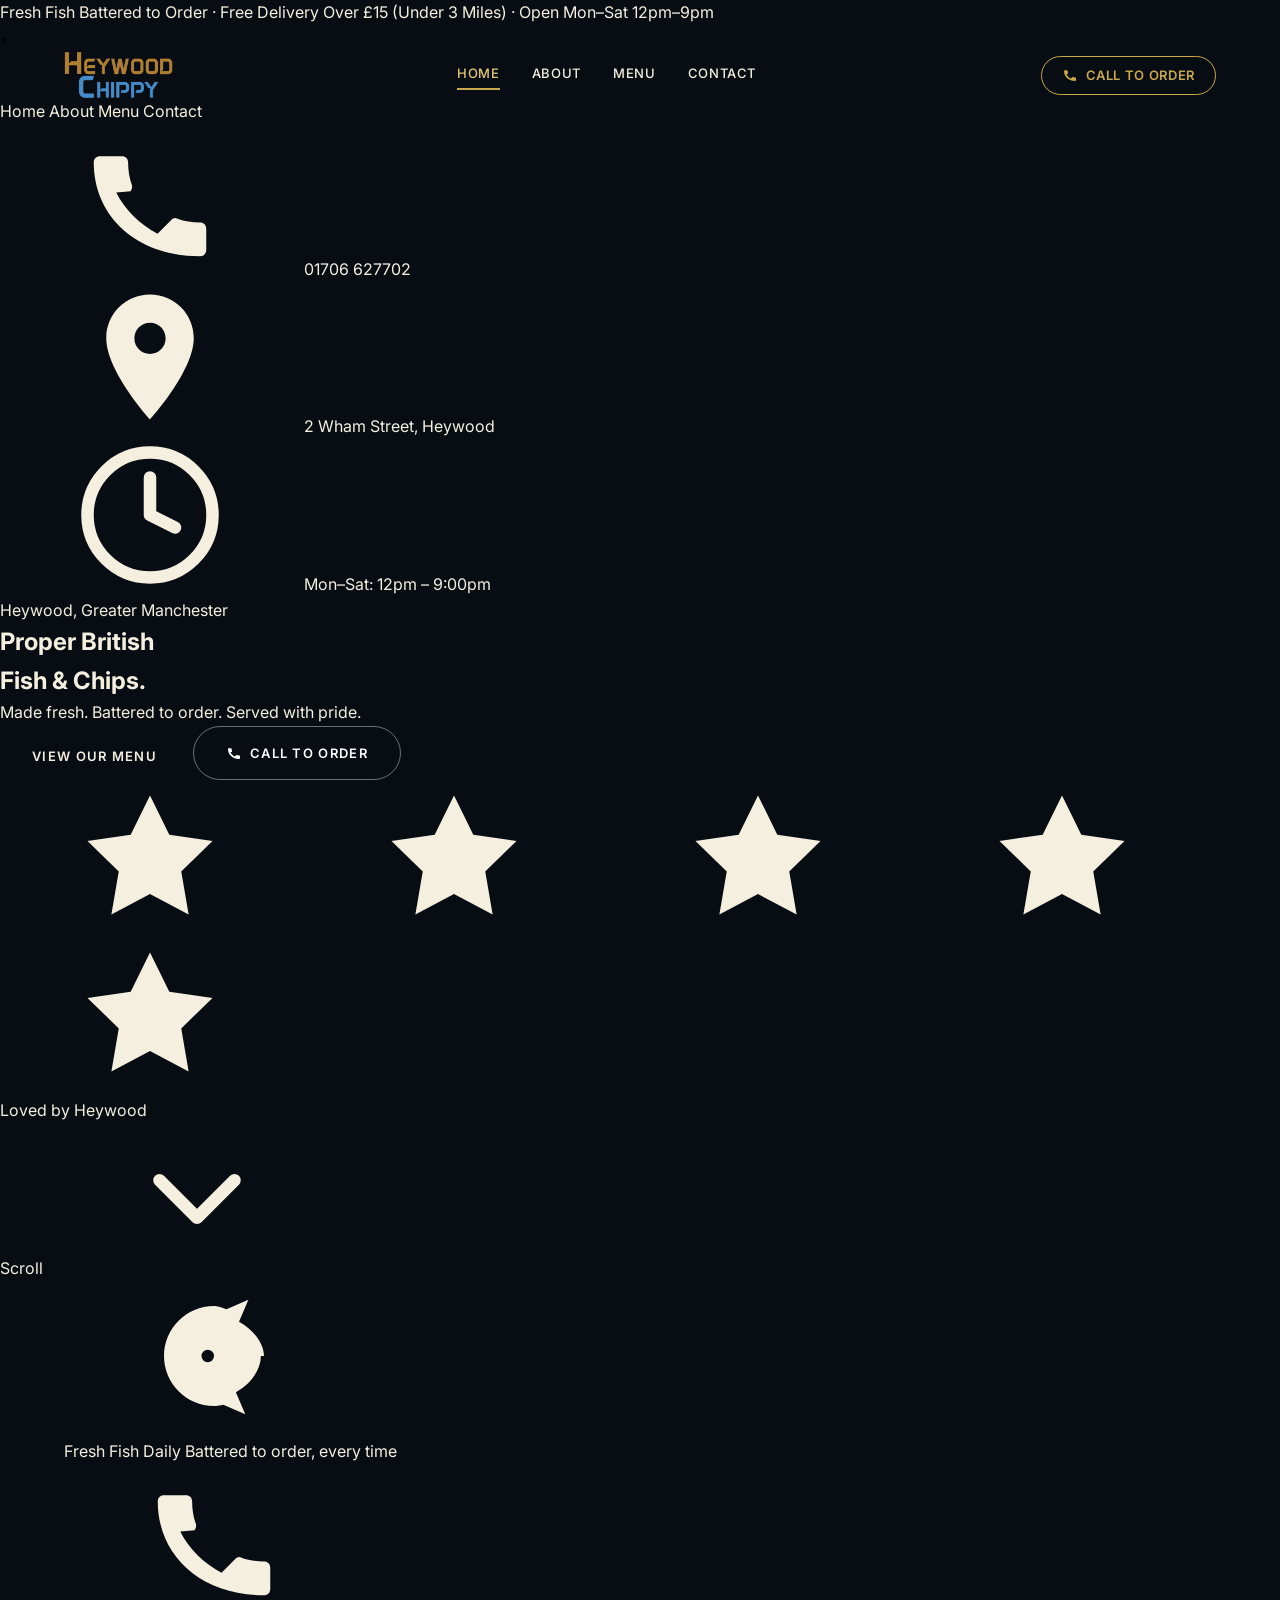
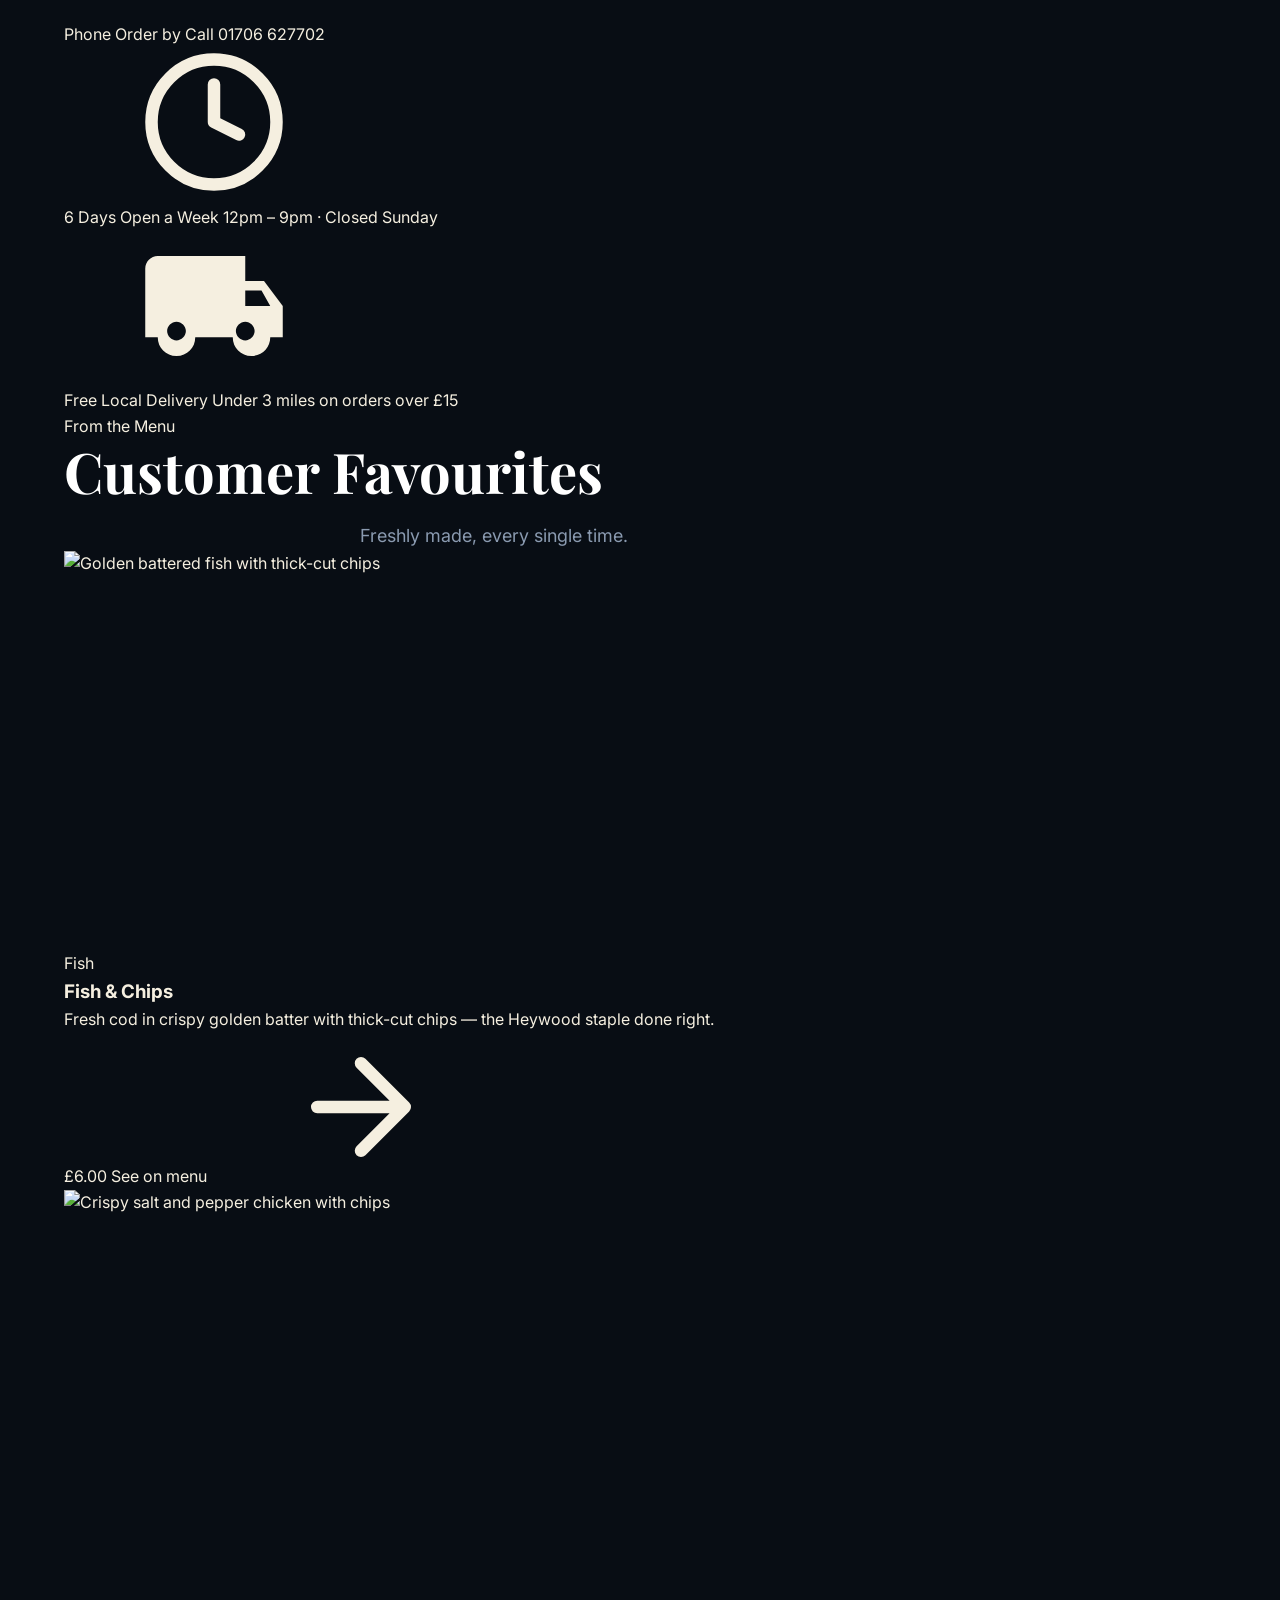
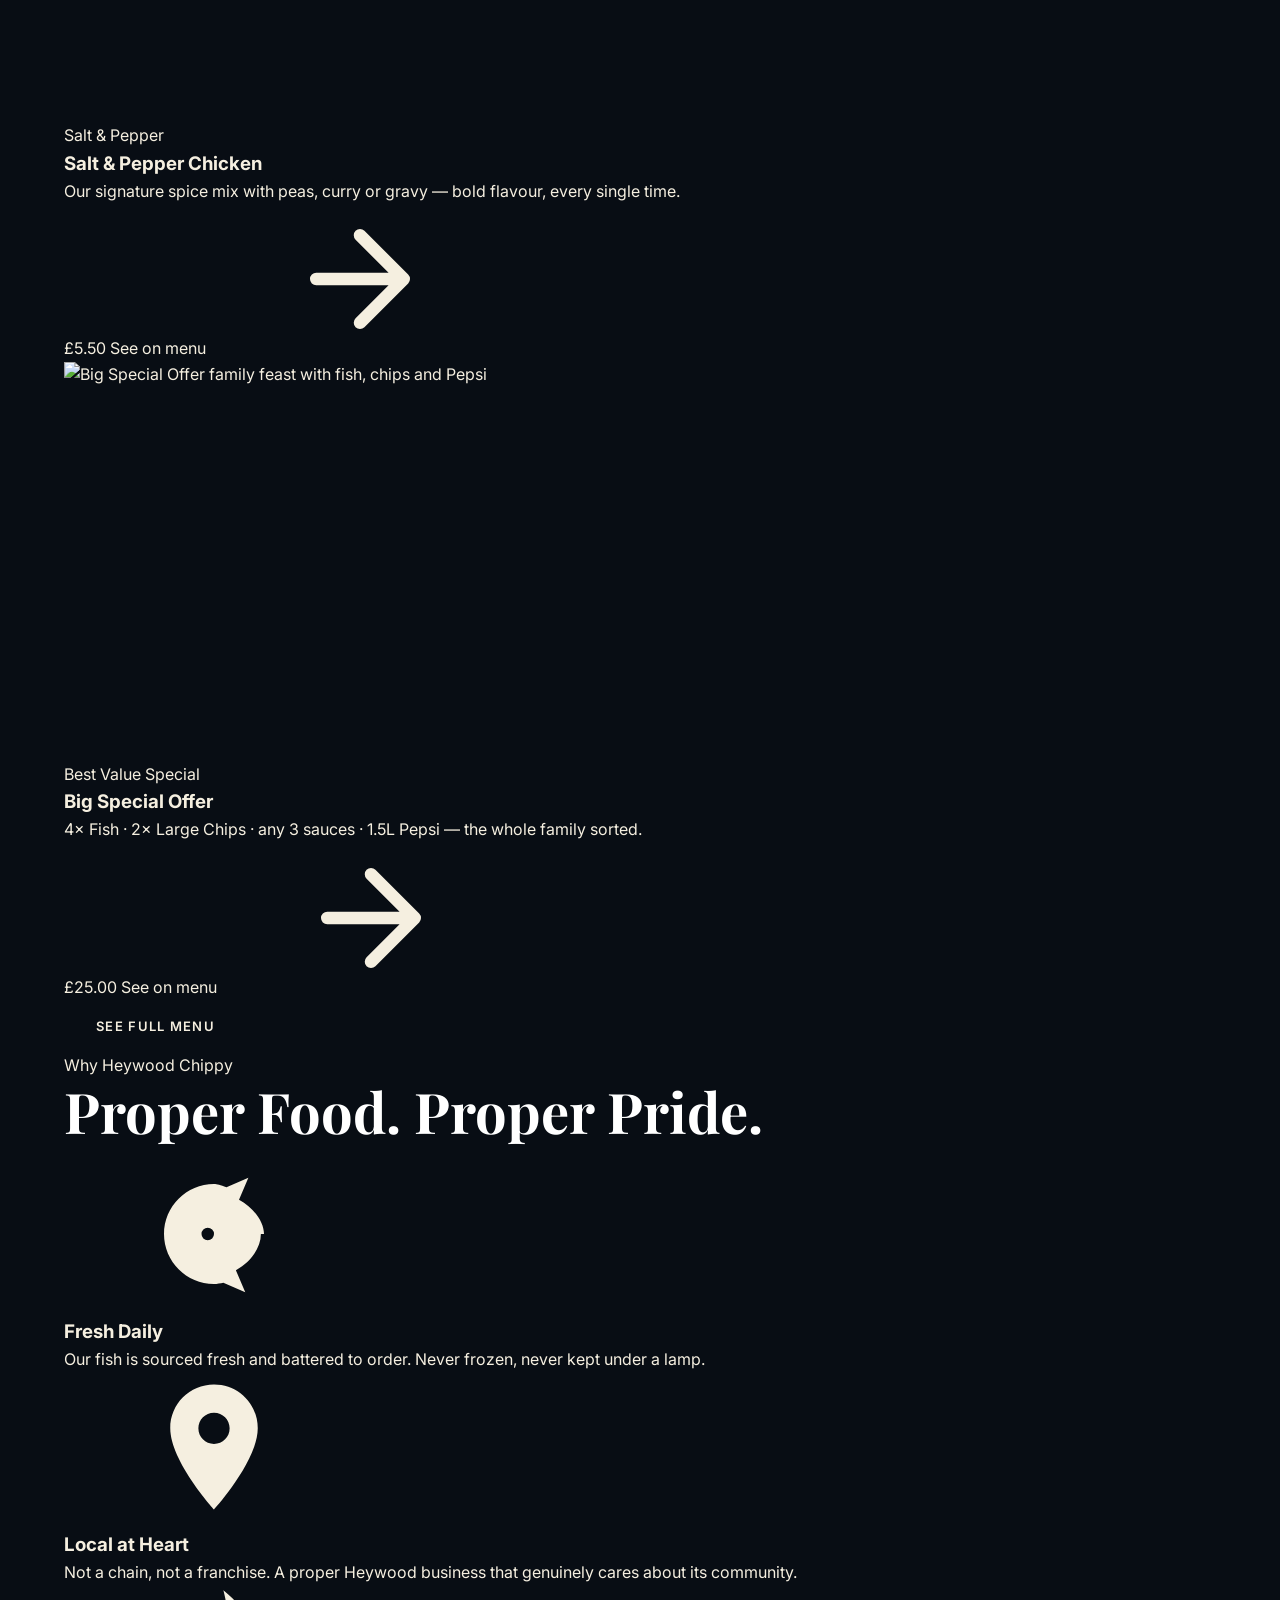
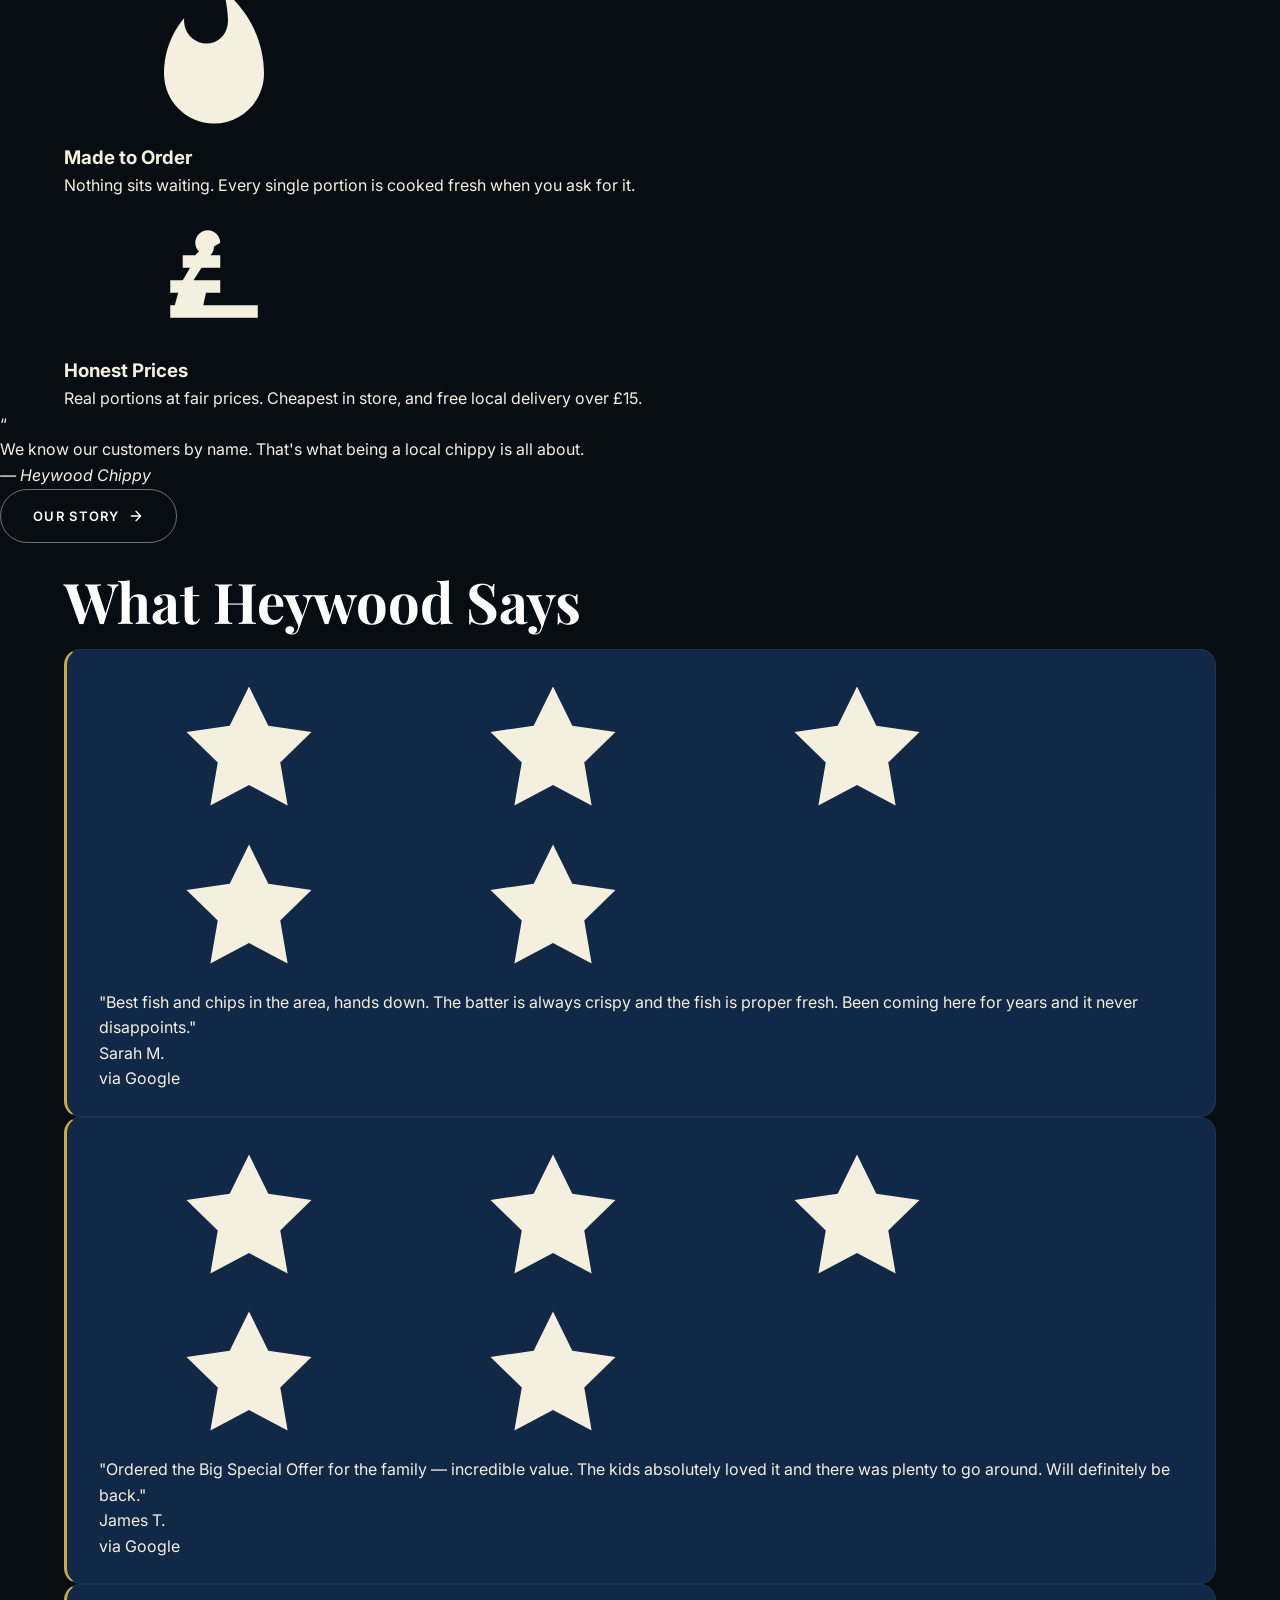
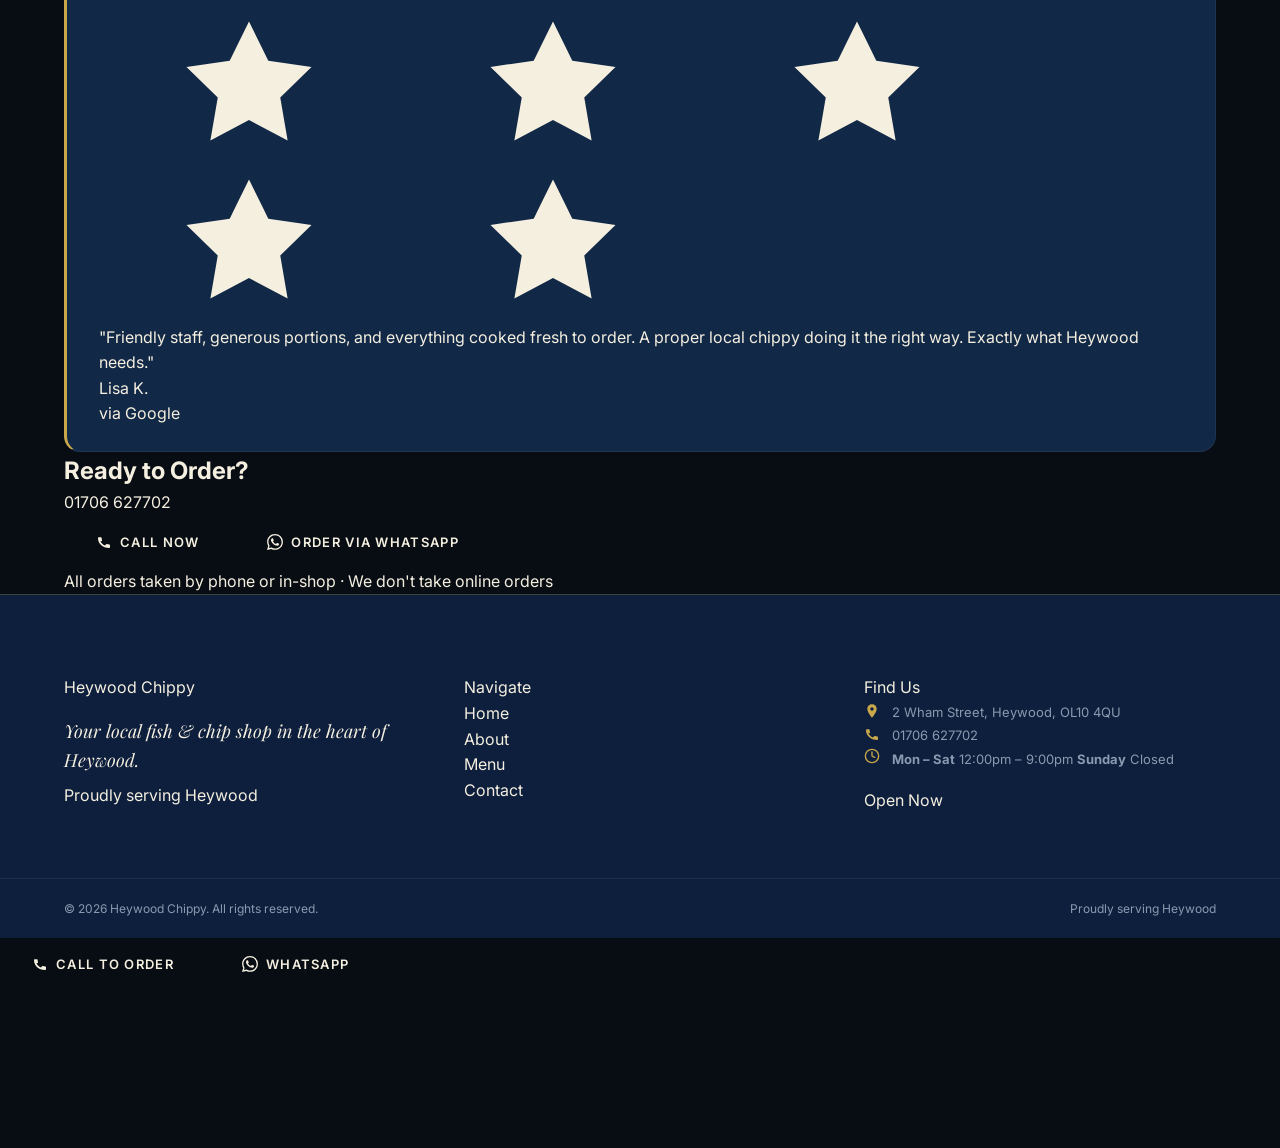
==== index.html @ 065b057d "Update fmt.Println message from 'Hello World' to 'Goodbye World'" ====
<!DOCTYPE html>
<html lang="en">
<head>
  <meta charset="UTF-8">
  <meta name="viewport" content="width=device-width, initial-scale=1.0">
  <title>Heywood Chippy – Fresh Fish &amp; Chips, Heywood</title>
  <meta name="description" content="Proper British fish &amp; chips. Fresh daily, battered to order. 2 Wham Street, Heywood. Call 01706 627702. Open Mon–Sat 12pm–9pm.">
  <link rel="icon" type="image/png" href="images/Adobe Express - file.png">
  <meta name="theme-color" content="#0d1f3c">

  <!-- Fonts -->
  <link rel="preconnect" href="https://fonts.googleapis.com">
  <link rel="preconnect" href="https://fonts.gstatic.com" crossorigin>
  <link href="https://fonts.googleapis.com/css2?family=Inter:wght@300;400;500;600&family=Playfair+Display:ital,wght@0,400;0,700;1,400;1,700&display=swap" rel="stylesheet">

  <!-- CSS -->
  <link rel="stylesheet" href="css/design-system.css">
  <link rel="stylesheet" href="css/global.css">
  <link rel="stylesheet" href="css/home.css">

  <!-- Open Graph -->
  <meta property="og:type"        content="website">
  <meta property="og:site_name"   content="Heywood Chippy">
  <meta property="og:title"       content="Heywood Chippy – Fresh Fish &amp; Chips, Heywood">
  <meta property="og:description" content="Proper British fish &amp; chips. Fresh daily, battered to order. 2 Wham Street, Heywood.">
  <meta property="og:image"       content="https://heywoodchippy.co.uk/images/og-image.jpg">
  <meta property="og:image:width" content="1200">
  <meta property="og:image:height" content="630">
  <meta property="og:url"         content="https://heywoodchippy.co.uk">

  <!-- Twitter Card -->
  <meta name="twitter:card"  content="summary_large_image">
  <meta name="twitter:image" content="https://heywoodchippy.co.uk/images/og-image.jpg">

  <!-- Schema.org -->
  <script type="application/ld+json">
  {
    "@context": "https://schema.org",
    "@type": "FastFoodRestaurant",
    "name": "Heywood Chippy",
    "image": "https://heywoodchippy.co.uk/images/og-image.jpg",
    "address": {
      "@type": "PostalAddress",
      "streetAddress": "2 Wham Street",
      "addressLocality": "Heywood",
      "addressRegion": "Greater Manchester",
      "postalCode": "OL10 4QU",
      "addressCountry": "GB"
    },
    "geo": {
      "@type": "GeoCoordinates",
      "latitude": 53.5908,
      "longitude": -2.2185
    },
    "telephone": "+441706627702",
    "openingHoursSpecification": [{
      "@type": "OpeningHoursSpecification",
      "dayOfWeek": ["Monday","Tuesday","Wednesday","Thursday","Friday","Saturday"],
      "opens": "12:00",
      "closes": "21:00"
    }],
    "servesCuisine": ["British","Fish and Chips"],
    "priceRange": "£",
    "url": "https://heywoodchippy.co.uk",
    "currenciesAccepted": "GBP",
    "paymentAccepted": "Cash"
  }
  </script>
</head>
<body class="has-hero">

<!-- ── SVG Sprite ──────────────────────────────────────────────── -->
<svg aria-hidden="true" style="display:none" xmlns="http://www.w3.org/2000/svg">
  <defs>
    <symbol id="icon-fish" viewBox="0 0 24 24">
      <path fill="currentColor" d="M20 12c0-1.9-1.6-4.2-4-5.5l1.5-3.5-3.5 1.5C13 4.2 12.5 4 12 4 7.6 4 4 7.6 4 12s3.6 8 8 8c.5 0 1-.1 1.5-.2l3.5 1.5-1.5-3.5c2.4-1.3 4-3.6 4-5.8zm-9 1a1 1 0 110-2 1 1 0 010 2z"/>
    </symbol>
    <symbol id="icon-phone" viewBox="0 0 24 24">
      <path fill="currentColor" d="M6.6 10.8c1.4 2.8 3.8 5.1 6.6 6.6l2.2-2.2c.3-.3.7-.4 1-.2 1.1.4 2.3.6 3.6.6.6 0 1 .4 1 1V20c0 .6-.4 1-1 1C9.6 21 3 14.4 3 6c0-.6.4-1 1-1h3.5c.6 0 1 .4 1 1 0 1.3.2 2.5.6 3.6.1.3 0 .7-.2 1L6.6 10.8z"/>
    </symbol>
    <symbol id="icon-clock" viewBox="0 0 24 24">
      <circle cx="12" cy="12" r="10" fill="none" stroke="currentColor" stroke-width="2"/>
      <polyline points="12 6 12 12 16 14" fill="none" stroke="currentColor" stroke-width="2" stroke-linecap="round" stroke-linejoin="round"/>
    </symbol>
    <symbol id="icon-van" viewBox="0 0 24 24">
      <path fill="currentColor" d="M20 8h-3V4H3C1.9 4 1 4.9 1 6v11h2c0 1.7 1.3 3 3 3s3-1.3 3-3h6c0 1.7 1.3 3 3 3s3-1.3 3-3h2v-5l-3-4zm-14 9.5c-.8 0-1.5-.7-1.5-1.5S5.2 14.5 6 14.5s1.5.7 1.5 1.5S6.8 17.5 6 17.5zm11 0c-.8 0-1.5-.7-1.5-1.5s.7-1.5 1.5-1.5 1.5.7 1.5 1.5-.7 1.5-1.5 1.5zM17 12V9.5h2.6L21 12H17z"/>
    </symbol>
    <symbol id="icon-pin" viewBox="0 0 24 24">
      <path fill="currentColor" d="M12 2C8.1 2 5 5.1 5 9c0 5.3 7 13 7 13s7-7.7 7-13c0-3.9-3.1-7-7-7zm0 9.5c-1.4 0-2.5-1.1-2.5-2.5S10.6 6.5 12 6.5s2.5 1.1 2.5 2.5S13.4 11.5 12 11.5z"/>
    </symbol>
    <symbol id="icon-star" viewBox="0 0 24 24">
      <path fill="currentColor" d="M12 2l3.09 6.26L22 9.27l-5 4.87 1.18 6.88L12 17.77l-6.18 3.25L7 14.14 2 9.27l6.91-1.01L12 2z"/>
    </symbol>
    <symbol id="icon-flame" viewBox="0 0 24 24">
      <path fill="currentColor" d="M13.5.67s.74 2.65.74 4.8c0 2.06-1.35 3.73-3.41 3.73-2.07 0-3.63-1.67-3.63-3.73l.03-.36C5.21 7.51 4 10.62 4 14c0 4.42 3.58 8 8 8s8-3.58 8-8C20 8.61 17.41 3.8 13.5.67z"/>
    </symbol>
    <symbol id="icon-arrow" viewBox="0 0 24 24">
      <path fill="none" stroke="currentColor" stroke-width="2" stroke-linecap="round" stroke-linejoin="round" d="M5 12h14M12 5l7 7-7 7"/>
    </symbol>
    <symbol id="icon-chevron-down" viewBox="0 0 24 24">
      <path fill="none" stroke="currentColor" stroke-width="2" stroke-linecap="round" stroke-linejoin="round" d="M6 9l6 6 6-6"/>
    </symbol>
    <symbol id="icon-whatsapp" viewBox="0 0 24 24">
      <path fill="currentColor" d="M17.472 14.382c-.297-.149-1.758-.867-2.03-.967-.273-.099-.471-.148-.67.15-.197.297-.767.966-.94 1.164-.173.199-.347.223-.644.075-.297-.15-1.255-.463-2.39-1.475-.883-.788-1.48-1.761-1.653-2.059-.173-.297-.018-.458.13-.606.134-.133.298-.347.446-.52.149-.174.198-.298.298-.497.099-.198.05-.371-.025-.52-.075-.149-.669-1.612-.916-2.207-.242-.579-.487-.5-.669-.51-.173-.008-.371-.01-.57-.01-.198 0-.52.074-.792.372-.272.297-1.04 1.016-1.04 2.479 0 1.462 1.065 2.875 1.213 3.074.149.198 2.096 3.2 5.077 4.487.709.306 1.262.489 1.694.625.712.227 1.36.195 1.871.118.571-.085 1.758-.719 2.006-1.413.248-.694.248-1.289.173-1.413-.074-.124-.272-.198-.57-.347m-5.421 7.403h-.004a9.87 9.87 0 01-5.031-1.378l-.361-.214-3.741.982.998-3.648-.235-.374a9.86 9.86 0 01-1.51-5.26c.001-5.45 4.436-9.884 9.888-9.884 2.64 0 5.122 1.03 6.988 2.898a9.825 9.825 0 012.893 6.994c-.003 5.45-4.437 9.884-9.885 9.884m8.413-18.297A11.815 11.815 0 0012.05 0C5.495 0 .16 5.335.157 11.892c0 2.096.547 4.142 1.588 5.945L.057 24l6.305-1.654a11.882 11.882 0 005.683 1.448h.005c6.554 0 11.89-5.335 11.893-11.893a11.821 11.821 0 00-3.48-8.413z"/>
    </symbol>
    <symbol id="icon-family" viewBox="0 0 24 24">
      <path fill="currentColor" d="M16 11c1.66 0 2.99-1.34 2.99-3S17.66 5 16 5c-1.66 0-3 1.34-3 3s1.34 3 3 3zm-8 0c1.66 0 2.99-1.34 2.99-3S9.66 5 8 5C6.34 5 5 6.34 5 8s1.34 3 3 3zm0 2c-2.33 0-7 1.17-7 3.5V19h14v-2.5c0-2.33-4.67-3.5-7-3.5zm8 0c-.29 0-.62.02-.97.05 1.16.84 1.97 1.97 1.97 3.45V19h6v-2.5c0-2.33-4.67-3.5-7-3.5z"/>
    </symbol>
    <symbol id="icon-pound" viewBox="0 0 24 24">
      <path fill="currentColor" d="M13 7c0-1.1-.9-2-2-2s-2 .9-2 2c0 .55.22 1.04.58 1.41L9 9H7v2h1.17L7 13H5v2h1.28L5.72 17H5v2h14v-2h-8.72l.44-2H13v-2h-4.28L10 11h3V9h-1.58c.36-.37.58-.86.58-1.4z"/>
    </symbol>
    <symbol id="icon-check" viewBox="0 0 24 24">
      <polyline points="20 6 9 17 4 12" fill="none" stroke="currentColor" stroke-width="2.5" stroke-linecap="round" stroke-linejoin="round"/>
    </symbol>
    <symbol id="icon-quote" viewBox="0 0 24 24">
      <path fill="currentColor" d="M6.5 10c-.223 0-.437.034-.65.065.069-.232.14-.468.254-.68.114-.308.292-.575.469-.844.148-.291.409-.488.601-.737.201-.242.475-.403.692-.604.213-.21.492-.315.714-.463.232-.133.434-.28.65-.35.208-.086.39-.16.539-.222.302-.123.474-.197.474-.197L9.758 4.03c0 0-.218.052-.597.144C8.97 4.222 8.737 4.278 8.472 4.375c-.271.05-.56.187-.882.312C7.264 4.81 6.93 4.931 6.67 5.14c-.315.2-.67.437-.918.7-.273.2-.462.52-.707.736-.272.257-.516.56-.67.91-.22.276-.35.583-.507.89-.09.325-.265.61-.312.965-.038.24-.045.49-.058.734-.026.306-.018.621.052.915.075.298.19.574.327.845.136.27.3.518.5.74.197.22.424.413.67.582.241.167.507.312.787.416.289.11.576.206.882.245.305.039.618.03.918-.003.302-.023.594-.095.877-.192.289-.1.545-.265.8-.414.247-.152.494-.313.697-.524.205-.208.395-.434.545-.689.15-.25.288-.505.388-.78.097-.27.17-.547.195-.831.03-.3.028-.599-.01-.889-.03-.296-.105-.582-.18-.86a4.985 4.985 0 00-.336-.827 4.4 4.4 0 00-.543-.736 4.38 4.38 0 00-.737-.605 4.44 4.44 0 00-.88-.432 4.557 4.557 0 00-.999-.2A4.517 4.517 0 006.5 10zm11 0c-.223 0-.437.034-.65.065.069-.232.14-.468.254-.68.114-.308.292-.575.469-.844.148-.291.409-.488.601-.737.201-.242.475-.403.692-.604.213-.21.492-.315.714-.463.232-.133.434-.28.65-.35.208-.086.39-.16.539-.222.302-.123.474-.197.474-.197L20.758 4.03c0 0-.218.052-.597.144-.191.048-.424.104-.689.201-.271.05-.56.187-.882.312-.326.121-.66.242-.92.451-.315.2-.67.437-.918.7-.273.2-.462.52-.707.736-.272.257-.516.56-.67.91-.22.276-.35.583-.507.89-.09.325-.265.61-.312.965-.038.24-.045.49-.058.734-.026.306-.018.621.052.915.075.298.19.574.327.845.136.27.3.518.5.74.197.22.424.413.67.582.241.167.507.312.787.416.289.11.576.206.882.245.305.039.618.03.918-.003.302-.023.594-.095.877-.192.289-.1.545-.265.8-.414.247-.152.494-.313.697-.524.205-.208.395-.434.545-.689.15-.25.288-.505.388-.78.097-.27.17-.547.195-.831.03-.3.028-.599-.01-.889-.03-.296-.105-.582-.18-.86a4.985 4.985 0 00-.336-.827 4.4 4.4 0 00-.543-.736 4.38 4.38 0 00-.737-.605 4.44 4.44 0 00-.88-.432 4.557 4.557 0 00-.999-.2A4.517 4.517 0 0017.5 10z"/>
    </symbol>
    <symbol id="icon-search" viewBox="0 0 24 24">
      <circle cx="11" cy="11" r="8" fill="none" stroke="currentColor" stroke-width="2"/>
      <line x1="21" y1="21" x2="16.65" y2="16.65" stroke="currentColor" stroke-width="2" stroke-linecap="round"/>
    </symbol>
  </defs>
</svg>

<!-- ── Scroll Progress ──────────────────────────────────────────── -->
<div id="scroll-progress" aria-hidden="true"></div>

<!-- ── Announcement Bar ─────────────────────────────────────────── -->
<div id="anno-bar" role="banner" aria-label="Site announcement">
  <div class="anno-inner">
    <span class="anno-text">
      <span>Fresh Fish Battered to Order</span>
      <span class="anno-sep" aria-hidden="true">·</span>
      <span>Free Delivery Over £15 (Under 3 Miles)</span>
      <span class="anno-sep" aria-hidden="true">·</span>
      <span>Open Mon–Sat 12pm–9pm</span>
    </span>
  </div>
  <button id="anno-dismiss" aria-label="Dismiss announcement">×</button>
</div>

<!-- ── Navigation ───────────────────────────────────────────────── -->
<header id="navbar">
  <div class="nav-inner">

    <a class="nav-logo" href="index.html" aria-label="Heywood Chippy – Home">
      <img src="images/Picture3-removebg-preview.png" alt="Heywood Chippy" width="120" height="46">
    </a>

    <nav class="nav-links" aria-label="Main navigation">
      <a href="index.html"   class="nav-link active">Home</a>
      <a href="about.html"   class="nav-link">About</a>
      <a href="menu.html"    class="nav-link">Menu</a>
      <a href="contact.html" class="nav-link">Contact</a>
    </nav>

    <div class="nav-right">
      <a href="tel:01706627702" class="nav-cta">
        <svg class="icon" aria-hidden="true"><use href="#icon-phone"/></svg>
        Call to Order
      </a>
      <button class="hamburger" id="hamburger" aria-label="Open menu" aria-expanded="false" aria-controls="mobile-menu">
        <span class="hamburger__line"></span>
        <span class="hamburger__line"></span>
        <span class="hamburger__line"></span>
      </button>
    </div>

  </div>
</header>

<!-- ── Mobile Menu ───────────────────────────────────────────────── -->
<nav id="mobile-menu" aria-label="Mobile navigation" aria-hidden="true">
  <a href="index.html"   class="mobile-nav-link active">Home</a>
  <a href="about.html"   class="mobile-nav-link">About</a>
  <a href="menu.html"    class="mobile-nav-link">Menu</a>
  <a href="contact.html" class="mobile-nav-link">Contact</a>
  <div class="mobile-menu-footer">
    <div class="mobile-menu-info">
      <svg class="icon" aria-hidden="true"><use href="#icon-phone"/></svg>
      <a href="tel:01706627702">01706 627702</a>
    </div>
    <div class="mobile-menu-info">
      <svg class="icon" aria-hidden="true"><use href="#icon-pin"/></svg>
      2 Wham Street, Heywood
    </div>
    <div class="mobile-menu-info">
      <svg class="icon" aria-hidden="true"><use href="#icon-clock"/></svg>
      Mon–Sat: 12pm – 9:00pm
    </div>
  </div>
</nav>
<div id="mobile-overlay" aria-hidden="true"></div>

<main>

  <!-- ── Section 1: Hero ────────────────────────────────────────── -->
  <section class="hero" aria-label="Hero">
    <div class="hero-bg" aria-hidden="true"></div>
    <div class="hero-overlay" aria-hidden="true"></div>

    <div class="hero-content">
      <p class="hero-eyebrow">Heywood, Greater Manchester</p>

      <h1>Proper British<br>Fish &amp; Chips.</h1>

      <p class="hero-sub">Made fresh. Battered to order. Served with pride.</p>

      <div class="hero-cta-group">
        <a href="menu.html" class="btn btn-gold btn-lg">
          View Our Menu
        </a>
        <a href="tel:01706627702" class="btn btn-outline btn-lg">
          <svg class="icon" aria-hidden="true"><use href="#icon-phone"/></svg>
          Call to Order
        </a>
      </div>

      <div class="hero-rating">
        <div class="hero-stars" aria-label="5 stars">
          <svg class="icon" aria-hidden="true"><use href="#icon-star"/></svg>
          <svg class="icon" aria-hidden="true"><use href="#icon-star"/></svg>
          <svg class="icon" aria-hidden="true"><use href="#icon-star"/></svg>
          <svg class="icon" aria-hidden="true"><use href="#icon-star"/></svg>
          <svg class="icon" aria-hidden="true"><use href="#icon-star"/></svg>
        </div>
        <span class="hero-rating-label">Loved by Heywood</span>
      </div>
    </div>

    <div class="scroll-indicator" aria-hidden="true">
      <span>Scroll</span>
      <svg class="icon"><use href="#icon-chevron-down"/></svg>
    </div>
  </section>

  <!-- ── Section 2: Stats Bar ───────────────────────────────────── -->
  <section class="stats-bar" aria-label="At a glance">
    <div class="container">
      <div class="stats-grid">

        <div class="stat-item" data-reveal>
          <div class="stat-icon-wrap" aria-hidden="true">
            <svg class="icon"><use href="#icon-fish"/></svg>
          </div>
          <span class="stat-value">Fresh</span>
          <span class="stat-label">Fish Daily</span>
          <span class="stat-sub">Battered to order, every time</span>
        </div>

        <div class="stat-item" data-reveal data-reveal-delay="100">
          <div class="stat-icon-wrap" aria-hidden="true">
            <svg class="icon"><use href="#icon-phone"/></svg>
          </div>
          <span class="stat-value">Phone</span>
          <span class="stat-label">Order by Call</span>
          <span class="stat-sub">01706 627702</span>
        </div>

        <div class="stat-item" data-reveal data-reveal-delay="200">
          <div class="stat-icon-wrap" aria-hidden="true">
            <svg class="icon"><use href="#icon-clock"/></svg>
          </div>
          <span class="stat-value">6 Days</span>
          <span class="stat-label">Open a Week</span>
          <span class="stat-sub">12pm – 9pm · Closed Sunday</span>
        </div>

        <div class="stat-item" data-reveal data-reveal-delay="300">
          <div class="stat-icon-wrap" aria-hidden="true">
            <svg class="icon"><use href="#icon-van"/></svg>
          </div>
          <span class="stat-value">Free</span>
          <span class="stat-label">Local Delivery</span>
          <span class="stat-sub">Under 3 miles on orders over £15</span>
        </div>

      </div>
    </div>
  </section>

  <!-- ── Section 3: Customer Favourites ────────────────────────── -->
  <section class="favourites-section">
    <div class="container">
      <div class="section-head">
        <p class="eyebrow" data-reveal>From the Menu</p>
        <h2 class="section-title" data-reveal data-reveal-delay="100">Customer Favourites</h2>
        <p class="section-sub" data-reveal data-reveal-delay="200">Freshly made, every single time.</p>
      </div>

      <div class="favourites-grid">

        <!-- Card 1: Fish & Chips -->
        <article class="feat-card" data-reveal>
          <div class="feat-img">
            <img src="images/meelan-bawjee-A_tPBct4tz8-unsplash.jpg"
                 alt="Golden battered fish with thick-cut chips"
                 loading="lazy"
                 width="600" height="400">
            <div class="feat-img-overlay" aria-hidden="true"></div>
            <span class="feat-cat">Fish</span>
          </div>
          <div class="feat-body">
            <h3>Fish &amp; Chips</h3>
            <p class="feat-desc">Fresh cod in crispy golden batter with thick-cut chips — the Heywood staple done right.</p>
            <div class="feat-footer">
              <span class="feat-price">£6.00</span>
              <a href="menu.html#cat-fish" class="feat-link">
                See on menu
                <svg class="icon" aria-hidden="true"><use href="#icon-arrow"/></svg>
              </a>
            </div>
          </div>
        </article>

        <!-- Card 2: Salt & Pepper -->
        <article class="feat-card" data-reveal data-reveal-delay="100">
          <div class="feat-img">
            <img src="https://images.unsplash.com/photo-1599487488170-d11ec9c172f0?w=800&q=80&auto=format&fit=crop"
                 alt="Crispy salt and pepper chicken with chips"
                 loading="lazy"
                 width="800" height="533">
            <div class="feat-img-overlay" aria-hidden="true"></div>
            <span class="feat-cat">Salt &amp; Pepper</span>
          </div>
          <div class="feat-body">
            <h3>Salt &amp; Pepper Chicken</h3>
            <p class="feat-desc">Our signature spice mix with peas, curry or gravy — bold flavour, every single time.</p>
            <div class="feat-footer">
              <span class="feat-price">£5.50</span>
              <a href="menu.html#cat-saltpepper" class="feat-link">
                See on menu
                <svg class="icon" aria-hidden="true"><use href="#icon-arrow"/></svg>
              </a>
            </div>
          </div>
        </article>

        <!-- Card 3: Big Special Offer -->
        <article class="feat-card" data-reveal data-reveal-delay="200">
          <div class="feat-img">
            <img src="images/family.jpg"
                 alt="Big Special Offer family feast with fish, chips and Pepsi"
                 loading="lazy"
                 width="600" height="400">
            <div class="feat-img-overlay" aria-hidden="true"></div>
            <span class="feat-badge">Best Value</span>
            <span class="feat-cat">Special</span>
          </div>
          <div class="feat-body">
            <h3>Big Special Offer</h3>
            <p class="feat-desc">4× Fish · 2× Large Chips · any 3 sauces · 1.5L Pepsi — the whole family sorted.</p>
            <div class="feat-footer">
              <span class="feat-price">£25.00</span>
              <a href="menu.html#cat-special" class="feat-link">
                See on menu
                <svg class="icon" aria-hidden="true"><use href="#icon-arrow"/></svg>
              </a>
            </div>
          </div>
        </article>

      </div>

      <div class="favourites-cta" data-reveal>
        <a href="menu.html" class="btn btn-gold btn-lg">See Full Menu</a>
      </div>
    </div>
  </section>

  <!-- ── Section 4: Why Us ──────────────────────────────────────── -->
  <section class="why-section grain" aria-labelledby="why-heading">
    <div class="container">
      <div class="section-head centered">
        <p class="eyebrow" data-reveal>Why Heywood Chippy</p>
        <h2 class="section-title" id="why-heading" data-reveal data-reveal-delay="100">Proper Food. Proper Pride.</h2>
      </div>

      <div class="why-grid">

        <div class="why-card" data-reveal>
          <div class="why-icon" aria-hidden="true">
            <svg class="icon"><use href="#icon-fish"/></svg>
          </div>
          <h3>Fresh Daily</h3>
          <p>Our fish is sourced fresh and battered to order. Never frozen, never kept under a lamp.</p>
        </div>

        <div class="why-card" data-reveal data-reveal-delay="100">
          <div class="why-icon" aria-hidden="true">
            <svg class="icon"><use href="#icon-pin"/></svg>
          </div>
          <h3>Local at Heart</h3>
          <p>Not a chain, not a franchise. A proper Heywood business that genuinely cares about its community.</p>
        </div>

        <div class="why-card" data-reveal data-reveal-delay="200">
          <div class="why-icon" aria-hidden="true">
            <svg class="icon"><use href="#icon-flame"/></svg>
          </div>
          <h3>Made to Order</h3>
          <p>Nothing sits waiting. Every single portion is cooked fresh when you ask for it.</p>
        </div>

        <div class="why-card" data-reveal data-reveal-delay="300">
          <div class="why-icon" aria-hidden="true">
            <svg class="icon"><use href="#icon-pound"/></svg>
          </div>
          <h3>Honest Prices</h3>
          <p>Real portions at fair prices. Cheapest in store, and free local delivery over £15.</p>
        </div>

      </div>
    </div>
  </section>

  <!-- ── Section 5: About Teaser ───────────────────────────────── -->
  <section class="about-teaser" aria-label="About Heywood Chippy">
    <div class="about-teaser-bg" aria-hidden="true"></div>
    <div class="about-teaser-overlay" aria-hidden="true"></div>

    <div class="about-teaser-content">
      <span class="quote-mark" aria-hidden="true">&ldquo;</span>

      <blockquote data-reveal>
        We know our customers by name. That's what being a local chippy is all about.
      </blockquote>

      <cite data-reveal data-reveal-delay="100">— Heywood Chippy</cite>

      <div data-reveal data-reveal-delay="200">
        <a href="about.html" class="btn btn-outline btn-lg">
          Our Story
          <svg class="icon" aria-hidden="true"><use href="#icon-arrow"/></svg>
        </a>
      </div>
    </div>
  </section>

  <!-- ── Section 6: Reviews ────────────────────────────────────── -->
  <section class="reviews-section" aria-labelledby="reviews-heading">
    <div class="container">
      <div class="section-head centered">
        <p class="eyebrow" data-reveal>Google Reviews</p>
        <h2 class="section-title" id="reviews-heading" data-reveal data-reveal-delay="100">What Heywood Says</h2>
      </div>

      <div class="reviews-grid">

        <!-- REPLACE WITH REAL REVIEW -->
        <article class="review-card" data-reveal>
          <div class="review-stars" aria-label="5 out of 5 stars">
            <svg class="icon" aria-hidden="true"><use href="#icon-star"/></svg>
            <svg class="icon" aria-hidden="true"><use href="#icon-star"/></svg>
            <svg class="icon" aria-hidden="true"><use href="#icon-star"/></svg>
            <svg class="icon" aria-hidden="true"><use href="#icon-star"/></svg>
            <svg class="icon" aria-hidden="true"><use href="#icon-star"/></svg>
          </div>
          <p class="review-text">"Best fish and chips in the area, hands down. The batter is always crispy and the fish is proper fresh. Been coming here for years and it never disappoints."</p>
          <p class="review-author">Sarah M.</p>
          <p class="review-source">via Google</p>
        </article>

        <!-- REPLACE WITH REAL REVIEW -->
        <article class="review-card" data-reveal data-reveal-delay="100">
          <div class="review-stars" aria-label="5 out of 5 stars">
            <svg class="icon" aria-hidden="true"><use href="#icon-star"/></svg>
            <svg class="icon" aria-hidden="true"><use href="#icon-star"/></svg>
            <svg class="icon" aria-hidden="true"><use href="#icon-star"/></svg>
            <svg class="icon" aria-hidden="true"><use href="#icon-star"/></svg>
            <svg class="icon" aria-hidden="true"><use href="#icon-star"/></svg>
          </div>
          <p class="review-text">"Ordered the Big Special Offer for the family — incredible value. The kids absolutely loved it and there was plenty to go around. Will definitely be back."</p>
          <p class="review-author">James T.</p>
          <p class="review-source">via Google</p>
        </article>

        <!-- REPLACE WITH REAL REVIEW -->
        <article class="review-card" data-reveal data-reveal-delay="200">
          <div class="review-stars" aria-label="5 out of 5 stars">
            <svg class="icon" aria-hidden="true"><use href="#icon-star"/></svg>
            <svg class="icon" aria-hidden="true"><use href="#icon-star"/></svg>
            <svg class="icon" aria-hidden="true"><use href="#icon-star"/></svg>
            <svg class="icon" aria-hidden="true"><use href="#icon-star"/></svg>
            <svg class="icon" aria-hidden="true"><use href="#icon-star"/></svg>
          </div>
          <p class="review-text">"Friendly staff, generous portions, and everything cooked fresh to order. A proper local chippy doing it the right way. Exactly what Heywood needs."</p>
          <p class="review-author">Lisa K.</p>
          <p class="review-source">via Google</p>
        </article>

      </div>
    </div>
  </section>

  <!-- ── Section 7: Order CTA ───────────────────────────────────── -->
  <section class="order-cta-section" aria-labelledby="cta-heading">
    <div class="container">
      <h2 id="cta-heading" data-reveal>Ready to Order?</h2>

      <a href="tel:01706627702" class="order-cta-phone" data-reveal data-reveal-delay="100">
        01706 627702
      </a>

      <div class="order-cta-buttons" data-reveal data-reveal-delay="200">
        <a href="tel:01706627702" class="btn btn-gold btn-lg">
          <svg class="icon" aria-hidden="true"><use href="#icon-phone"/></svg>
          Call Now
        </a>
        <a href="https://wa.me/441706627702?text=Hi%2C%20I%27d%20like%20to%20place%20an%20order"
           class="btn btn-whatsapp btn-lg"
           target="_blank" rel="noopener noreferrer">
          <svg class="icon" aria-hidden="true"><use href="#icon-whatsapp"/></svg>
          Order via WhatsApp
        </a>
      </div>

      <p class="order-cta-note" data-reveal data-reveal-delay="300">
        All orders taken by phone or in-shop · We don't take online orders
      </p>
    </div>
  </section>

</main>

<!-- ── Footer ───────────────────────────────────────────────────── -->
<footer class="site-footer">
  <div class="container">
    <div class="footer-grid">

      <!-- Left: Brand -->
      <div>
        <span class="footer-logo">Heywood Chippy</span>
        <p class="footer-tagline">Your local fish &amp; chip shop in the heart of Heywood.</p>
        <p class="footer-locale">Proudly serving Heywood</p>
      </div>

      <!-- Centre: Nav -->
      <div>
        <p class="footer-col-heading">Navigate</p>
        <ul class="footer-nav-list">
          <li><a href="index.html"   class="footer-nav-link">Home</a></li>
          <li><a href="about.html"   class="footer-nav-link">About</a></li>
          <li><a href="menu.html"    class="footer-nav-link">Menu</a></li>
          <li><a href="contact.html" class="footer-nav-link">Contact</a></li>
        </ul>
      </div>

      <!-- Right: Contact + Hours -->
      <div>
        <p class="footer-col-heading">Find Us</p>

        <div class="footer-info-row">
          <svg class="icon" aria-hidden="true"><use href="#icon-pin"/></svg>
          <span>2 Wham Street, Heywood, OL10 4QU</span>
        </div>

        <div class="footer-info-row">
          <svg class="icon" aria-hidden="true"><use href="#icon-phone"/></svg>
          <a href="tel:01706627702">01706 627702</a>
        </div>

        <div class="footer-info-row">
          <svg class="icon" aria-hidden="true"><use href="#icon-clock"/></svg>
          <div class="footer-hours-list">
            <span><strong>Mon – Sat</strong> 12:00pm – 9:00pm</span>
            <span><strong>Sunday</strong> Closed</span>
          </div>
        </div>

        <div style="margin-top: 1rem;">
          <span data-open-badge aria-live="polite">
            <span data-dot></span>
            <span data-text>Open Now</span>
          </span>
        </div>
      </div>

    </div>
  </div>

  <div class="footer-bottom">
    <div class="container" style="display:flex;justify-content:space-between;align-items:center;flex-wrap:wrap;gap:0.5rem;">
      <span class="footer-copy">&copy; 2026 Heywood Chippy. All rights reserved.</span>
      <span class="footer-since">Proudly serving Heywood</span>
    </div>
  </div>
</footer>

<!-- ── Sticky Mobile CTA Bar ─────────────────────────────────────── -->
<div id="mobile-cta-bar" aria-label="Quick contact">
  <a href="tel:01706627702" class="btn btn-gold">
    <svg class="icon" aria-hidden="true"><use href="#icon-phone"/></svg>
    Call to Order
  </a>
  <a href="https://wa.me/441706627702?text=Hi%2C%20I%27d%20like%20to%20place%20an%20order"
     class="btn btn-whatsapp"
     target="_blank" rel="noopener noreferrer">
    <svg class="icon" aria-hidden="true"><use href="#icon-whatsapp"/></svg>
    WhatsApp
  </a>
</div>

<!-- ── Back to Top ───────────────────────────────────────────────── -->
<button id="back-to-top" aria-label="Back to top">
  <svg class="icon" aria-hidden="true"><use href="#icon-chevron-down" style="transform:rotate(180deg)"/></svg>
</button>

<!-- ── Scripts ───────────────────────────────────────────────────── -->
<script src="js/config.js" defer></script>
<script src="js/global.js" defer></script>
</body>
</html>
---- css/design-system.css ----
/*
  HEYWOOD CHIPPY — DESIGN SYSTEM
  Token layer: colours, type scale, spacing, motion, elevation.
  Nothing here produces visible output — only custom properties and keyframes.
*/

:root {

  /* ── COLOUR PALETTE ─────────────────────────────── */
  --color-black:       #080d14;
  --color-navy:        #0d1f3c;
  --color-navy-mid:    #112847;
  --color-gold:        #c9a84c;
  --color-gold-light:  #e8c97a;
  --color-cream:       #f5efe0;
  --color-white:       #ffffff;
  --color-muted:       #8a9ab0;
  --color-success:     #22c55e;
  --color-error:       #ef4444;

  --color-gold-10:     rgba(201, 168, 76, 0.10);
  --color-gold-15:     rgba(201, 168, 76, 0.15);
  --color-gold-25:     rgba(201, 168, 76, 0.25);
  --color-gold-35:     rgba(201, 168, 76, 0.35);
  --color-gold-50:     rgba(201, 168, 76, 0.50);
  --color-white-06:    rgba(255, 255, 255, 0.06);
  --color-white-10:    rgba(255, 255, 255, 0.10);
  --color-white-20:    rgba(255, 255, 255, 0.20);
  --color-black-50:    rgba(8,  13, 20,  0.50);
  --color-black-90:    rgba(8,  13, 20,  0.90);
  --color-black-96:    rgba(8,  13, 20,  0.96);
  --color-black-97:    rgba(8,  13, 20,  0.97);
  --color-black-98:    rgba(8,  13, 20,  0.98);

  /* ── TYPOGRAPHY ─────────────────────────────────── */
  --font-display: 'Playfair Display', Georgia, 'Times New Roman', serif;
  --font-body:    'Inter', -apple-system, BlinkMacSystemFont, 'Segoe UI', sans-serif;

  --text-xs:   0.75rem;     /* 12px */
  --text-sm:   0.8125rem;   /* 13px */
  --text-base: 1rem;        /* 16px */
  --text-lg:   1.125rem;    /* 18px */
  --text-xl:   1.25rem;     /* 20px */
  --text-2xl:  1.5rem;      /* 24px */
  --text-3xl:  clamp(1.75rem, 3.5vw, 2.25rem);
  --text-4xl:  clamp(2.25rem, 5vw,   3.5rem);
  --text-5xl:  clamp(3rem,   7vw,    5rem);
  --text-6xl:  clamp(3.5rem, 9vw,    6.5rem);

  --leading-tight:  1.15;
  --leading-snug:   1.3;
  --leading-normal: 1.6;
  --leading-relaxed:1.75;

  --tracking-tight:  -0.025em;
  --tracking-normal:  0em;
  --tracking-wide:    0.05em;
  --tracking-wider:   0.1em;
  --tracking-widest:  0.2em;

  --weight-light:    300;
  --weight-regular:  400;
  --weight-medium:   500;
  --weight-semibold: 600;
  --weight-bold:     700;

  /* ── SPACING (8-point grid) ──────────────────────── */
  --sp-1:  0.25rem;   /* 4px  */
  --sp-2:  0.5rem;    /* 8px  */
  --sp-3:  0.75rem;   /* 12px */
  --sp-4:  1rem;      /* 16px */
  --sp-5:  1.25rem;   /* 20px */
  --sp-6:  1.5rem;    /* 24px */
  --sp-8:  2rem;      /* 32px */
  --sp-10: 2.5rem;    /* 40px */
  --sp-12: 3rem;      /* 48px */
  --sp-16: 4rem;      /* 64px */
  --sp-20: 5rem;      /* 80px */
  --sp-24: 6rem;      /* 96px */
  --sp-32: 8rem;      /* 128px*/
  --sp-40: 10rem;     /* 160px*/

  /* ── BORDER RADIUS ───────────────────────────────── */
  --radius-xs:  3px;
  --radius-sm:  6px;
  --radius-md:  10px;
  --radius-lg:  16px;
  --radius-xl:  24px;
  --radius-2xl: 32px;
  --radius-full: 9999px;

  /* ── SHADOWS ─────────────────────────────────────── */
  --shadow-xs:        0 1px 3px rgba(0,0,0,0.25);
  --shadow-sm:        0 2px 8px rgba(0,0,0,0.35);
  --shadow-md:        0 4px 20px rgba(0,0,0,0.45);
  --shadow-lg:        0 8px 40px rgba(0,0,0,0.55);
  --shadow-xl:        0 16px 64px rgba(0,0,0,0.65);
  --shadow-gold:      0 0 0 1.5px var(--color-gold), 0 16px 48px rgba(201,168,76,0.20);
  --shadow-gold-glow: 0 8px 32px rgba(201,168,76,0.35);
  --shadow-inset-gold:inset 0 0 0 1px var(--color-gold-25);

  /* ── MOTION ──────────────────────────────────────── */
  --dur-instant: 80ms;
  --dur-fast:    150ms;
  --dur-base:    250ms;
  --dur-slow:    350ms;
  --dur-slower:  500ms;
  --dur-slowest: 800ms;

  --ease-out:     cubic-bezier(0.16, 1, 0.3, 1);
  --ease-in:      cubic-bezier(0.4, 0, 1, 1);
  --ease-in-out:  cubic-bezier(0.4, 0, 0.2, 1);
  --ease-spring:  cubic-bezier(0.34, 1.56, 0.64, 1);
  --ease-precise: cubic-bezier(0.25, 0.46, 0.45, 0.94);

  /* ── LAYOUT ──────────────────────────────────────── */
  --max-width:     1200px;
  --max-width-sm:  640px;
  --max-width-md:  768px;
  --max-width-lg:  1024px;
  --max-width-xl:  1280px;

  --nav-height:    72px;
  --bar-height:    40px;
  --nav-total:     calc(var(--nav-height) + var(--bar-height));
  --scroll-offset: var(--nav-total);

  /* ── Z-INDEX ─────────────────────────────────────── */
  --z-below:    -1;
  --z-base:      0;
  --z-raised:   10;
  --z-float:    20;
  --z-dropdown: 100;
  --z-sticky:   200;
  --z-nav:      300;
  --z-overlay:  400;
  --z-modal:    500;
  --z-toast:    600;
  --z-progress: 700;
}

/* ── ANIMATION KEYFRAMES ─────────────────────────────── */

@keyframes fadeUp {
  from { opacity: 0; transform: translateY(28px); }
  to   { opacity: 1; transform: translateY(0); }
}

@keyframes fadeIn {
  from { opacity: 0; }
  to   { opacity: 1; }
}

@keyframes slideDown {
  from { opacity: 0; transform: translateY(-12px); }
  to   { opacity: 1; transform: translateY(0); }
}

@keyframes scaleIn {
  from { opacity: 0; transform: scale(0.94); }
  to   { opacity: 1; transform: scale(1); }
}

@keyframes wordReveal {
  from { opacity: 0; transform: translateY(20px); filter: blur(4px); }
  to   { opacity: 1; transform: translateY(0);   filter: blur(0); }
}

@keyframes bubbleOpen {
  from { opacity: 0; transform: scale(0.82) translateY(-10px); }
  to   { opacity: 1; transform: scale(1)    translateY(0); }
}

@keyframes bubbleClose {
  from { opacity: 1; transform: scale(1)    translateY(0); }
  to   { opacity: 0; transform: scale(0.82) translateY(-10px); }
}

@keyframes ripple {
  from { transform: scale(0); opacity: 0.6; }
  to   { transform: scale(4); opacity: 0; }
}

@keyframes chevronBounce {
  0%, 100% { transform: translateY(0); }
  50%       { transform: translateY(6px); }
}

@keyframes shimmer {
  0%   { background-position: -200% center; }
  100% { background-position:  200% center; }
}

@keyframes progressPulse {
  0%, 100% { opacity: 1; }
  50%       { opacity: 0.7; }
}

@keyframes openBadgePulse {
  0%, 100% { box-shadow: 0 0 0 0 rgba(34, 197, 94, 0.5); }
  50%       { box-shadow: 0 0 0 6px rgba(34, 197, 94, 0); }
}

@keyframes grainShift {
  0%  { transform: translate(0, 0); }
  10% { transform: translate(-2%, -3%); }
  20% { transform: translate(3%, 1%); }
  30% { transform: translate(-1%, 2%); }
  40% { transform: translate(2%, -1%); }
  50% { transform: translate(-3%, 3%); }
  60% { transform: translate(1%, -2%); }
  70% { transform: translate(-2%, 1%); }
  80% { transform: translate(3%, -3%); }
  90% { transform: translate(-1%, 2%); }
  100%{ transform: translate(0, 0); }
}

@keyframes lineGrow {
  from { transform: scaleY(0); }
  to   { transform: scaleY(1); }
}

/* ════════════════════════════════════════════════════════════
   MAXIMALIST LAYER — glassmorphism, aurora mesh, 3D, brand tokens
════════════════════════════════════════════════════════════ */

:root {

  /* ── FISH & CHIPS WARM PALETTE ───────────────────── */
  --color-amber:    #e8a33d;
  --color-batter:   #d98b2b;
  --color-vinegar:  #6b4a2b;
  --color-pea:      #7fae3a;
  --color-pea-soft: #a8cc63;

  --amber-15: rgba(232, 163, 61, 0.15);
  --amber-25: rgba(232, 163, 61, 0.25);
  --amber-40: rgba(232, 163, 61, 0.40);

  /* ── AURORA MESH STOPS ───────────────────────────── */
  --aurora-navy:   rgba(13, 31, 60, 0.95);
  --aurora-gold:   rgba(201, 168, 76, 0.40);
  --aurora-amber:  rgba(232, 163, 61, 0.30);
  --aurora-deep:   rgba(8, 13, 20, 0.95);
  --aurora-pea:    rgba(127, 174, 58, 0.14);

  /* ── GLASSMORPHISM ───────────────────────────────── */
  --glass-bg:        rgba(17, 40, 71, 0.42);
  --glass-bg-soft:   rgba(245, 239, 224, 0.045);
  --glass-bg-strong: rgba(8, 13, 20, 0.62);
  --glass-border:    rgba(201, 168, 76, 0.28);
  --glass-border-soft: rgba(255, 255, 255, 0.10);
  --glass-blur:      18px;
  --glass-blur-lg:   28px;
  --glass-shadow:    0 8px 40px rgba(0,0,0,0.45), inset 0 1px 0 rgba(255,255,255,0.08);
  --glass-glow:      0 0 0 1px rgba(201,168,76,0.30), 0 20px 60px rgba(201,168,76,0.20), inset 0 1px 0 rgba(255,255,255,0.10);

  /* ── 3D ──────────────────────────────────────────── */
  --perspective: 1200px;
  --tilt-max:    10deg;

  /* ── DELIVERY BRAND TOKENS ───────────────────────── */
  --brand-justeat:       #ff8000;
  --brand-justeat-glow:  rgba(255, 128, 0, 0.45);
  --brand-deliveroo:     #00ccbc;
  --brand-deliveroo-glow:rgba(0, 204, 188, 0.45);
  --brand-ubereats:      #06c167;
  --brand-ubereats-glow: rgba(6, 193, 103, 0.45);
  --brand-orderyoyo:     #1f9d8a;
  --brand-orderyoyo-glow:rgba(31, 157, 138, 0.48);
}

/* ── AURORA / MESH KEYFRAMES ─────────────────────────── */

@keyframes auroraDrift {
  0%   { background-position: 0% 50%,   100% 50%,  50% 0%,   50% 100%; }
  25%  { background-position: 40% 20%,  60% 80%,   20% 60%,  80% 40%; }
  50%  { background-position: 100% 50%, 0% 50%,    50% 100%, 50% 0%; }
  75%  { background-position: 60% 80%,  40% 20%,   80% 40%,  20% 60%; }
  100% { background-position: 0% 50%,   100% 50%,  50% 0%,   50% 100%; }
}

@keyframes auroraSpin {
  from { transform: rotate(0deg)   scale(1.4); }
  to   { transform: rotate(360deg) scale(1.4); }
}

@keyframes floatY {
  0%, 100% { transform: translateY(0); }
  50%       { transform: translateY(-14px); }
}

@keyframes floatY-sm {
  0%, 100% { transform: translateY(0); }
  50%       { transform: translateY(-7px); }
}

@keyframes glowPulse {
  0%, 100% { box-shadow: 0 0 0 1px var(--color-gold-25), 0 16px 50px rgba(201,168,76,0.15); }
  50%       { box-shadow: 0 0 0 1px var(--color-gold-50), 0 24px 70px rgba(201,168,76,0.32); }
}

@keyframes sheen {
  0%   { transform: translateX(-140%) skewX(-18deg); }
  60%, 100% { transform: translateX(260%) skewX(-18deg); }
}

@keyframes ctaRing {
  0%   { transform: scale(0.9); opacity: 0.7; }
  100% { transform: scale(1.8); opacity: 0; }
}

@keyframes shimmerText {
  0%   { background-position: -200% center; }
  100% { background-position:  200% center; }
}

@keyframes badgePing {
  0%   { transform: scale(1);   opacity: 0.8; }
  70%, 100% { transform: scale(2.4); opacity: 0; }
}
---- css/global.css ----
/*
  HEYWOOD CHIPPY — GLOBAL COMPONENT STYLES
  Requires design-system.css loaded first.
*/

@import url('https://fonts.googleapis.com/css2?family=Inter:wght@300;400;500;600;700&family=Playfair+Display:ital,wght@0,400;0,600;0,700;1,400;1,600&display=swap');
@import url('design-system.css');

/* ── RESET & BASE ──────────────────────────────────────── */

*, *::before, *::after {
  box-sizing: border-box;
  margin: 0;
  padding: 0;
}

html {
  scroll-behavior: smooth;
  scroll-padding-top: var(--scroll-offset);
  font-size: 16px;
  -webkit-text-size-adjust: 100%;
  text-size-adjust: 100%;
}

body {
  font-family: var(--font-body);
  font-size: var(--text-base);
  font-weight: var(--weight-regular);
  line-height: var(--leading-normal);
  color: var(--color-cream);
  background-color: var(--color-black);
  overflow-x: hidden;
  -webkit-font-smoothing: antialiased;
  -moz-osx-font-smoothing: grayscale;
}

img, video {
  display: block;
  max-width: 100%;
}

a {
  color: inherit;
  text-decoration: none;
}

button {
  font-family: inherit;
  cursor: pointer;
  border: none;
  background: none;
  padding: 0;
}

ul, ol {
  list-style: none;
}

/* ── SCROLL PROGRESS BAR ───────────────────────────────── */

.scroll-progress {
  position: fixed;
  top: 0;
  left: 0;
  width: 0%;
  height: 2px;
  background: linear-gradient(90deg, var(--color-gold), var(--color-gold-light));
  z-index: var(--z-progress);
  transition: width 50ms linear;
  will-change: width;
}

/* ── SVG SPRITE (hidden) ───────────────────────────────── */

.svg-sprite {
  position: absolute;
  width: 0;
  height: 0;
  overflow: hidden;
}

/* ── UTILITY ───────────────────────────────────────────── */

.container {
  width: 100%;
  max-width: var(--max-width);
  margin-inline: auto;
  padding-inline: var(--sp-6);
}

.sr-only {
  position: absolute;
  width: 1px;
  height: 1px;
  padding: 0;
  margin: -1px;
  overflow: hidden;
  clip: rect(0,0,0,0);
  white-space: nowrap;
  border: 0;
}

.text-gold    { color: var(--color-gold); }
.text-muted   { color: var(--color-muted); }
.text-cream   { color: var(--color-cream); }

.font-display { font-family: var(--font-display); }
.font-body    { font-family: var(--font-body); }

/* ── PHONE LINK ────────────────────────────────────────── */

.phone-link {
  color: inherit;
  text-decoration: none;
  cursor: pointer;
  transition: color var(--dur-base) var(--ease-out);
}
.phone-link:hover {
  color: var(--color-gold-light);
}

/* ── REVEAL ANIMATIONS ─────────────────────────────────── */

[data-reveal] {
  opacity: 0;
  transform: translateY(32px);
  transition: opacity var(--dur-slower) var(--ease-out),
              transform var(--dur-slower) var(--ease-out);
}

[data-reveal].is-revealed {
  opacity: 1;
  transform: translateY(0);
}

[data-reveal-delay="1"] { transition-delay: 80ms;  }
[data-reveal-delay="2"] { transition-delay: 160ms; }
[data-reveal-delay="3"] { transition-delay: 240ms; }
[data-reveal-delay="4"] { transition-delay: 320ms; }
[data-reveal-delay="5"] { transition-delay: 400ms; }
[data-reveal-delay="6"] { transition-delay: 480ms; }

/* ── ANNOUNCEMENT BAR ──────────────────────────────────── */

.announcement-bar {
  position: fixed;
  top: 0;
  left: 0;
  right: 0;
  height: var(--bar-height);
  background-color: var(--color-navy);
  border-bottom: 1px solid var(--color-gold-15);
  display: flex;
  align-items: center;
  justify-content: center;
  overflow: hidden;
  z-index: calc(var(--z-nav) + 1);
}

.announcement-bar.is-hidden {
  display: none;
}

.announcement-bar__text {
  font-family: var(--font-body);
  font-size: var(--text-xs);
  font-weight: var(--weight-medium);
  color: var(--color-gold);
  letter-spacing: var(--tracking-wide);
  text-transform: uppercase;
  white-space: nowrap;
  overflow: hidden;
  text-overflow: ellipsis;
  padding-inline: var(--sp-10);
}

@media (max-width: 600px) {
  .announcement-bar__text {
    font-size: 0.65rem;
    letter-spacing: 0.04em;
  }
}

.announcement-bar__dismiss {
  position: absolute;
  right: var(--sp-4);
  top: 50%;
  transform: translateY(-50%);
  display: flex;
  align-items: center;
  justify-content: center;
  width: 24px;
  height: 24px;
  color: var(--color-muted);
  transition: color var(--dur-fast) var(--ease-out);
  cursor: pointer;
}

.announcement-bar__dismiss:hover {
  color: var(--color-gold);
}

/* ── NAVIGATION ────────────────────────────────────────── */

.site-nav {
  position: fixed;
  top: 0;
  left: 0;
  right: 0;
  height: var(--nav-height);
  display: flex;
  align-items: center;
  z-index: var(--z-nav);
  transition: background-color var(--dur-slow) var(--ease-out),
              backdrop-filter var(--dur-slow) var(--ease-out),
              box-shadow var(--dur-slow) var(--ease-out),
              top var(--dur-base) var(--ease-out);
}

.site-nav.is-scrolled {
  background-color: var(--color-black-96);
  backdrop-filter: blur(16px);
  -webkit-backdrop-filter: blur(16px);
  box-shadow: 0 1px 0 rgba(201,168,76,0.12), var(--shadow-md);
}

.site-nav.bar-visible {
  top: var(--bar-height);
}

.site-nav.bar-hidden {
  top: 0;
}

.nav-inner {
  display: flex;
  align-items: center;
  justify-content: space-between;
  width: 100%;
  max-width: var(--max-width);
  margin-inline: auto;
  padding-inline: var(--sp-6);
}

.nav-logo {
  display: flex;
  align-items: center;
  transition: transform var(--dur-base) var(--ease-out),
              opacity var(--dur-base) var(--ease-out);
  flex-shrink: 0;
}

.nav-logo:hover {
  transform: scale(1.04);
}

.nav-logo img {
  height: 48px;
  width: auto;
  object-fit: contain;
}

.nav-links {
  display: flex;
  align-items: center;
  gap: var(--sp-8);
}

.nav-links a {
  position: relative;
  font-family: var(--font-body);
  font-size: var(--text-sm);
  font-weight: var(--weight-medium);
  color: var(--color-cream);
  letter-spacing: var(--tracking-wide);
  text-transform: uppercase;
  transition: color var(--dur-base) var(--ease-out);
  padding-bottom: var(--sp-1);
}

.nav-links a::after {
  content: '';
  position: absolute;
  bottom: -2px;
  left: 0;
  width: 100%;
  height: 1.5px;
  background-color: var(--color-gold);
  transform: scaleX(0);
  transform-origin: left;
  transition: transform var(--dur-base) var(--ease-out);
}

.nav-links a:hover {
  color: var(--color-gold-light);
}

.nav-links a:hover::after,
.nav-links a.active::after {
  transform: scaleX(1);
}

.nav-links a.active {
  color: var(--color-gold-light);
}

.nav-cta {
  display: flex;
  align-items: center;
  gap: var(--sp-2);
  padding: var(--sp-2) var(--sp-5);
  border: 1.5px solid var(--color-gold);
  border-radius: var(--radius-full);
  font-family: var(--font-body);
  font-size: var(--text-sm);
  font-weight: var(--weight-semibold);
  color: var(--color-gold);
  letter-spacing: var(--tracking-wide);
  text-transform: uppercase;
  transition: background-color var(--dur-base) var(--ease-out),
              color var(--dur-base) var(--ease-out),
              box-shadow var(--dur-base) var(--ease-out),
              transform var(--dur-base) var(--ease-out);
  white-space: nowrap;
}

.nav-cta svg {
  width: 16px;
  height: 16px;
  flex-shrink: 0;
}

.nav-cta:hover {
  background-color: var(--color-gold);
  color: var(--color-black);
  box-shadow: var(--shadow-gold-glow);
  transform: translateY(-1px);
}

/* Hamburger + mobile bubble */

.hamburger {
  display: none;
  flex-direction: column;
  gap: 5px;
  cursor: pointer;
  padding: var(--sp-2);
  position: relative;
  z-index: 2;
}

.hamburger span {
  display: block;
  width: 22px;
  height: 1.5px;
  background-color: var(--color-cream);
  border-radius: var(--radius-full);
  transition: transform 250ms var(--ease-out),
              opacity 150ms var(--ease-out),
              background-color var(--dur-base) var(--ease-out);
}

.hamburger.is-open span:nth-child(1) {
  transform: translateY(6.5px) rotate(45deg);
  background-color: var(--color-gold);
}
.hamburger.is-open span:nth-child(2) {
  opacity: 0;
}
.hamburger.is-open span:nth-child(3) {
  transform: translateY(-6.5px) rotate(-45deg);
  background-color: var(--color-gold);
}

.nav-mobile-wrap {
  position: relative;
  display: none;
}

.mobile-nav-bubble {
  position: absolute;
  top: calc(100% + var(--sp-2));
  right: 0;
  background: var(--color-black-97);
  border: 1px solid var(--color-gold-25);
  border-radius: var(--radius-lg);
  padding: var(--sp-2);
  min-width: 180px;
  backdrop-filter: blur(16px);
  -webkit-backdrop-filter: blur(16px);
  box-shadow: 0 16px 48px rgba(0,0,0,0.5), 0 0 0 1px var(--color-gold-10);
  transform-origin: top right;
  display: none;
  z-index: var(--z-dropdown);
}

.mobile-nav-bubble.is-open {
  display: block;
  animation: bubbleOpen 220ms var(--ease-out) forwards;
}

.mobile-nav-bubble.is-closing {
  animation: bubbleClose 160ms var(--ease-in) forwards;
}

.mobile-nav-bubble a {
  display: block;
  padding: var(--sp-3) var(--sp-4);
  border-radius: var(--radius-md);
  color: var(--color-cream);
  font-family: var(--font-body);
  font-size: var(--text-base);
  font-weight: var(--weight-medium);
  text-decoration: none;
  text-transform: none;
  letter-spacing: normal;
  transition: background var(--dur-fast) var(--ease-out),
              color var(--dur-fast) var(--ease-out);
}

.mobile-nav-bubble a + a {
  border-top: 1px solid var(--color-white-06);
}

.mobile-nav-bubble a:hover,
.mobile-nav-bubble a.active {
  background: rgba(201, 168, 76, 0.12);
  color: var(--color-gold-light);
}

@media (max-width: 767px) {
  .nav-links,
  .nav-cta {
    display: none;
  }
  .hamburger,
  .nav-mobile-wrap {
    display: flex;
  }
}

/* ── BUTTONS ───────────────────────────────────────────── */

.btn {
  position: relative;
  display: inline-flex;
  align-items: center;
  justify-content: center;
  gap: var(--sp-2);
  padding: var(--sp-4) var(--sp-8);
  border-radius: var(--radius-full);
  font-family: var(--font-body);
  font-size: var(--text-sm);
  font-weight: var(--weight-semibold);
  letter-spacing: var(--tracking-wider);
  text-transform: uppercase;
  cursor: pointer;
  overflow: hidden;
  transition: transform var(--dur-base) var(--ease-out),
              box-shadow var(--dur-base) var(--ease-out),
              background-color var(--dur-base) var(--ease-out),
              color var(--dur-base) var(--ease-out),
              border-color var(--dur-base) var(--ease-out);
  user-select: none;
  white-space: nowrap;
}

.btn:hover {
  transform: translateY(-2px);
}

.btn:active {
  transform: translateY(0);
}

.btn svg {
  width: 16px;
  height: 16px;
  flex-shrink: 0;
}

/* Ripple */
.btn::after {
  content: '';
  position: absolute;
  width: 100%;
  height: 100%;
  background: radial-gradient(circle, rgba(255,255,255,0.3) 0%, transparent 70%);
  transform: scale(0);
  opacity: 0;
  border-radius: inherit;
  pointer-events: none;
}

.btn.is-rippling::after {
  animation: ripple 500ms var(--ease-out) forwards;
}

.btn-primary {
  background-color: var(--color-gold);
  color: var(--color-black);
  border: 1.5px solid var(--color-gold);
}

.btn-primary:hover {
  background-color: var(--color-gold-light);
  border-color: var(--color-gold-light);
  box-shadow: var(--shadow-gold-glow);
}

.btn-outline {
  background-color: transparent;
  color: var(--color-white);
  border: 1.5px solid rgba(255,255,255,0.4);
}

.btn-outline:hover {
  border-color: var(--color-white);
  box-shadow: 0 8px 32px rgba(255,255,255,0.1);
}

.btn-outline-gold {
  background-color: transparent;
  color: var(--color-gold);
  border: 1.5px solid var(--color-gold);
}

.btn-outline-gold:hover {
  background-color: var(--color-gold-10);
  box-shadow: var(--shadow-gold-glow);
}

.btn-ghost {
  background: transparent;
  color: var(--color-cream);
  border: 1.5px solid var(--color-white-20);
}

.btn-ghost:hover {
  border-color: var(--color-gold-25);
  color: var(--color-gold-light);
}

/* Magnetic button wrapper (hero CTA) */
.btn-magnetic {
  display: inline-block;
  transition: transform 200ms var(--ease-out);
  will-change: transform;
}

/* ── PAGE SLIM HERO ─────────────────────────────────────── */

.page-hero {
  position: relative;
  display: flex;
  align-items: center;
  justify-content: center;
  text-align: center;
  overflow: hidden;
}

.page-hero__bg {
  position: absolute;
  inset: 0;
  background-size: cover;
  background-position: center;
  will-change: transform;
}

.page-hero__overlay {
  position: absolute;
  inset: 0;
  background: linear-gradient(160deg, rgba(8,13,20,0.55) 0%, rgba(8,13,20,0.92) 100%);
}

.page-hero__content {
  position: relative;
  z-index: 2;
  padding: var(--sp-12) var(--sp-6);
  max-width: 720px;
  margin-inline: auto;
}

.page-hero__eyebrow {
  display: inline-block;
  font-family: var(--font-body);
  font-size: var(--text-xs);
  font-weight: var(--weight-medium);
  letter-spacing: var(--tracking-widest);
  text-transform: uppercase;
  color: var(--color-gold);
  margin-bottom: var(--sp-4);
}

.page-hero__title {
  font-family: var(--font-display);
  font-size: var(--text-4xl);
  font-weight: 700;
  line-height: var(--leading-tight);
  color: var(--color-white);
  margin-bottom: var(--sp-4);
}

.page-hero__sub {
  font-family: var(--font-body);
  font-size: var(--text-lg);
  color: var(--color-muted);
  margin-bottom: var(--sp-8);
}

/* ── SECTION HEADER ────────────────────────────────────── */

.section-header {
  text-align: center;
  margin-bottom: var(--sp-16);
}

.section-eyebrow {
  display: inline-block;
  font-family: var(--font-body);
  font-size: var(--text-xs);
  font-weight: var(--weight-medium);
  letter-spacing: var(--tracking-widest);
  text-transform: uppercase;
  color: var(--color-gold);
  margin-bottom: var(--sp-4);
}

.section-title {
  font-family: var(--font-display);
  font-size: var(--text-4xl);
  font-weight: 700;
  line-height: var(--leading-tight);
  color: var(--color-white);
  margin-bottom: var(--sp-4);
}

.section-title--left {
  text-align: left;
}

.section-sub {
  font-family: var(--font-body);
  font-size: var(--text-lg);
  color: var(--color-muted);
  max-width: 560px;
  margin-inline: auto;
  line-height: var(--leading-relaxed);
}

/* ── GOLD DIVIDER ──────────────────────────────────────── */

.gold-line {
  width: 48px;
  height: 1.5px;
  background: var(--color-gold);
  display: block;
  margin-bottom: var(--sp-6);
}

.gold-line--center {
  margin-inline: auto;
}

/* ── CARD ──────────────────────────────────────────────── */

.card {
  background-color: var(--color-navy-mid);
  border: 1px solid var(--color-white-06);
  border-radius: var(--radius-lg);
  overflow: hidden;
  transition: transform var(--dur-slow) var(--ease-out),
              box-shadow var(--dur-slow) var(--ease-out),
              border-color var(--dur-slow) var(--ease-out);
}

.card:hover {
  transform: translateY(-10px);
  box-shadow: var(--shadow-gold);
  border-color: var(--color-gold-25);
}

.card__image-wrap {
  height: 220px;
  overflow: hidden;
  flex-shrink: 0;
}

.card__image-wrap img {
  width: 100%;
  height: 100%;
  object-fit: cover;
  transition: transform var(--dur-slow) var(--ease-out);
}

.card:hover .card__image-wrap img {
  transform: scale(1.06);
}

.card__body {
  padding: var(--sp-6);
}

/* ── REVIEW CARD ───────────────────────────────────────── */

.review-card {
  background-color: var(--color-navy-mid);
  border: 1px solid var(--color-white-06);
  border-left: 3px solid var(--color-gold);
  border-radius: var(--radius-lg);
  padding: var(--sp-6) var(--sp-8);
  transition: transform var(--dur-slow) var(--ease-out),
              box-shadow var(--dur-slow) var(--ease-out);
}

.review-card:hover {
  transform: translateY(-6px);
  box-shadow: var(--shadow-gold);
}

/* ── STAR RATING ───────────────────────────────────────── */

.stars {
  display: flex;
  gap: var(--sp-1);
  margin-bottom: var(--sp-3);
}

.stars svg {
  width: 16px;
  height: 16px;
  fill: var(--color-gold);
  color: var(--color-gold);
}

/* ── LIVE BADGE ────────────────────────────────────────── */

.live-badge {
  display: inline-flex;
  align-items: center;
  gap: var(--sp-2);
  padding: var(--sp-1) var(--sp-3);
  border-radius: var(--radius-full);
  font-family: var(--font-body);
  font-size: var(--text-xs);
  font-weight: var(--weight-semibold);
  letter-spacing: var(--tracking-wide);
  text-transform: uppercase;
}

.live-badge--open {
  background-color: rgba(34,197,94,0.15);
  color: var(--color-success);
  border: 1px solid rgba(34,197,94,0.3);
}

.live-badge--open .badge-dot {
  width: 7px;
  height: 7px;
  border-radius: var(--radius-full);
  background-color: var(--color-success);
  animation: openBadgePulse 2s ease infinite;
}

.live-badge--closed {
  background-color: rgba(239,68,68,0.15);
  color: var(--color-error);
  border: 1px solid rgba(239,68,68,0.3);
}

.live-badge--closed .badge-dot {
  width: 7px;
  height: 7px;
  border-radius: var(--radius-full);
  background-color: var(--color-error);
}

/* ── DELIVERY SERVICE BUTTON ───────────────────────────── */

.service-btn {
  display: flex;
  flex-direction: column;
  align-items: center;
  justify-content: center;
  padding: var(--sp-8) var(--sp-10);
  background: var(--color-navy-mid);
  border: 1.5px solid var(--color-gold-25);
  border-radius: var(--radius-xl);
  transition: transform var(--dur-slow) var(--ease-out),
              box-shadow var(--dur-slow) var(--ease-out),
              border-color var(--dur-slow) var(--ease-out);
  text-align: center;
  cursor: pointer;
}

.service-btn:hover {
  transform: translateY(-8px);
  box-shadow: var(--shadow-gold);
  border-color: var(--color-gold);
}

.service-label {
  font-family: var(--font-body);
  font-size: var(--text-xl);
  font-weight: var(--weight-bold);
  color: var(--color-gold);
  display: block;
  margin-bottom: var(--sp-2);
}

.service-sub {
  font-family: var(--font-body);
  font-size: var(--text-sm);
  color: var(--color-muted);
  display: block;
}

/* ── FOOTER ────────────────────────────────────────────── */

.site-footer {
  background-color: var(--color-navy);
  border-top: 1px solid var(--color-gold-25);
  padding: var(--sp-20) 0 0;
}

.footer-grid {
  display: grid;
  grid-template-columns: 1fr 1fr 1fr;
  gap: var(--sp-12);
  margin-bottom: var(--sp-16);
}

@media (max-width: 767px) {
  .footer-grid {
    grid-template-columns: 1fr;
    gap: var(--sp-10);
  }
}

.footer-logo {
  display: block;
  margin-bottom: var(--sp-4);
}

.footer-logo img {
  height: 52px;
  width: auto;
  object-fit: contain;
}

.footer-tagline {
  font-family: var(--font-display);
  font-size: var(--text-lg);
  font-style: italic;
  color: var(--color-cream);
  margin-bottom: var(--sp-2);
}

.footer-sub {
  font-family: var(--font-body);
  font-size: var(--text-sm);
  color: var(--color-muted);
}

.footer-col-title {
  font-family: var(--font-body);
  font-size: var(--text-xs);
  font-weight: var(--weight-semibold);
  letter-spacing: var(--tracking-widest);
  text-transform: uppercase;
  color: var(--color-gold);
  margin-bottom: var(--sp-5);
}

.footer-nav {
  display: flex;
  flex-direction: column;
  gap: var(--sp-3);
}

.footer-nav a {
  font-family: var(--font-body);
  font-size: var(--text-base);
  color: var(--color-muted);
  transition: color var(--dur-base) var(--ease-out);
}

.footer-nav a:hover {
  color: var(--color-gold);
}

.footer-info {
  display: flex;
  flex-direction: column;
  gap: var(--sp-4);
}

.footer-info-row {
  display: flex;
  align-items: flex-start;
  gap: var(--sp-3);
}

.footer-info-row svg {
  width: 16px;
  height: 16px;
  flex-shrink: 0;
  color: var(--color-gold);
  margin-top: 2px;
}

.footer-info-row span,
.footer-info-row a {
  font-family: var(--font-body);
  font-size: var(--text-sm);
  color: var(--color-muted);
  line-height: var(--leading-relaxed);
  transition: color var(--dur-base) var(--ease-out);
}

.footer-info-row a:hover {
  color: var(--color-gold);
}

.footer-hours {
  display: flex;
  flex-direction: column;
  gap: var(--sp-1);
}

.footer-bottom {
  border-top: 1px solid var(--color-white-06);
  padding: var(--sp-5) 0;
  display: flex;
  align-items: center;
  justify-content: space-between;
  gap: var(--sp-4);
  flex-wrap: wrap;
}

.footer-bottom span {
  font-family: var(--font-body);
  font-size: var(--text-xs);
  color: var(--color-muted);
}

/* ── MOBILE CTA BAR ────────────────────────────────────── */

.mobile-cta-bar {
  display: none;
  position: fixed;
  bottom: 0;
  left: 0;
  right: 0;
  z-index: var(--z-overlay);
  padding: var(--sp-3) var(--sp-4);
  padding-bottom: calc(var(--sp-3) + env(safe-area-inset-bottom, 0px));
  background: linear-gradient(0deg, var(--color-black) 60%, transparent);
}

.mobile-cta-btn {
  display: flex;
  align-items: center;
  justify-content: center;
  gap: var(--sp-3);
  width: 100%;
  padding: var(--sp-4) var(--sp-6);
  background-color: var(--color-gold);
  color: var(--color-black);
  border-radius: var(--radius-full);
  font-family: var(--font-body);
  font-size: var(--text-base);
  font-weight: var(--weight-bold);
  letter-spacing: var(--tracking-wide);
  text-transform: uppercase;
  box-shadow: 0 4px 24px rgba(201,168,76,0.45);
  transition: background-color var(--dur-base) var(--ease-out),
              box-shadow var(--dur-base) var(--ease-out);
}

.mobile-cta-btn svg {
  width: 20px;
  height: 20px;
  flex-shrink: 0;
}

.mobile-cta-btn:hover {
  background-color: var(--color-gold-light);
  box-shadow: 0 6px 32px rgba(201,168,76,0.6);
}

@media (max-width: 767px) {
  .mobile-cta-bar {
    display: block;
  }
  body {
    padding-bottom: 80px;
  }
}

/* ── GRAIN OVERLAY ─────────────────────────────────────── */

.grain-overlay {
  position: relative;
}

.grain-overlay::before {
  content: '';
  position: absolute;
  inset: 0;
  background-image: url("data:image/svg+xml,%3Csvg viewBox='0 0 256 256' xmlns='http://www.w3.org/2000/svg'%3E%3Cfilter id='noise'%3E%3CfeTurbulence type='fractalNoise' baseFrequency='0.9' numOctaves='4' stitchTiles='stitch'/%3E%3C/filter%3E%3Crect width='100%25' height='100%25' filter='url(%23noise)' opacity='0.08'/%3E%3C/svg%3E");
  background-repeat: repeat;
  background-size: 128px 128px;
  pointer-events: none;
  z-index: 1;
  opacity: 0.4;
  animation: grainShift 8s steps(1) infinite;
}

/* ── SECTION PROGRESS INDICATOR ────────────────────────── */

.section-progress {
  position: absolute;
  left: 0;
  top: 0;
  bottom: 0;
  width: 2px;
  background: var(--color-gold-25);
  overflow: hidden;
}

.section-progress__fill {
  position: absolute;
  top: 0;
  left: 0;
  right: 0;
  height: 0%;
  background: var(--color-gold);
  transition: height 100ms linear;
}

/* ── FORMS ─────────────────────────────────────────────── */

.form-group {
  display: flex;
  flex-direction: column;
  gap: var(--sp-2);
}

.form-label {
  font-family: var(--font-body);
  font-size: var(--text-sm);
  font-weight: var(--weight-medium);
  color: var(--color-cream);
  letter-spacing: var(--tracking-wide);
  text-transform: uppercase;
}

.form-input,
.form-textarea {
  width: 100%;
  padding: var(--sp-4) var(--sp-5);
  background-color: var(--color-navy-mid);
  border: 1.5px solid rgba(255,255,255,0.1);
  border-radius: var(--radius-md);
  font-family: var(--font-body);
  font-size: var(--text-base);
  color: var(--color-cream);
  outline: none;
  transition: border-color var(--dur-base) var(--ease-out),
              box-shadow var(--dur-base) var(--ease-out);
  -webkit-appearance: none;
}

.form-input::placeholder,
.form-textarea::placeholder {
  color: var(--color-muted);
}

.form-input:focus,
.form-textarea:focus {
  border-color: var(--color-gold);
  box-shadow: 0 0 0 3px var(--color-gold-15);
}

.form-textarea {
  resize: vertical;
  min-height: 140px;
  line-height: var(--leading-relaxed);
}

/* ── PULL QUOTE ────────────────────────────────────────── */

.pull-quote {
  text-align: center;
  max-width: 820px;
  margin-inline: auto;
}

.pull-quote__mark {
  font-family: var(--font-display);
  font-size: 5rem;
  line-height: 0.8;
  color: var(--color-gold);
  margin-bottom: var(--sp-4);
  display: block;
}

.pull-quote__text {
  font-family: var(--font-display);
  font-size: clamp(1.5rem, 3vw, 2.25rem);
  font-style: italic;
  line-height: var(--leading-snug);
  color: var(--color-cream);
  margin-bottom: var(--sp-6);
}

.pull-quote__attr {
  font-family: var(--font-body);
  font-size: var(--text-sm);
  color: var(--color-gold);
  letter-spacing: var(--tracking-wider);
  text-transform: uppercase;
}

/* ── ICON ROW (values/why-us) ──────────────────────────── */

.value-icon {
  display: flex;
  align-items: center;
  justify-content: center;
  width: 52px;
  height: 52px;
  border-radius: var(--radius-md);
  background: var(--color-gold-10);
  border: 1px solid var(--color-gold-25);
  margin-bottom: var(--sp-5);
  flex-shrink: 0;
}

.value-icon svg {
  width: 26px;
  height: 26px;
  color: var(--color-gold);
}

/* ── MAP / EMBED ───────────────────────────────────────── */

.map-wrap {
  border-radius: var(--radius-md);
  overflow: hidden;
  border: 1px solid var(--color-gold-25);
}

.map-wrap iframe {
  display: block;
}

/* ── SUCCESS MESSAGE ───────────────────────────────────── */

.form-success {
  display: none;
  align-items: center;
  gap: var(--sp-3);
  padding: var(--sp-4) var(--sp-6);
  background: rgba(34,197,94,0.12);
  border: 1px solid rgba(34,197,94,0.3);
  border-radius: var(--radius-md);
  font-family: var(--font-body);
  font-size: var(--text-base);
  color: var(--color-success);
}

.form-success.is-visible {
  display: flex;
  animation: fadeUp 400ms var(--ease-out) both;
}

/* ── RESPONSIVE UTILITIES ──────────────────────────────── */

@media (max-width: 767px) {
  .hide-mobile { display: none !important; }
  .container { padding-inline: var(--sp-5); }
}

@media (min-width: 768px) {
  .hide-desktop { display: none !important; }
}
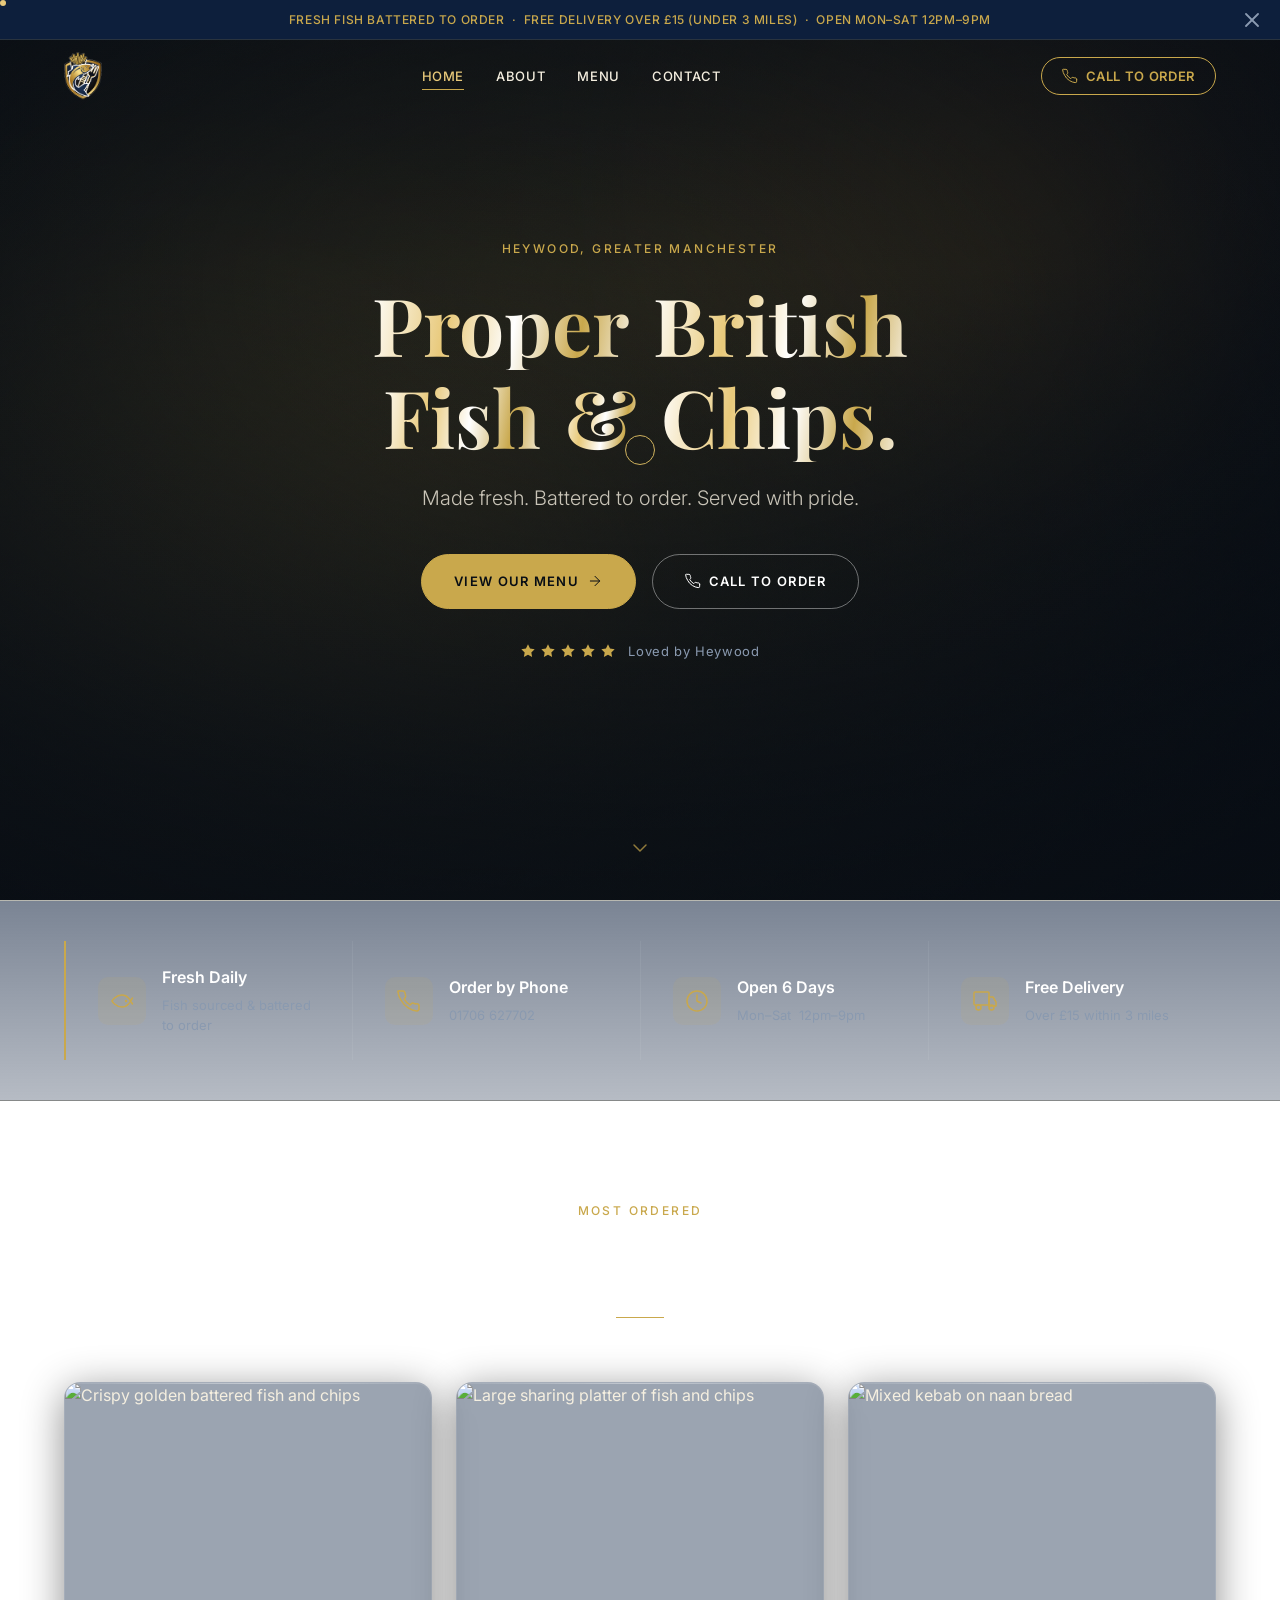
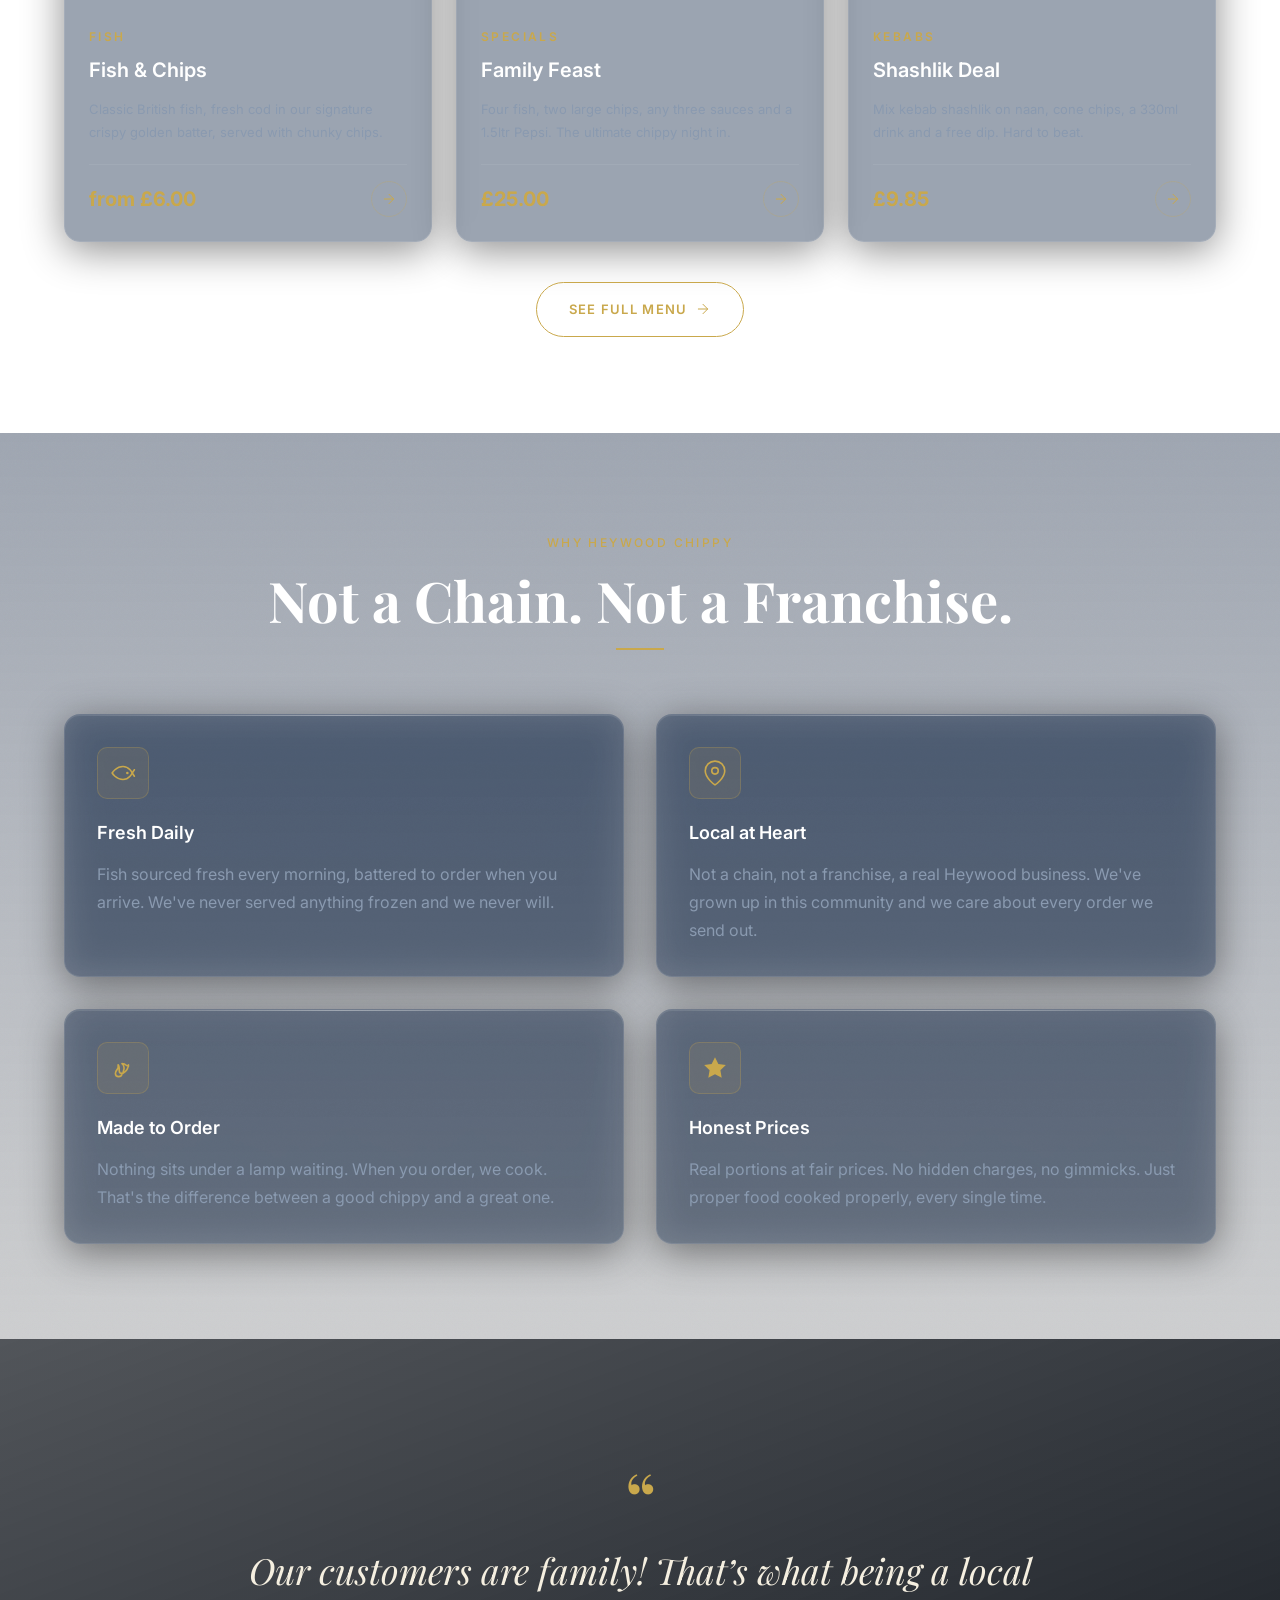
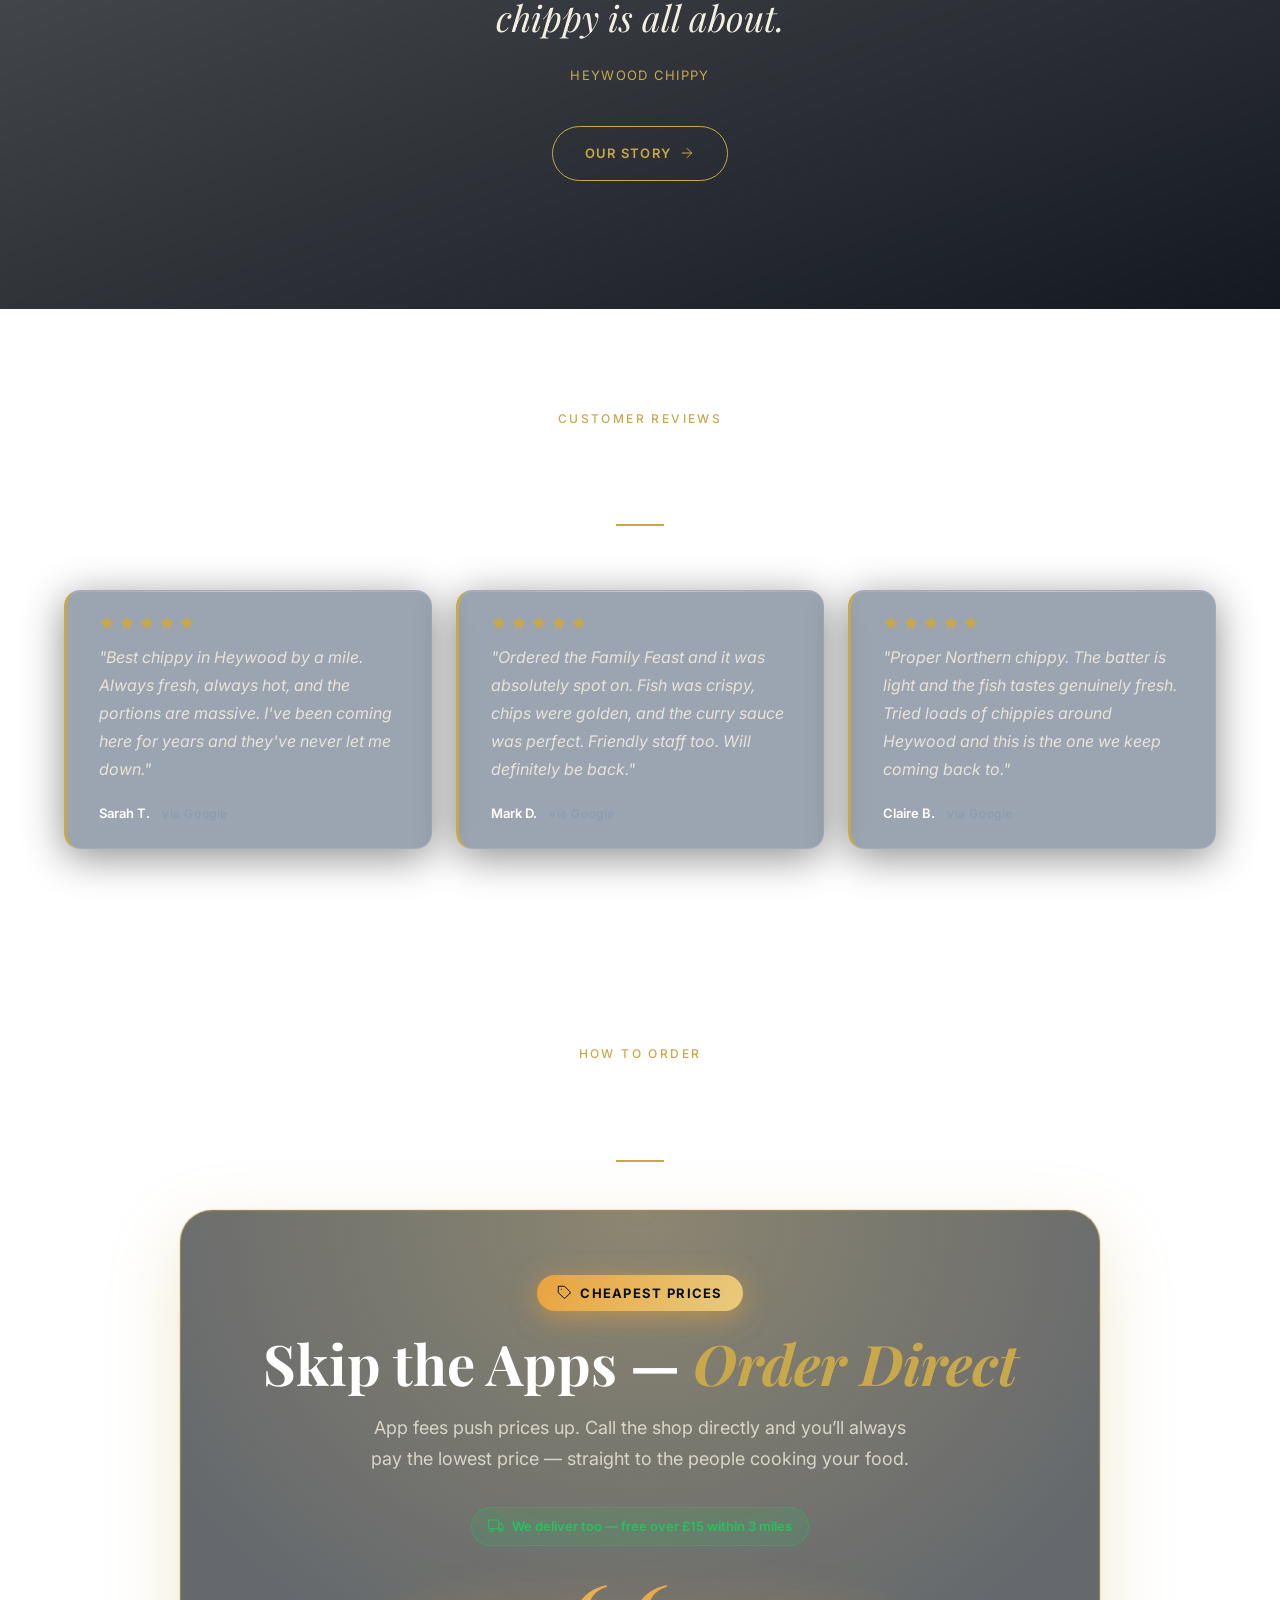
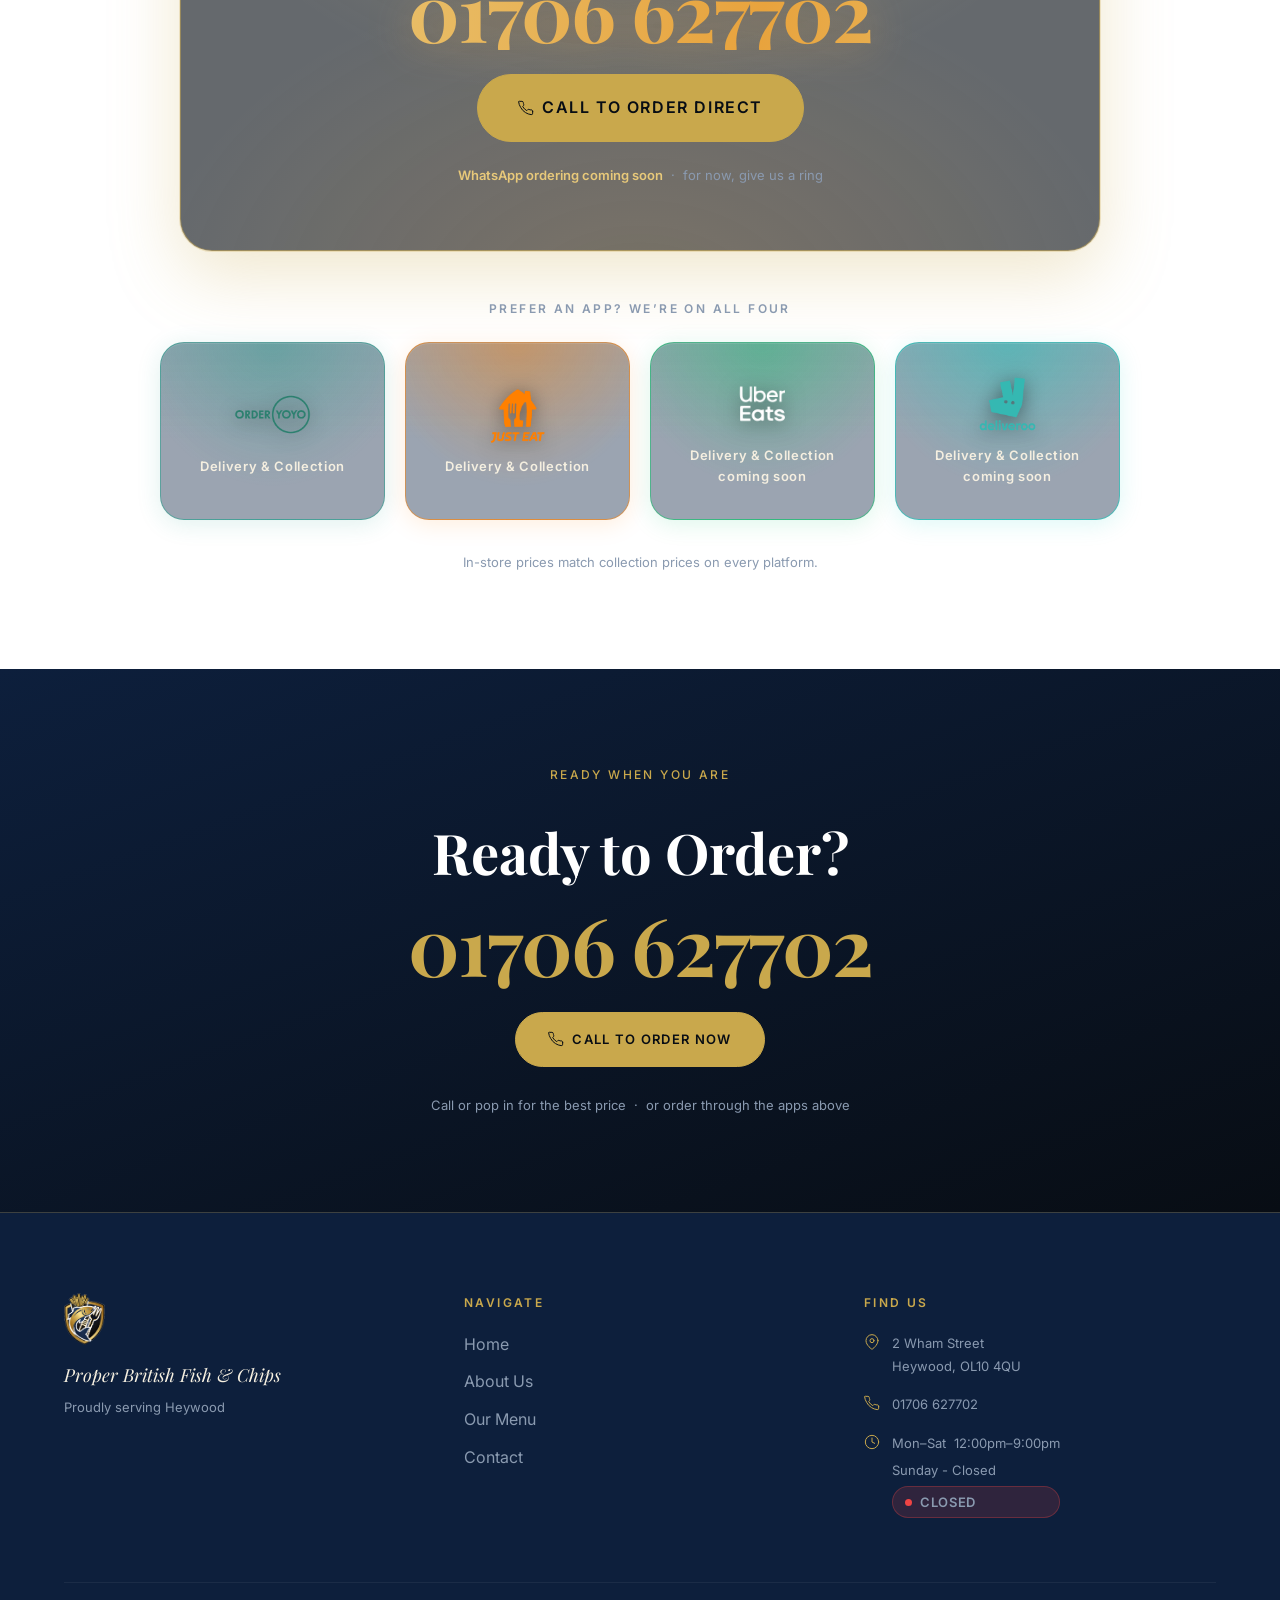
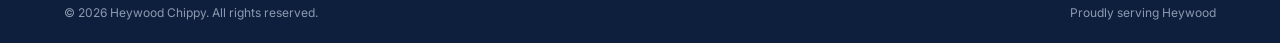
==== commit c2773853: "Update index.html" ====
--- a/index.html
+++ b/index.html
@@ -3,42 +3,39 @@
 <head>
   <meta charset="UTF-8">
   <meta name="viewport" content="width=device-width, initial-scale=1.0">
+  <script>try{if(sessionStorage.getItem('hc-intro'))document.documentElement.classList.add('intro-seen');}catch(e){}</script>
   <title>Heywood Chippy – Fresh Fish &amp; Chips, Heywood</title>
-  <meta name="description" content="Proper British fish &amp; chips. Fresh daily, battered to order. 2 Wham Street, Heywood. Call 01706 627702. Open Mon–Sat 12pm–9pm.">
-  <link rel="icon" type="image/png" href="images/Adobe Express - file.png">
-  <meta name="theme-color" content="#0d1f3c">
-
-  <!-- Fonts -->
-  <link rel="preconnect" href="https://fonts.googleapis.com">
-  <link rel="preconnect" href="https://fonts.gstatic.com" crossorigin>
-  <link href="https://fonts.googleapis.com/css2?family=Inter:wght@300;400;500;600&family=Playfair+Display:ital,wght@0,400;0,700;1,400;1,700&display=swap" rel="stylesheet">
-
-  <!-- CSS -->
+  <meta name="description" content="Proper British fish &amp; chips. Fresh daily, battered to order. 2 Wham Street, Heywood, Greater Manchester.">
+  <meta name="keywords" content="fish and chips heywood, chippy heywood, takeaway heywood, heywood chippy, fish chips greater manchester">
+  <link rel="canonical" href="https://heywoodchippy.co.uk/">
+  <link rel="icon" href="images/favicon.PNG" type="image/png">
+
+  <!-- Open Graph -->
+  <meta property="og:type" content="website">
+  <meta property="og:site_name" content="Heywood Chippy">
+  <meta property="og:title" content="Heywood Chippy – Fresh Fish &amp; Chips, Heywood">
+  <meta property="og:description" content="Proper British fish &amp; chips. Fresh daily, battered to order. 2 Wham Street, Heywood, Greater Manchester.">
+  <meta property="og:image" content="https://heywoodchippy.co.uk/images/og-image.jpg">
+  <meta property="og:url" content="https://heywoodchippy.co.uk/">
+
+  <!-- Twitter -->
+  <meta name="twitter:card" content="summary_large_image">
+  <meta name="twitter:title" content="Heywood Chippy – Fresh Fish &amp; Chips, Heywood">
+  <meta name="twitter:description" content="Proper British fish &amp; chips. Fresh daily, battered to order.">
+  <meta name="twitter:image" content="https://heywoodchippy.co.uk/images/og-image.jpg">
+
+  <link rel="preconnect" href="https://images.unsplash.com">
   <link rel="stylesheet" href="css/design-system.css">
   <link rel="stylesheet" href="css/global.css">
-  <link rel="stylesheet" href="css/home.css">
-
-  <!-- Open Graph -->
-  <meta property="og:type"        content="website">
-  <meta property="og:site_name"   content="Heywood Chippy">
-  <meta property="og:title"       content="Heywood Chippy – Fresh Fish &amp; Chips, Heywood">
-  <meta property="og:description" content="Proper British fish &amp; chips. Fresh daily, battered to order. 2 Wham Street, Heywood.">
-  <meta property="og:image"       content="https://heywoodchippy.co.uk/images/og-image.jpg">
-  <meta property="og:image:width" content="1200">
-  <meta property="og:image:height" content="630">
-  <meta property="og:url"         content="https://heywoodchippy.co.uk">
-
-  <!-- Twitter Card -->
-  <meta name="twitter:card"  content="summary_large_image">
-  <meta name="twitter:image" content="https://heywoodchippy.co.uk/images/og-image.jpg">
-
-  <!-- Schema.org -->
+  <link rel="stylesheet" href="css/index.css">
+  <link rel="stylesheet" href="css/effects.css">
+
+  <!-- Schema.org JSON-LD -->
   <script type="application/ld+json">
   {
     "@context": "https://schema.org",
     "@type": "FastFoodRestaurant",
     "name": "Heywood Chippy",
-    "image": "https://heywoodchippy.co.uk/images/og-image.jpg",
     "address": {
       "@type": "PostalAddress",
       "streetAddress": "2 Wham Street",
@@ -47,11 +44,7 @@
       "postalCode": "OL10 4QU",
       "addressCountry": "GB"
     },
-    "geo": {
-      "@type": "GeoCoordinates",
-      "latitude": 53.5908,
-      "longitude": -2.2185
-    },
+    "geo": { "@type": "GeoCoordinates", "latitude": 53.5908, "longitude": -2.2185 },
     "telephone": "+441706627702",
     "openingHoursSpecification": [{
       "@type": "OpeningHoursSpecification",
@@ -61,553 +54,650 @@
     }],
     "servesCuisine": ["British","Fish and Chips"],
     "priceRange": "£",
-    "url": "https://heywoodchippy.co.uk",
-    "currenciesAccepted": "GBP",
-    "paymentAccepted": "Cash"
+    "url": "https://heywoodchippy.co.uk"
   }
   </script>
 </head>
-<body class="has-hero">
-
-<!-- ── SVG Sprite ──────────────────────────────────────────────── -->
-<svg aria-hidden="true" style="display:none" xmlns="http://www.w3.org/2000/svg">
+<body>
+
+<!-- Animated aurora mesh background (lives behind everything) -->
+<div class="aurora-stage" aria-hidden="true">
+  <div class="aurora"></div>
+  <div class="aurora aurora--2"></div>
+</div>
+<div class="aurora-veil" aria-hidden="true"></div>
+
+<!-- One-time intro (plays once per browser session) -->
+<div class="intro-loader" aria-hidden="true">
+  <div class="intro-loader__inner">
+    <img class="intro-loader__logo" src="images/Adobe Express - file.png" alt="">
+    <span class="intro-loader__line"></span>
+    <span class="intro-loader__text">Heywood Chippy</span>
+  </div>
+</div>
+
+<!-- SVG Sprite -->
+<svg class="svg-sprite" xmlns="http://www.w3.org/2000/svg" aria-hidden="true">
   <defs>
-    <symbol id="icon-fish" viewBox="0 0 24 24">
-      <path fill="currentColor" d="M20 12c0-1.9-1.6-4.2-4-5.5l1.5-3.5-3.5 1.5C13 4.2 12.5 4 12 4 7.6 4 4 7.6 4 12s3.6 8 8 8c.5 0 1-.1 1.5-.2l3.5 1.5-1.5-3.5c2.4-1.3 4-3.6 4-5.8zm-9 1a1 1 0 110-2 1 1 0 010 2z"/>
-    </symbol>
-    <symbol id="icon-phone" viewBox="0 0 24 24">
-      <path fill="currentColor" d="M6.6 10.8c1.4 2.8 3.8 5.1 6.6 6.6l2.2-2.2c.3-.3.7-.4 1-.2 1.1.4 2.3.6 3.6.6.6 0 1 .4 1 1V20c0 .6-.4 1-1 1C9.6 21 3 14.4 3 6c0-.6.4-1 1-1h3.5c.6 0 1 .4 1 1 0 1.3.2 2.5.6 3.6.1.3 0 .7-.2 1L6.6 10.8z"/>
-    </symbol>
-    <symbol id="icon-clock" viewBox="0 0 24 24">
-      <circle cx="12" cy="12" r="10" fill="none" stroke="currentColor" stroke-width="2"/>
-      <polyline points="12 6 12 12 16 14" fill="none" stroke="currentColor" stroke-width="2" stroke-linecap="round" stroke-linejoin="round"/>
-    </symbol>
-    <symbol id="icon-van" viewBox="0 0 24 24">
-      <path fill="currentColor" d="M20 8h-3V4H3C1.9 4 1 4.9 1 6v11h2c0 1.7 1.3 3 3 3s3-1.3 3-3h6c0 1.7 1.3 3 3 3s3-1.3 3-3h2v-5l-3-4zm-14 9.5c-.8 0-1.5-.7-1.5-1.5S5.2 14.5 6 14.5s1.5.7 1.5 1.5S6.8 17.5 6 17.5zm11 0c-.8 0-1.5-.7-1.5-1.5s.7-1.5 1.5-1.5 1.5.7 1.5 1.5-.7 1.5-1.5 1.5zM17 12V9.5h2.6L21 12H17z"/>
-    </symbol>
-    <symbol id="icon-pin" viewBox="0 0 24 24">
-      <path fill="currentColor" d="M12 2C8.1 2 5 5.1 5 9c0 5.3 7 13 7 13s7-7.7 7-13c0-3.9-3.1-7-7-7zm0 9.5c-1.4 0-2.5-1.1-2.5-2.5S10.6 6.5 12 6.5s2.5 1.1 2.5 2.5S13.4 11.5 12 11.5z"/>
-    </symbol>
-    <symbol id="icon-star" viewBox="0 0 24 24">
-      <path fill="currentColor" d="M12 2l3.09 6.26L22 9.27l-5 4.87 1.18 6.88L12 17.77l-6.18 3.25L7 14.14 2 9.27l6.91-1.01L12 2z"/>
-    </symbol>
-    <symbol id="icon-flame" viewBox="0 0 24 24">
-      <path fill="currentColor" d="M13.5.67s.74 2.65.74 4.8c0 2.06-1.35 3.73-3.41 3.73-2.07 0-3.63-1.67-3.63-3.73l.03-.36C5.21 7.51 4 10.62 4 14c0 4.42 3.58 8 8 8s8-3.58 8-8C20 8.61 17.41 3.8 13.5.67z"/>
-    </symbol>
-    <symbol id="icon-arrow" viewBox="0 0 24 24">
-      <path fill="none" stroke="currentColor" stroke-width="2" stroke-linecap="round" stroke-linejoin="round" d="M5 12h14M12 5l7 7-7 7"/>
-    </symbol>
-    <symbol id="icon-chevron-down" viewBox="0 0 24 24">
-      <path fill="none" stroke="currentColor" stroke-width="2" stroke-linecap="round" stroke-linejoin="round" d="M6 9l6 6 6-6"/>
-    </symbol>
-    <symbol id="icon-whatsapp" viewBox="0 0 24 24">
-      <path fill="currentColor" d="M17.472 14.382c-.297-.149-1.758-.867-2.03-.967-.273-.099-.471-.148-.67.15-.197.297-.767.966-.94 1.164-.173.199-.347.223-.644.075-.297-.15-1.255-.463-2.39-1.475-.883-.788-1.48-1.761-1.653-2.059-.173-.297-.018-.458.13-.606.134-.133.298-.347.446-.52.149-.174.198-.298.298-.497.099-.198.05-.371-.025-.52-.075-.149-.669-1.612-.916-2.207-.242-.579-.487-.5-.669-.51-.173-.008-.371-.01-.57-.01-.198 0-.52.074-.792.372-.272.297-1.04 1.016-1.04 2.479 0 1.462 1.065 2.875 1.213 3.074.149.198 2.096 3.2 5.077 4.487.709.306 1.262.489 1.694.625.712.227 1.36.195 1.871.118.571-.085 1.758-.719 2.006-1.413.248-.694.248-1.289.173-1.413-.074-.124-.272-.198-.57-.347m-5.421 7.403h-.004a9.87 9.87 0 01-5.031-1.378l-.361-.214-3.741.982.998-3.648-.235-.374a9.86 9.86 0 01-1.51-5.26c.001-5.45 4.436-9.884 9.888-9.884 2.64 0 5.122 1.03 6.988 2.898a9.825 9.825 0 012.893 6.994c-.003 5.45-4.437 9.884-9.885 9.884m8.413-18.297A11.815 11.815 0 0012.05 0C5.495 0 .16 5.335.157 11.892c0 2.096.547 4.142 1.588 5.945L.057 24l6.305-1.654a11.882 11.882 0 005.683 1.448h.005c6.554 0 11.89-5.335 11.893-11.893a11.821 11.821 0 00-3.48-8.413z"/>
-    </symbol>
-    <symbol id="icon-family" viewBox="0 0 24 24">
-      <path fill="currentColor" d="M16 11c1.66 0 2.99-1.34 2.99-3S17.66 5 16 5c-1.66 0-3 1.34-3 3s1.34 3 3 3zm-8 0c1.66 0 2.99-1.34 2.99-3S9.66 5 8 5C6.34 5 5 6.34 5 8s1.34 3 3 3zm0 2c-2.33 0-7 1.17-7 3.5V19h14v-2.5c0-2.33-4.67-3.5-7-3.5zm8 0c-.29 0-.62.02-.97.05 1.16.84 1.97 1.97 1.97 3.45V19h6v-2.5c0-2.33-4.67-3.5-7-3.5z"/>
-    </symbol>
-    <symbol id="icon-pound" viewBox="0 0 24 24">
-      <path fill="currentColor" d="M13 7c0-1.1-.9-2-2-2s-2 .9-2 2c0 .55.22 1.04.58 1.41L9 9H7v2h1.17L7 13H5v2h1.28L5.72 17H5v2h14v-2h-8.72l.44-2H13v-2h-4.28L10 11h3V9h-1.58c.36-.37.58-.86.58-1.4z"/>
-    </symbol>
-    <symbol id="icon-check" viewBox="0 0 24 24">
-      <polyline points="20 6 9 17 4 12" fill="none" stroke="currentColor" stroke-width="2.5" stroke-linecap="round" stroke-linejoin="round"/>
-    </symbol>
-    <symbol id="icon-quote" viewBox="0 0 24 24">
-      <path fill="currentColor" d="M6.5 10c-.223 0-.437.034-.65.065.069-.232.14-.468.254-.68.114-.308.292-.575.469-.844.148-.291.409-.488.601-.737.201-.242.475-.403.692-.604.213-.21.492-.315.714-.463.232-.133.434-.28.65-.35.208-.086.39-.16.539-.222.302-.123.474-.197.474-.197L9.758 4.03c0 0-.218.052-.597.144C8.97 4.222 8.737 4.278 8.472 4.375c-.271.05-.56.187-.882.312C7.264 4.81 6.93 4.931 6.67 5.14c-.315.2-.67.437-.918.7-.273.2-.462.52-.707.736-.272.257-.516.56-.67.91-.22.276-.35.583-.507.89-.09.325-.265.61-.312.965-.038.24-.045.49-.058.734-.026.306-.018.621.052.915.075.298.19.574.327.845.136.27.3.518.5.74.197.22.424.413.67.582.241.167.507.312.787.416.289.11.576.206.882.245.305.039.618.03.918-.003.302-.023.594-.095.877-.192.289-.1.545-.265.8-.414.247-.152.494-.313.697-.524.205-.208.395-.434.545-.689.15-.25.288-.505.388-.78.097-.27.17-.547.195-.831.03-.3.028-.599-.01-.889-.03-.296-.105-.582-.18-.86a4.985 4.985 0 00-.336-.827 4.4 4.4 0 00-.543-.736 4.38 4.38 0 00-.737-.605 4.44 4.44 0 00-.88-.432 4.557 4.557 0 00-.999-.2A4.517 4.517 0 006.5 10zm11 0c-.223 0-.437.034-.65.065.069-.232.14-.468.254-.68.114-.308.292-.575.469-.844.148-.291.409-.488.601-.737.201-.242.475-.403.692-.604.213-.21.492-.315.714-.463.232-.133.434-.28.65-.35.208-.086.39-.16.539-.222.302-.123.474-.197.474-.197L20.758 4.03c0 0-.218.052-.597.144-.191.048-.424.104-.689.201-.271.05-.56.187-.882.312-.326.121-.66.242-.92.451-.315.2-.67.437-.918.7-.273.2-.462.52-.707.736-.272.257-.516.56-.67.91-.22.276-.35.583-.507.89-.09.325-.265.61-.312.965-.038.24-.045.49-.058.734-.026.306-.018.621.052.915.075.298.19.574.327.845.136.27.3.518.5.74.197.22.424.413.67.582.241.167.507.312.787.416.289.11.576.206.882.245.305.039.618.03.918-.003.302-.023.594-.095.877-.192.289-.1.545-.265.8-.414.247-.152.494-.313.697-.524.205-.208.395-.434.545-.689.15-.25.288-.505.388-.78.097-.27.17-.547.195-.831.03-.3.028-.599-.01-.889-.03-.296-.105-.582-.18-.86a4.985 4.985 0 00-.336-.827 4.4 4.4 0 00-.543-.736 4.38 4.38 0 00-.737-.605 4.44 4.44 0 00-.88-.432 4.557 4.557 0 00-.999-.2A4.517 4.517 0 0017.5 10z"/>
-    </symbol>
-    <symbol id="icon-search" viewBox="0 0 24 24">
-      <circle cx="11" cy="11" r="8" fill="none" stroke="currentColor" stroke-width="2"/>
-      <line x1="21" y1="21" x2="16.65" y2="16.65" stroke="currentColor" stroke-width="2" stroke-linecap="round"/>
+    <symbol id="icon-fish" viewBox="0 0 24 24" fill="none" stroke="currentColor" stroke-width="1.5" stroke-linecap="round" stroke-linejoin="round">
+      <path d="M20.5 12c0 0-2.5-6-8.5-6C5.5 6 2 12 2 12s3.5 6 10 6c6 0 8.5-6 8.5-6z"/>
+      <circle cx="16" cy="12" r="1.2" fill="currentColor" stroke="none"/>
+      <path d="M20.5 12l2-3M20.5 12l2 3"/>
+    </symbol>
+    <symbol id="icon-phone" viewBox="0 0 24 24" fill="none" stroke="currentColor" stroke-width="1.5" stroke-linecap="round" stroke-linejoin="round">
+      <path d="M22 16.92v3a2 2 0 01-2.18 2 19.79 19.79 0 01-8.63-3.07A19.5 19.5 0 013.95 11a19.79 19.79 0 01-3.07-8.67A2 2 0 012.88 2h3a2 2 0 012 1.72 12.84 12.84 0 00.7 2.81 2 2 0 01-.45 2.11L7.09 9.91a16 16 0 006 6l1.27-1.27a2 2 0 012.11-.45 12.84 12.84 0 002.81.7A2 2 0 0122 16.92z"/>
+    </symbol>
+    <symbol id="icon-clock" viewBox="0 0 24 24" fill="none" stroke="currentColor" stroke-width="1.5" stroke-linecap="round" stroke-linejoin="round">
+      <circle cx="12" cy="12" r="10"/>
+      <polyline points="12 6 12 12 16 14"/>
+    </symbol>
+    <symbol id="icon-van" viewBox="0 0 24 24" fill="none" stroke="currentColor" stroke-width="1.5" stroke-linecap="round" stroke-linejoin="round">
+      <rect x="1" y="3" width="15" height="13" rx="1"/>
+      <path d="M16 8h4l3 5v4h-7V8z"/>
+      <circle cx="5.5" cy="18.5" r="2.5"/>
+      <circle cx="18.5" cy="18.5" r="2.5"/>
+    </symbol>
+    <symbol id="icon-pin" viewBox="0 0 24 24" fill="none" stroke="currentColor" stroke-width="1.5" stroke-linecap="round" stroke-linejoin="round">
+      <path d="M21 10c0 7-9 13-9 13s-9-6-9-13a9 9 0 0118 0z"/>
+      <circle cx="12" cy="10" r="3"/>
+    </symbol>
+    <symbol id="icon-star" viewBox="0 0 24 24" fill="currentColor" stroke="currentColor" stroke-width="0">
+      <polygon points="12 2 15.09 8.26 22 9.27 17 14.14 18.18 21.02 12 17.77 5.82 21.02 7 14.14 2 9.27 8.91 8.26 12 2"/>
+    </symbol>
+    <symbol id="icon-flame" viewBox="0 0 24 24" fill="none" stroke="currentColor" stroke-width="1.5" stroke-linecap="round" stroke-linejoin="round">
+      <path d="M8.5 14.5A2.5 2.5 0 0011 17c0 1.66-1 3-3 3-2 0-3-1.34-3-3 0-1.5.75-2.6 1.5-3.5.5-.6 1-1.5 1-2.5V9c0 0 1 1.5 1 3zM17 9c0 4-2 6-5 8 0-2 1-3 1-5 0-1.5-.5-3-2-4 1 0 3 .5 4 1.5.5.5 2 .5 2 1V9z"/>
+    </symbol>
+    <symbol id="icon-chevron-down" viewBox="0 0 24 24" fill="none" stroke="currentColor" stroke-width="1.5" stroke-linecap="round" stroke-linejoin="round">
+      <polyline points="6 9 12 15 18 9"/>
+    </symbol>
+    <symbol id="icon-arrow-right" viewBox="0 0 24 24" fill="none" stroke="currentColor" stroke-width="1.5" stroke-linecap="round" stroke-linejoin="round">
+      <line x1="5" y1="12" x2="19" y2="12"/>
+      <polyline points="12 5 19 12 12 19"/>
+    </symbol>
+    <symbol id="icon-check" viewBox="0 0 24 24" fill="none" stroke="currentColor" stroke-width="2" stroke-linecap="round" stroke-linejoin="round">
+      <polyline points="20 6 9 17 4 12"/>
+    </symbol>
+    <symbol id="icon-bag" viewBox="0 0 24 24" fill="none" stroke="currentColor" stroke-width="1.6" stroke-linecap="round" stroke-linejoin="round">
+      <path d="M6 2L3 6v14a2 2 0 002 2h14a2 2 0 002-2V6l-3-4z"/>
+      <line x1="3" y1="6" x2="21" y2="6"/>
+      <path d="M16 10a4 4 0 01-8 0"/>
+    </symbol>
+    <symbol id="icon-tag" viewBox="0 0 24 24" fill="none" stroke="currentColor" stroke-width="1.6" stroke-linecap="round" stroke-linejoin="round">
+      <path d="M20.59 13.41l-7.17 7.17a2 2 0 01-2.83 0L2 12V2h10l8.59 8.59a2 2 0 010 2.82z"/>
+      <line x1="7" y1="7" x2="7.01" y2="7"/>
+    </symbol>
+    <symbol id="icon-spark" viewBox="0 0 24 24" fill="currentColor">
+      <path d="M12 2l1.8 6.2L20 10l-6.2 1.8L12 18l-1.8-6.2L4 10l6.2-1.8z"/>
     </symbol>
   </defs>
 </svg>
 
-<!-- ── Scroll Progress ──────────────────────────────────────────── -->
-<div id="scroll-progress" aria-hidden="true"></div>
-
-<!-- ── Announcement Bar ─────────────────────────────────────────── -->
-<div id="anno-bar" role="banner" aria-label="Site announcement">
-  <div class="anno-inner">
-    <span class="anno-text">
-      <span>Fresh Fish Battered to Order</span>
-      <span class="anno-sep" aria-hidden="true">·</span>
-      <span>Free Delivery Over £15 (Under 3 Miles)</span>
-      <span class="anno-sep" aria-hidden="true">·</span>
-      <span>Open Mon–Sat 12pm–9pm</span>
-    </span>
-  </div>
-  <button id="anno-dismiss" aria-label="Dismiss announcement">×</button>
+<!-- Scroll Progress -->
+<div class="scroll-progress" aria-hidden="true"></div>
+
+<!-- Announcement Bar -->
+<div class="announcement-bar" role="banner">
+  <p class="announcement-bar__text">
+    Fresh Fish Battered to Order &nbsp;&middot;&nbsp; Free Delivery Over £15 (Under 3 Miles) &nbsp;&middot;&nbsp; Open Mon–Sat 12pm–9pm
+  </p>
+  <button class="announcement-bar__dismiss" aria-label="Dismiss announcement">
+    <svg width="14" height="14" viewBox="0 0 14 14" fill="none" stroke="currentColor" stroke-width="1.8" stroke-linecap="round" aria-hidden="true">
+      <line x1="1" y1="1" x2="13" y2="13"/><line x1="13" y1="1" x2="1" y2="13"/>
+    </svg>
+  </button>
 </div>
 
-<!-- ── Navigation ───────────────────────────────────────────────── -->
-<header id="navbar">
+<!-- Navigation -->
+<nav class="site-nav bar-visible" role="navigation" aria-label="Main navigation">
   <div class="nav-inner">
-
-    <a class="nav-logo" href="index.html" aria-label="Heywood Chippy – Home">
-      <img src="images/Picture3-removebg-preview.png" alt="Heywood Chippy" width="120" height="46">
+    <a href="index.html" class="nav-logo" aria-label="Heywood Chippy home">
+      <img src="images/Adobe Express - file.png" alt="Heywood Chippy" width="120" height="48">
     </a>
 
-    <nav class="nav-links" aria-label="Main navigation">
-      <a href="index.html"   class="nav-link active">Home</a>
-      <a href="about.html"   class="nav-link">About</a>
-      <a href="menu.html"    class="nav-link">Menu</a>
-      <a href="contact.html" class="nav-link">Contact</a>
-    </nav>
-
-    <div class="nav-right">
-      <a href="tel:01706627702" class="nav-cta">
-        <svg class="icon" aria-hidden="true"><use href="#icon-phone"/></svg>
+    <ul class="nav-links" role="list">
+      <li><a href="index.html" class="active">Home</a></li>
+      <li><a href="about.html">About</a></li>
+      <li><a href="menu.html">Menu</a></li>
+      <li><a href="contact.html">Contact</a></li>
+    </ul>
+
+    <a href="tel:01706627702" class="nav-cta phone-link" aria-label="Call Heywood Chippy on 01706 627702">
+      <svg aria-hidden="true"><use href="#icon-phone"/></svg>
+      Call to Order
+    </a>
+
+    <div class="nav-mobile-wrap">
+      <button class="hamburger" aria-label="Open menu" aria-expanded="false">
+        <span></span><span></span><span></span>
+      </button>
+      <nav class="mobile-nav-bubble" aria-label="Mobile navigation">
+        <a href="index.html">Home</a>
+        <a href="about.html">About</a>
+        <a href="menu.html">Menu</a>
+        <a href="contact.html">Contact</a>
+      </nav>
+    </div>
+  </div>
+</nav>
+
+<!-- ═══════════════════════════════════════════════════════
+     HERO
+═══════════════════════════════════════════════════════ -->
+<section class="hero" id="hero" aria-label="Hero section">
+  <!-- &&& IMAGE 1 · HERO BACKGROUND · subject: classic British fish & chips · size: 1920×1080 (16:9, landscape) · loads eager. To change: replace the photo ID in the url() below. Swap from https://unsplash.com/s/photos/fish-and-chips -->
+  <div class="hero-bg" style="background-image: url('https://images.unsplash.com/photo-1579208030886-b937da0925dc?w=1920&q=80&auto=format&fit=crop');" role="img" aria-label="Classic British fish and chips"></div>
+  <canvas class="hero-canvas" aria-hidden="true"></canvas>
+  <div class="hero-overlay" aria-hidden="true"></div>
+
+  <div class="hero-content">
+    <p class="hero-eyebrow">Heywood, Greater Manchester</p>
+    <h1 class="hero-title">Proper British Fish &amp; Chips.</h1>
+    <p class="hero-sub">Made fresh. Battered to order. Served with pride.</p>
+
+    <div class="hero-actions">
+      <div class="btn-magnetic">
+        <a href="menu.html" class="btn btn-primary">
+          View Our Menu
+          <svg aria-hidden="true"><use href="#icon-arrow-right"/></svg>
+        </a>
+      </div>
+      <a href="tel:01706627702" class="btn btn-outline phone-link" aria-label="Call 01706 627702">
+        <svg aria-hidden="true"><use href="#icon-phone"/></svg>
         Call to Order
       </a>
-      <button class="hamburger" id="hamburger" aria-label="Open menu" aria-expanded="false" aria-controls="mobile-menu">
-        <span class="hamburger__line"></span>
-        <span class="hamburger__line"></span>
-        <span class="hamburger__line"></span>
-      </button>
-    </div>
-
-  </div>
-</header>
-
-<!-- ── Mobile Menu ───────────────────────────────────────────────── -->
-<nav id="mobile-menu" aria-label="Mobile navigation" aria-hidden="true">
-  <a href="index.html"   class="mobile-nav-link active">Home</a>
-  <a href="about.html"   class="mobile-nav-link">About</a>
-  <a href="menu.html"    class="mobile-nav-link">Menu</a>
-  <a href="contact.html" class="mobile-nav-link">Contact</a>
-  <div class="mobile-menu-footer">
-    <div class="mobile-menu-info">
-      <svg class="icon" aria-hidden="true"><use href="#icon-phone"/></svg>
-      <a href="tel:01706627702">01706 627702</a>
-    </div>
-    <div class="mobile-menu-info">
-      <svg class="icon" aria-hidden="true"><use href="#icon-pin"/></svg>
-      2 Wham Street, Heywood
-    </div>
-    <div class="mobile-menu-info">
-      <svg class="icon" aria-hidden="true"><use href="#icon-clock"/></svg>
-      Mon–Sat: 12pm – 9:00pm
-    </div>
-  </div>
-</nav>
-<div id="mobile-overlay" aria-hidden="true"></div>
-
-<main>
-
-  <!-- ── Section 1: Hero ────────────────────────────────────────── -->
-  <section class="hero" aria-label="Hero">
-    <div class="hero-bg" aria-hidden="true"></div>
-    <div class="hero-overlay" aria-hidden="true"></div>
-
-    <div class="hero-content">
-      <p class="hero-eyebrow">Heywood, Greater Manchester</p>
-
-      <h1>Proper British<br>Fish &amp; Chips.</h1>
-
-      <p class="hero-sub">Made fresh. Battered to order. Served with pride.</p>
-
-      <div class="hero-cta-group">
-        <a href="menu.html" class="btn btn-gold btn-lg">
-          View Our Menu
+    </div>
+
+    <div class="hero-social-proof">
+      <div class="stars" role="img" aria-label="5 stars">
+        <svg aria-hidden="true"><use href="#icon-star"/></svg>
+        <svg aria-hidden="true"><use href="#icon-star"/></svg>
+        <svg aria-hidden="true"><use href="#icon-star"/></svg>
+        <svg aria-hidden="true"><use href="#icon-star"/></svg>
+        <svg aria-hidden="true"><use href="#icon-star"/></svg>
+      </div>
+      <span>Loved by Heywood</span>
+    </div>
+  </div>
+
+  <a href="#stats" class="hero-scroll-cue" aria-label="Scroll to content">
+    <svg width="24" height="24" aria-hidden="true"><use href="#icon-chevron-down"/></svg>
+  </a>
+</section>
+
+<!-- ═══════════════════════════════════════════════════════
+     STATS BAR
+═══════════════════════════════════════════════════════ -->
+<section class="stats-bar" id="stats" aria-label="Key facts about Heywood Chippy">
+  <div class="container">
+    <div class="stats-grid">
+
+      <div class="stat-block" data-reveal>
+        <div class="stat-icon">
+          <svg aria-hidden="true"><use href="#icon-fish"/></svg>
+        </div>
+        <div class="stat-body">
+          <strong class="stat-label">Fresh Daily</strong>
+          <span class="stat-sub">Fish sourced &amp; battered to order</span>
+        </div>
+      </div>
+
+      <div class="stat-block" data-reveal data-reveal-delay="1">
+        <div class="stat-icon">
+          <svg aria-hidden="true"><use href="#icon-phone"/></svg>
+        </div>
+        <div class="stat-body">
+          <strong class="stat-label">
+            <a href="tel:01706627702" class="phone-link">Order by Phone</a>
+          </strong>
+          <span class="stat-sub">
+            <a href="tel:01706627702" class="phone-link">01706 627702</a>
+          </span>
+        </div>
+      </div>
+
+      <div class="stat-block" data-reveal data-reveal-delay="2">
+        <div class="stat-icon">
+          <svg aria-hidden="true"><use href="#icon-clock"/></svg>
+        </div>
+        <div class="stat-body">
+          <strong class="stat-label">Open 6 Days</strong>
+          <span class="stat-sub">Mon–Sat &nbsp;12pm–9pm</span>
+        </div>
+      </div>
+
+      <div class="stat-block" data-reveal data-reveal-delay="3">
+        <div class="stat-icon">
+          <svg aria-hidden="true"><use href="#icon-van"/></svg>
+        </div>
+        <div class="stat-body">
+          <strong class="stat-label">Free Delivery</strong>
+          <span class="stat-sub">Over £15 within 3 miles</span>
+        </div>
+      </div>
+
+    </div>
+  </div>
+</section>
+
+<!-- ═══════════════════════════════════════════════════════
+     CUSTOMER FAVOURITES
+═══════════════════════════════════════════════════════ -->
+<section class="section favourites" id="favourites" aria-label="Customer favourites">
+  <div class="container">
+
+    <div class="section-header" data-reveal>
+      <p class="section-eyebrow">Most Ordered</p>
+      <h2 class="section-title">Customer Favourites</h2>
+      <span class="gold-line gold-line--center"></span>
+    </div>
+
+    <div class="favourites-grid tilt-scene">
+
+      <article class="card fav-card tilt" data-reveal data-reveal-delay="1">
+        <span class="tilt__glare" aria-hidden="true"></span>
+        <div class="card__image-wrap">
+          <!-- &&& IMAGE 2 · FAVOURITE CARD "Fish & Chips" · subject: crispy battered fish & chips close-up · size: 800×600 (4:3, landscape). To change: replace the photo ID in src below. Pick from https://unsplash.com/s/photos/fish-and-chips -->
+          <img
+            src="https://images.unsplash.com/photo-1576777647209-e8733d7b851d?w=800&q=80&auto=format&fit=crop"
+            alt="Crispy golden battered fish and chips"
+            loading="lazy"
+            width="800" height="600"
+          >
+        </div>
+        <div class="card__body">
+          <span class="card-category">Fish</span>
+          <h3 class="card-name">Fish &amp; Chips</h3>
+          <p class="card-desc">Classic British fish, fresh cod in our signature crispy golden batter, served with chunky chips.</p>
+          <div class="card-footer">
+            <span class="card-price">from £6.00</span>
+            <a href="menu.html#fish" class="card-link" aria-label="View Fish on our menu">
+              <svg aria-hidden="true"><use href="#icon-arrow-right"/></svg>
+            </a>
+          </div>
+        </div>
+      </article>
+
+      <article class="card fav-card tilt" data-reveal data-reveal-delay="2">
+        <span class="tilt__glare" aria-hidden="true"></span>
+        <div class="card__image-wrap">
+          <!-- &&& IMAGE 3 · FAVOURITE CARD "Family Feast" · subject: large sharing platter of fish & chips · size: 800×600 (4:3, landscape). To change: replace the photo ID in src below. Pick from https://unsplash.com/s/photos/fish-and-chips -->
+          <img
+            src="https://images.unsplash.com/photo-1580217593608-61931cefc821?w=800&q=80&auto=format&fit=crop"
+            alt="Large sharing platter of fish and chips"
+            loading="lazy"
+            width="800" height="600"
+          >
+        </div>
+        <div class="card__body">
+          <span class="card-category">Specials</span>
+          <h3 class="card-name">Family Feast</h3>
+          <p class="card-desc">Four fish, two large chips, any three sauces and a 1.5ltr Pepsi. The ultimate chippy night in.</p>
+          <div class="card-footer">
+            <span class="card-price">£25.00</span>
+            <a href="menu.html#specials" class="card-link" aria-label="View Family Feast on our menu">
+              <svg aria-hidden="true"><use href="#icon-arrow-right"/></svg>
+            </a>
+          </div>
+        </div>
+      </article>
+
+      <article class="card fav-card tilt" data-reveal data-reveal-delay="3">
+        <span class="tilt__glare" aria-hidden="true"></span>
+        <div class="card__image-wrap">
+          <!-- &&& IMAGE 4 · FAVOURITE CARD "Shashlik Deal" · subject: doner / mixed kebab on naan bread · size: 800×600 (4:3, landscape). To change: replace the photo ID in src below. Pick from https://unsplash.com/s/photos/doner-kebab -->
+          <img
+            src="https://images.unsplash.com/photo-1633321702518-7feccafb94d5?w=800&q=80&auto=format&fit=crop"
+            alt="Mixed kebab on naan bread"
+            loading="lazy"
+            width="800" height="600"
+          >
+        </div>
+        <div class="card__body">
+          <span class="card-category">Kebabs</span>
+          <h3 class="card-name">Shashlik Deal</h3>
+          <p class="card-desc">Mix kebab shashlik on naan, cone chips, a 330ml drink and a free dip. Hard to beat.</p>
+          <div class="card-footer">
+            <span class="card-price">£9.85</span>
+            <a href="menu.html#kebabs" class="card-link" aria-label="View Shashlik Deal on our menu">
+              <svg aria-hidden="true"><use href="#icon-arrow-right"/></svg>
+            </a>
+          </div>
+        </div>
+      </article>
+
+    </div>
+
+    <div class="favourites-cta" data-reveal>
+      <a href="menu.html" class="btn btn-outline-gold">
+        See Full Menu
+        <svg aria-hidden="true"><use href="#icon-arrow-right"/></svg>
+      </a>
+    </div>
+
+  </div>
+</section>
+
+<!-- ═══════════════════════════════════════════════════════
+     WHY US
+═══════════════════════════════════════════════════════ -->
+<section class="section why-us grain-overlay" id="why-us" aria-label="Why choose Heywood Chippy">
+  <div class="container" style="position:relative;z-index:2;">
+
+    <div class="section-header" data-reveal>
+      <p class="section-eyebrow">Why Heywood Chippy</p>
+      <h2 class="section-title">Not a Chain. Not a Franchise.</h2>
+      <span class="gold-line gold-line--center"></span>
+    </div>
+
+    <div class="why-grid tilt-scene">
+
+      <div class="why-item tilt" data-reveal data-reveal-delay="1">
+        <span class="tilt__glare" aria-hidden="true"></span>
+        <div class="value-icon">
+          <svg aria-hidden="true"><use href="#icon-fish"/></svg>
+        </div>
+        <h3 class="why-title">Fresh Daily</h3>
+        <p class="why-body">Fish sourced fresh every morning, battered to order when you arrive. We've never served anything frozen and we never will.</p>
+      </div>
+
+      <div class="why-item tilt" data-reveal data-reveal-delay="2">
+        <span class="tilt__glare" aria-hidden="true"></span>
+        <div class="value-icon">
+          <svg aria-hidden="true"><use href="#icon-pin"/></svg>
+        </div>
+        <h3 class="why-title">Local at Heart</h3>
+        <p class="why-body">Not a chain, not a franchise, a real Heywood business. We've grown up in this community and we care about every order we send out.</p>
+      </div>
+
+      <div class="why-item tilt" data-reveal data-reveal-delay="3">
+        <span class="tilt__glare" aria-hidden="true"></span>
+        <div class="value-icon">
+          <svg aria-hidden="true"><use href="#icon-flame"/></svg>
+        </div>
+        <h3 class="why-title">Made to Order</h3>
+        <p class="why-body">Nothing sits under a lamp waiting. When you order, we cook. That's the difference between a good chippy and a great one.</p>
+      </div>
+
+      <div class="why-item tilt" data-reveal data-reveal-delay="4">
+        <span class="tilt__glare" aria-hidden="true"></span>
+        <div class="value-icon">
+          <svg aria-hidden="true"><use href="#icon-star"/></svg>
+        </div>
+        <h3 class="why-title">Honest Prices</h3>
+        <p class="why-body">Real portions at fair prices. No hidden charges, no gimmicks. Just proper food cooked properly, every single time.</p>
+      </div>
+
+    </div>
+
+  </div>
+</section>
+
+<!-- ═══════════════════════════════════════════════════════
+     ABOUT TEASER
+═══════════════════════════════════════════════════════ -->
+<section class="about-teaser" id="about-teaser" aria-label="About Heywood Chippy">
+  <!-- &&& IMAGE 5 · ABOUT TEASER BACKGROUND · subject: moody, dark fish & chips (heavy overlay applied) · size: 1600×900 (16:9, landscape). To change: replace the photo ID in url() below. Pick from https://unsplash.com/s/photos/fish-and-chips -->
+  <div class="about-teaser__bg" style="background-image: url('https://images.unsplash.com/photo-1611599538235-128e54f1250f?w=1600&q=80&auto=format&fit=crop');" role="img" aria-label="Moody fish and chips"></div>
+  <div class="about-teaser__overlay" aria-hidden="true"></div>
+  <div class="about-teaser__content container" data-reveal>
+    <div class="pull-quote">
+      <span class="pull-quote__mark" aria-hidden="true">&ldquo;</span>
+      <blockquote class="pull-quote__text">Our customers are family! That&rsquo;s what being a local chippy is all about.</blockquote>
+      <p class="pull-quote__attr">Heywood Chippy</p>
+    </div>
+    <a href="about.html" class="btn btn-outline-gold" style="margin-top:var(--sp-10);">
+      Our Story
+      <svg aria-hidden="true"><use href="#icon-arrow-right"/></svg>
+    </a>
+  </div>
+</section>
+
+<!-- ═══════════════════════════════════════════════════════
+     REVIEWS
+═══════════════════════════════════════════════════════ -->
+<section class="section reviews" id="reviews" aria-label="Customer reviews">
+  <div class="container">
+
+    <div class="section-header" data-reveal>
+      <p class="section-eyebrow">Customer Reviews</p>
+      <h2 class="section-title">What Heywood Says</h2>
+      <span class="gold-line gold-line--center"></span>
+    </div>
+
+    <div class="reviews-grid tilt-scene">
+
+      <article class="review-card tilt" data-reveal data-reveal-delay="1">
+        <span class="tilt__glare" aria-hidden="true"></span>
+        <div class="stars" role="img" aria-label="5 stars">
+          <svg aria-hidden="true"><use href="#icon-star"/></svg>
+          <svg aria-hidden="true"><use href="#icon-star"/></svg>
+          <svg aria-hidden="true"><use href="#icon-star"/></svg>
+          <svg aria-hidden="true"><use href="#icon-star"/></svg>
+          <svg aria-hidden="true"><use href="#icon-star"/></svg>
+        </div>
+        <!-- REAL CONTENT NEEDED: paste real Google review here -->
+        <blockquote class="review-text">"Best chippy in Heywood by a mile. Always fresh, always hot, and the portions are massive. I've been coming here for years and they've never let me down."</blockquote>
+        <footer class="review-footer">
+          <strong class="review-name">Sarah T.</strong>
+          <span class="review-source">via Google</span>
+        </footer>
+      </article>
+
+      <article class="review-card tilt" data-reveal data-reveal-delay="2">
+        <span class="tilt__glare" aria-hidden="true"></span>
+        <div class="stars" role="img" aria-label="5 stars">
+          <svg aria-hidden="true"><use href="#icon-star"/></svg>
+          <svg aria-hidden="true"><use href="#icon-star"/></svg>
+          <svg aria-hidden="true"><use href="#icon-star"/></svg>
+          <svg aria-hidden="true"><use href="#icon-star"/></svg>
+          <svg aria-hidden="true"><use href="#icon-star"/></svg>
+        </div>
+        <!-- REAL CONTENT NEEDED: paste real Google review here -->
+        <blockquote class="review-text">"Ordered the Family Feast and it was absolutely spot on. Fish was crispy, chips were golden, and the curry sauce was perfect. Friendly staff too. Will definitely be back."</blockquote>
+        <footer class="review-footer">
+          <strong class="review-name">Mark D.</strong>
+          <span class="review-source">via Google</span>
+        </footer>
+      </article>
+
+      <article class="review-card tilt" data-reveal data-reveal-delay="3">
+        <span class="tilt__glare" aria-hidden="true"></span>
+        <div class="stars" role="img" aria-label="5 stars">
+          <svg aria-hidden="true"><use href="#icon-star"/></svg>
+          <svg aria-hidden="true"><use href="#icon-star"/></svg>
+          <svg aria-hidden="true"><use href="#icon-star"/></svg>
+          <svg aria-hidden="true"><use href="#icon-star"/></svg>
+          <svg aria-hidden="true"><use href="#icon-star"/></svg>
+        </div>
+        <!-- REAL CONTENT NEEDED: paste real Google review here -->
+        <blockquote class="review-text">"Proper Northern chippy. The batter is light and the fish tastes genuinely fresh. Tried loads of chippies around Heywood and this is the one we keep coming back to."</blockquote>
+        <footer class="review-footer">
+          <strong class="review-name">Claire B.</strong>
+          <span class="review-source">via Google</span>
+        </footer>
+      </article>
+
+    </div>
+
+  </div>
+</section>
+
+<!-- ═══════════════════════════════════════════════════════
+     ORDER HUB — direct (cheapest) + delivery platforms
+═══════════════════════════════════════════════════════ -->
+<section class="order-hub" id="order-online" aria-label="How to order">
+  <div class="container">
+
+    <div class="order-hub__head" data-reveal>
+      <p class="section-eyebrow">How to Order</p>
+      <h2 class="section-title">Order Direct for the Best Price</h2>
+      <span class="gold-line gold-line--center"></span>
+    </div>
+
+    <!-- BIG direct-order card -->
+    <div class="direct-order" data-reveal>
+      <span class="direct-order__badge">
+        <svg width="14" height="14" aria-hidden="true"><use href="#icon-tag"/></svg>
+        Cheapest Prices
+      </span>
+      <h2 class="direct-order__title">Skip the Apps &mdash; <em>Order Direct</em></h2>
+      <p class="direct-order__sub">App fees push prices up. Call the shop directly and you&rsquo;ll always pay the lowest price &mdash; straight to the people cooking your food.</p>
+      <span class="direct-order__deliver">
+        <svg aria-hidden="true"><use href="#icon-van"/></svg>
+        We deliver too &mdash; free over £15 within 3 miles
+      </span>
+      <a href="tel:01706627702" class="direct-order__phone phone-link" aria-label="Call 01706 627702">01706 627702</a>
+      <div class="btn-magnetic">
+        <a href="tel:01706627702" class="btn btn-primary direct-order__cta phone-link" aria-label="Call to order direct now">
+          <svg aria-hidden="true"><use href="#icon-phone"/></svg>
+          Call to Order Direct
         </a>
-        <a href="tel:01706627702" class="btn btn-outline btn-lg">
-          <svg class="icon" aria-hidden="true"><use href="#icon-phone"/></svg>
-          Call to Order
+      </div>
+      <!-- WhatsApp ordering will be added here later — for now this routes to a phone call. -->
+      <p class="direct-order__note"><strong>WhatsApp ordering coming soon</strong> &nbsp;&middot;&nbsp; for now, give us a ring</p>
+    </div>
+
+    <!-- Delivery platforms — order: OrderYOYO, Just Eat, Uber Eats, Deliveroo.
+         OWNER: the URLs are set ONCE in global.js (PLATFORM_URLS). No need to edit hrefs here. -->
+    <p class="platforms-label" data-reveal>Prefer an app? We&rsquo;re on all four</p>
+    <div class="platforms" data-reveal>
+
+      <a href="#" data-platform="orderyoyo" class="platform-btn platform-btn--orderyoyo" aria-label="Order on OrderYOYO — delivery and collection">
+        <span class="platform-btn__logo-tile">
+          <img src="Logo/OYYLogo.png" alt="OrderYOYO" loading="lazy" width="200" height="112">
+        </span>
+        <span class="platform-btn__sub">Delivery &amp; Collection</span>
+      </a>
+
+      <a href="#" data-platform="justeat" class="platform-btn platform-btn--justeat" aria-label="Order on Just Eat — delivery and collection">
+        <span class="platform-btn__logo-tile">
+          <img src="Logo/JELogo.png" alt="Just Eat" loading="lazy" width="120" height="120">
+        </span>
+        <span class="platform-btn__sub">Delivery &amp; Collection</span>
+      </a>
+
+      <a href="#" data-platform="ubereats" class="platform-btn platform-btn--ubereats" aria-label="Order on Uber Eats — delivery and collection">
+        <span class="platform-btn__logo-tile">
+          <img src="Logo/UberEatsLogo.png" alt="Uber Eats" loading="lazy" width="120" height="120">
+        </span>
+        <span class="platform-btn__sub">Delivery &amp; Collection coming soon</span>
+      </a>
+
+      <a href="#" data-platform="deliveroo" class="platform-btn platform-btn--deliveroo" aria-label="Order on Deliveroo — delivery and collection">
+        <span class="platform-btn__logo-tile">
+          <img src="Logo/DeliverooLogo.png" alt="Deliveroo" loading="lazy" width="200" height="112">
+        </span>
+        <span class="platform-btn__sub">Delivery &amp; Collection coming soon</span>
+      </a>
+
+    </div>
+
+    <p class="order-hub__match" data-reveal>In-store prices match collection prices on every platform.</p>
+
+  </div>
+</section>
+
+<!-- ═══════════════════════════════════════════════════════
+     ORDER CTA
+═══════════════════════════════════════════════════════ -->
+<section class="order-cta" id="order" aria-label="Place an order">
+  <div class="order-cta__bg" aria-hidden="true"></div>
+  <div class="container">
+    <div class="order-cta__inner" data-reveal>
+      <p class="section-eyebrow">Ready When You Are</p>
+      <h2 class="order-cta__title">Ready to Order?</h2>
+      <a href="tel:01706627702" class="order-cta__phone phone-link" aria-label="Call us to order on 01706 627702">
+        01706 627702
+      </a>
+      <a href="tel:01706627702" class="btn btn-primary order-cta__btn phone-link" aria-label="Call to order now">
+        <svg aria-hidden="true"><use href="#icon-phone"/></svg>
+        Call to Order Now
+      </a>
+      <p class="order-cta__note">Call or pop in for the best price &nbsp;&middot;&nbsp; or order through the apps above</p>
+    </div>
+  </div>
+</section>
+
+<!-- ═══════════════════════════════════════════════════════
+     FOOTER
+═══════════════════════════════════════════════════════ -->
+<footer class="site-footer" role="contentinfo">
+  <div class="container">
+    <div class="footer-grid">
+
+      <!-- Col 1: Brand -->
+      <div class="footer-col">
+        <a href="index.html" class="footer-logo" aria-label="Heywood Chippy home">
+          <img src="images/Adobe Express - file.png" alt="Heywood Chippy" width="110" height="44" loading="lazy">
         </a>
-      </div>
-
-      <div class="hero-rating">
-        <div class="hero-stars" aria-label="5 stars">
-          <svg class="icon" aria-hidden="true"><use href="#icon-star"/></svg>
-          <svg class="icon" aria-hidden="true"><use href="#icon-star"/></svg>
-          <svg class="icon" aria-hidden="true"><use href="#icon-star"/></svg>
-          <svg class="icon" aria-hidden="true"><use href="#icon-star"/></svg>
-          <svg class="icon" aria-hidden="true"><use href="#icon-star"/></svg>
-        </div>
-        <span class="hero-rating-label">Loved by Heywood</span>
-      </div>
-    </div>
-
-    <div class="scroll-indicator" aria-hidden="true">
-      <span>Scroll</span>
-      <svg class="icon"><use href="#icon-chevron-down"/></svg>
-    </div>
-  </section>
-
-  <!-- ── Section 2: Stats Bar ───────────────────────────────────── -->
-  <section class="stats-bar" aria-label="At a glance">
-    <div class="container">
-      <div class="stats-grid">
-
-        <div class="stat-item" data-reveal>
-          <div class="stat-icon-wrap" aria-hidden="true">
-            <svg class="icon"><use href="#icon-fish"/></svg>
+        <p class="footer-tagline">Proper British Fish &amp; Chips</p>
+        <p class="footer-sub">Proudly serving Heywood</p>
+      </div>
+
+      <!-- Col 2: Navigation -->
+      <div class="footer-col">
+        <p class="footer-col-title">Navigate</p>
+        <nav class="footer-nav" aria-label="Footer navigation">
+          <a href="index.html">Home</a>
+          <a href="about.html">About Us</a>
+          <a href="menu.html">Our Menu</a>
+          <a href="contact.html">Contact</a>
+        </nav>
+      </div>
+
+      <!-- Col 3: Contact -->
+      <div class="footer-col">
+        <p class="footer-col-title">Find Us</p>
+        <div class="footer-info">
+          <div class="footer-info-row">
+            <svg aria-hidden="true" width="16" height="16"><use href="#icon-pin"/></svg>
+            <span>2 Wham Street<br>Heywood, OL10 4QU</span>
           </div>
-          <span class="stat-value">Fresh</span>
-          <span class="stat-label">Fish Daily</span>
-          <span class="stat-sub">Battered to order, every time</span>
-        </div>
-
-        <div class="stat-item" data-reveal data-reveal-delay="100">
-          <div class="stat-icon-wrap" aria-hidden="true">
-            <svg class="icon"><use href="#icon-phone"/></svg>
+          <div class="footer-info-row">
+            <svg aria-hidden="true" width="16" height="16"><use href="#icon-phone"/></svg>
+            <a href="tel:01706627702" class="phone-link" aria-label="Call 01706 627702">01706 627702</a>
           </div>
-          <span class="stat-value">Phone</span>
-          <span class="stat-label">Order by Call</span>
-          <span class="stat-sub">01706 627702</span>
-        </div>
-
-        <div class="stat-item" data-reveal data-reveal-delay="200">
-          <div class="stat-icon-wrap" aria-hidden="true">
-            <svg class="icon"><use href="#icon-clock"/></svg>
-          </div>
-          <span class="stat-value">6 Days</span>
-          <span class="stat-label">Open a Week</span>
-          <span class="stat-sub">12pm – 9pm · Closed Sunday</span>
-        </div>
-
-        <div class="stat-item" data-reveal data-reveal-delay="300">
-          <div class="stat-icon-wrap" aria-hidden="true">
-            <svg class="icon"><use href="#icon-van"/></svg>
-          </div>
-          <span class="stat-value">Free</span>
-          <span class="stat-label">Local Delivery</span>
-          <span class="stat-sub">Under 3 miles on orders over £15</span>
-        </div>
-
-      </div>
-    </div>
-  </section>
-
-  <!-- ── Section 3: Customer Favourites ────────────────────────── -->
-  <section class="favourites-section">
-    <div class="container">
-      <div class="section-head">
-        <p class="eyebrow" data-reveal>From the Menu</p>
-        <h2 class="section-title" data-reveal data-reveal-delay="100">Customer Favourites</h2>
-        <p class="section-sub" data-reveal data-reveal-delay="200">Freshly made, every single time.</p>
-      </div>
-
-      <div class="favourites-grid">
-
-        <!-- Card 1: Fish & Chips -->
-        <article class="feat-card" data-reveal>
-          <div class="feat-img">
-            <img src="images/meelan-bawjee-A_tPBct4tz8-unsplash.jpg"
-                 alt="Golden battered fish with thick-cut chips"
-                 loading="lazy"
-                 width="600" height="400">
-            <div class="feat-img-overlay" aria-hidden="true"></div>
-            <span class="feat-cat">Fish</span>
-          </div>
-          <div class="feat-body">
-            <h3>Fish &amp; Chips</h3>
-            <p class="feat-desc">Fresh cod in crispy golden batter with thick-cut chips — the Heywood staple done right.</p>
-            <div class="feat-footer">
-              <span class="feat-price">£6.00</span>
-              <a href="menu.html#cat-fish" class="feat-link">
-                See on menu
-                <svg class="icon" aria-hidden="true"><use href="#icon-arrow"/></svg>
-              </a>
+          <div class="footer-info-row">
+            <svg aria-hidden="true" width="16" height="16"><use href="#icon-clock"/></svg>
+            <div class="footer-hours">
+              <span>Mon–Sat &nbsp;12:00pm–9:00pm</span>
+              <span>Sunday - Closed</span>
+              <span data-live-badge aria-live="polite"></span>
             </div>
           </div>
-        </article>
-
-        <!-- Card 2: Salt & Pepper -->
-        <article class="feat-card" data-reveal data-reveal-delay="100">
-          <div class="feat-img">
-            <img src="https://images.unsplash.com/photo-1599487488170-d11ec9c172f0?w=800&q=80&auto=format&fit=crop"
-                 alt="Crispy salt and pepper chicken with chips"
-                 loading="lazy"
-                 width="800" height="533">
-            <div class="feat-img-overlay" aria-hidden="true"></div>
-            <span class="feat-cat">Salt &amp; Pepper</span>
-          </div>
-          <div class="feat-body">
-            <h3>Salt &amp; Pepper Chicken</h3>
-            <p class="feat-desc">Our signature spice mix with peas, curry or gravy — bold flavour, every single time.</p>
-            <div class="feat-footer">
-              <span class="feat-price">£5.50</span>
-              <a href="menu.html#cat-saltpepper" class="feat-link">
-                See on menu
-                <svg class="icon" aria-hidden="true"><use href="#icon-arrow"/></svg>
-              </a>
-            </div>
-          </div>
-        </article>
-
-        <!-- Card 3: Big Special Offer -->
-        <article class="feat-card" data-reveal data-reveal-delay="200">
-          <div class="feat-img">
-            <img src="images/family.jpg"
-                 alt="Big Special Offer family feast with fish, chips and Pepsi"
-                 loading="lazy"
-                 width="600" height="400">
-            <div class="feat-img-overlay" aria-hidden="true"></div>
-            <span class="feat-badge">Best Value</span>
-            <span class="feat-cat">Special</span>
-          </div>
-          <div class="feat-body">
-            <h3>Big Special Offer</h3>
-            <p class="feat-desc">4× Fish · 2× Large Chips · any 3 sauces · 1.5L Pepsi — the whole family sorted.</p>
-            <div class="feat-footer">
-              <span class="feat-price">£25.00</span>
-              <a href="menu.html#cat-special" class="feat-link">
-                See on menu
-                <svg class="icon" aria-hidden="true"><use href="#icon-arrow"/></svg>
-              </a>
-            </div>
-          </div>
-        </article>
-
-      </div>
-
-      <div class="favourites-cta" data-reveal>
-        <a href="menu.html" class="btn btn-gold btn-lg">See Full Menu</a>
-      </div>
-    </div>
-  </section>
-
-  <!-- ── Section 4: Why Us ──────────────────────────────────────── -->
-  <section class="why-section grain" aria-labelledby="why-heading">
-    <div class="container">
-      <div class="section-head centered">
-        <p class="eyebrow" data-reveal>Why Heywood Chippy</p>
-        <h2 class="section-title" id="why-heading" data-reveal data-reveal-delay="100">Proper Food. Proper Pride.</h2>
-      </div>
-
-      <div class="why-grid">
-
-        <div class="why-card" data-reveal>
-          <div class="why-icon" aria-hidden="true">
-            <svg class="icon"><use href="#icon-fish"/></svg>
-          </div>
-          <h3>Fresh Daily</h3>
-          <p>Our fish is sourced fresh and battered to order. Never frozen, never kept under a lamp.</p>
-        </div>
-
-        <div class="why-card" data-reveal data-reveal-delay="100">
-          <div class="why-icon" aria-hidden="true">
-            <svg class="icon"><use href="#icon-pin"/></svg>
-          </div>
-          <h3>Local at Heart</h3>
-          <p>Not a chain, not a franchise. A proper Heywood business that genuinely cares about its community.</p>
-        </div>
-
-        <div class="why-card" data-reveal data-reveal-delay="200">
-          <div class="why-icon" aria-hidden="true">
-            <svg class="icon"><use href="#icon-flame"/></svg>
-          </div>
-          <h3>Made to Order</h3>
-          <p>Nothing sits waiting. Every single portion is cooked fresh when you ask for it.</p>
-        </div>
-
-        <div class="why-card" data-reveal data-reveal-delay="300">
-          <div class="why-icon" aria-hidden="true">
-            <svg class="icon"><use href="#icon-pound"/></svg>
-          </div>
-          <h3>Honest Prices</h3>
-          <p>Real portions at fair prices. Cheapest in store, and free local delivery over £15.</p>
-        </div>
-
-      </div>
-    </div>
-  </section>
-
-  <!-- ── Section 5: About Teaser ───────────────────────────────── -->
-  <section class="about-teaser" aria-label="About Heywood Chippy">
-    <div class="about-teaser-bg" aria-hidden="true"></div>
-    <div class="about-teaser-overlay" aria-hidden="true"></div>
-
-    <div class="about-teaser-content">
-      <span class="quote-mark" aria-hidden="true">&ldquo;</span>
-
-      <blockquote data-reveal>
-        We know our customers by name. That's what being a local chippy is all about.
-      </blockquote>
-
-      <cite data-reveal data-reveal-delay="100">— Heywood Chippy</cite>
-
-      <div data-reveal data-reveal-delay="200">
-        <a href="about.html" class="btn btn-outline btn-lg">
-          Our Story
-          <svg class="icon" aria-hidden="true"><use href="#icon-arrow"/></svg>
-        </a>
-      </div>
-    </div>
-  </section>
-
-  <!-- ── Section 6: Reviews ────────────────────────────────────── -->
-  <section class="reviews-section" aria-labelledby="reviews-heading">
-    <div class="container">
-      <div class="section-head centered">
-        <p class="eyebrow" data-reveal>Google Reviews</p>
-        <h2 class="section-title" id="reviews-heading" data-reveal data-reveal-delay="100">What Heywood Says</h2>
-      </div>
-
-      <div class="reviews-grid">
-
-        <!-- REPLACE WITH REAL REVIEW -->
-        <article class="review-card" data-reveal>
-          <div class="review-stars" aria-label="5 out of 5 stars">
-            <svg class="icon" aria-hidden="true"><use href="#icon-star"/></svg>
-            <svg class="icon" aria-hidden="true"><use href="#icon-star"/></svg>
-            <svg class="icon" aria-hidden="true"><use href="#icon-star"/></svg>
-            <svg class="icon" aria-hidden="true"><use href="#icon-star"/></svg>
-            <svg class="icon" aria-hidden="true"><use href="#icon-star"/></svg>
-          </div>
-          <p class="review-text">"Best fish and chips in the area, hands down. The batter is always crispy and the fish is proper fresh. Been coming here for years and it never disappoints."</p>
-          <p class="review-author">Sarah M.</p>
-          <p class="review-source">via Google</p>
-        </article>
-
-        <!-- REPLACE WITH REAL REVIEW -->
-        <article class="review-card" data-reveal data-reveal-delay="100">
-          <div class="review-stars" aria-label="5 out of 5 stars">
-            <svg class="icon" aria-hidden="true"><use href="#icon-star"/></svg>
-            <svg class="icon" aria-hidden="true"><use href="#icon-star"/></svg>
-            <svg class="icon" aria-hidden="true"><use href="#icon-star"/></svg>
-            <svg class="icon" aria-hidden="true"><use href="#icon-star"/></svg>
-            <svg class="icon" aria-hidden="true"><use href="#icon-star"/></svg>
-          </div>
-          <p class="review-text">"Ordered the Big Special Offer for the family — incredible value. The kids absolutely loved it and there was plenty to go around. Will definitely be back."</p>
-          <p class="review-author">James T.</p>
-          <p class="review-source">via Google</p>
-        </article>
-
-        <!-- REPLACE WITH REAL REVIEW -->
-        <article class="review-card" data-reveal data-reveal-delay="200">
-          <div class="review-stars" aria-label="5 out of 5 stars">
-            <svg class="icon" aria-hidden="true"><use href="#icon-star"/></svg>
-            <svg class="icon" aria-hidden="true"><use href="#icon-star"/></svg>
-            <svg class="icon" aria-hidden="true"><use href="#icon-star"/></svg>
-            <svg class="icon" aria-hidden="true"><use href="#icon-star"/></svg>
-            <svg class="icon" aria-hidden="true"><use href="#icon-star"/></svg>
-          </div>
-          <p class="review-text">"Friendly staff, generous portions, and everything cooked fresh to order. A proper local chippy doing it the right way. Exactly what Heywood needs."</p>
-          <p class="review-author">Lisa K.</p>
-          <p class="review-source">via Google</p>
-        </article>
-
-      </div>
-    </div>
-  </section>
-
-  <!-- ── Section 7: Order CTA ───────────────────────────────────── -->
-  <section class="order-cta-section" aria-labelledby="cta-heading">
-    <div class="container">
-      <h2 id="cta-heading" data-reveal>Ready to Order?</h2>
-
-      <a href="tel:01706627702" class="order-cta-phone" data-reveal data-reveal-delay="100">
-        01706 627702
-      </a>
-
-      <div class="order-cta-buttons" data-reveal data-reveal-delay="200">
-        <a href="tel:01706627702" class="btn btn-gold btn-lg">
-          <svg class="icon" aria-hidden="true"><use href="#icon-phone"/></svg>
-          Call Now
-        </a>
-        <a href="https://wa.me/441706627702?text=Hi%2C%20I%27d%20like%20to%20place%20an%20order"
-           class="btn btn-whatsapp btn-lg"
-           target="_blank" rel="noopener noreferrer">
-          <svg class="icon" aria-hidden="true"><use href="#icon-whatsapp"/></svg>
-          Order via WhatsApp
-        </a>
-      </div>
-
-      <p class="order-cta-note" data-reveal data-reveal-delay="300">
-        All orders taken by phone or in-shop · We don't take online orders
-      </p>
-    </div>
-  </section>
-
-</main>
-
-<!-- ── Footer ───────────────────────────────────────────────────── -->
-<footer class="site-footer">
-  <div class="container">
-    <div class="footer-grid">
-
-      <!-- Left: Brand -->
-      <div>
-        <span class="footer-logo">Heywood Chippy</span>
-        <p class="footer-tagline">Your local fish &amp; chip shop in the heart of Heywood.</p>
-        <p class="footer-locale">Proudly serving Heywood</p>
-      </div>
-
-      <!-- Centre: Nav -->
-      <div>
-        <p class="footer-col-heading">Navigate</p>
-        <ul class="footer-nav-list">
-          <li><a href="index.html"   class="footer-nav-link">Home</a></li>
-          <li><a href="about.html"   class="footer-nav-link">About</a></li>
-          <li><a href="menu.html"    class="footer-nav-link">Menu</a></li>
-          <li><a href="contact.html" class="footer-nav-link">Contact</a></li>
-        </ul>
-      </div>
-
-      <!-- Right: Contact + Hours -->
-      <div>
-        <p class="footer-col-heading">Find Us</p>
-
-        <div class="footer-info-row">
-          <svg class="icon" aria-hidden="true"><use href="#icon-pin"/></svg>
-          <span>2 Wham Street, Heywood, OL10 4QU</span>
-        </div>
-
-        <div class="footer-info-row">
-          <svg class="icon" aria-hidden="true"><use href="#icon-phone"/></svg>
-          <a href="tel:01706627702">01706 627702</a>
-        </div>
-
-        <div class="footer-info-row">
-          <svg class="icon" aria-hidden="true"><use href="#icon-clock"/></svg>
-          <div class="footer-hours-list">
-            <span><strong>Mon – Sat</strong> 12:00pm – 9:00pm</span>
-            <span><strong>Sunday</strong> Closed</span>
-          </div>
-        </div>
-
-        <div style="margin-top: 1rem;">
-          <span data-open-badge aria-live="polite">
-            <span data-dot></span>
-            <span data-text>Open Now</span>
-          </span>
-        </div>
-      </div>
-
-    </div>
-  </div>
-
-  <div class="footer-bottom">
-    <div class="container" style="display:flex;justify-content:space-between;align-items:center;flex-wrap:wrap;gap:0.5rem;">
-      <span class="footer-copy">&copy; 2026 Heywood Chippy. All rights reserved.</span>
-      <span class="footer-since">Proudly serving Heywood</span>
+        </div>
+      </div>
+
+    </div>
+
+    <div class="footer-bottom">
+      <span>&copy; <span id="footer-year"></span> Heywood Chippy. All rights reserved.</span>
+      <span>Proudly serving Heywood</span>
     </div>
   </div>
 </footer>
 
-<!-- ── Sticky Mobile CTA Bar ─────────────────────────────────────── -->
-<div id="mobile-cta-bar" aria-label="Quick contact">
-  <a href="tel:01706627702" class="btn btn-gold">
-    <svg class="icon" aria-hidden="true"><use href="#icon-phone"/></svg>
-    Call to Order
-  </a>
-  <a href="https://wa.me/441706627702?text=Hi%2C%20I%27d%20like%20to%20place%20an%20order"
-     class="btn btn-whatsapp"
-     target="_blank" rel="noopener noreferrer">
-    <svg class="icon" aria-hidden="true"><use href="#icon-whatsapp"/></svg>
-    WhatsApp
+<!-- Mobile CTA Bar -->
+<div class="mobile-cta-bar" role="complementary" aria-label="Call to order">
+  <a href="tel:01706627702" class="mobile-cta-btn phone-link" aria-label="Call Heywood Chippy on 01706 627702">
+    <span class="mobile-cta-pulse" aria-hidden="true"><i></i></span>
+    <svg aria-hidden="true"><use href="#icon-phone"/></svg>
+    Call to Order &nbsp;&middot;&nbsp; 01706 627702
   </a>
 </div>
 
-<!-- ── Back to Top ───────────────────────────────────────────────── -->
-<button id="back-to-top" aria-label="Back to top">
-  <svg class="icon" aria-hidden="true"><use href="#icon-chevron-down" style="transform:rotate(180deg)"/></svg>
-</button>
-
-<!-- ── Scripts ───────────────────────────────────────────────────── -->
-<script src="js/config.js" defer></script>
+<!-- Desktop floating call button -->
+<a href="tel:01706627702" class="call-fab phone-link" aria-label="Call Heywood Chippy on 01706 627702">
+  <span class="call-fab__ring" aria-hidden="true"></span>
+  <svg aria-hidden="true"><use href="#icon-phone"/></svg>
+  Call to Order
+</a>
+
+<script src="https://cdnjs.cloudflare.com/ajax/libs/three.js/r128/three.min.js" defer></script>
 <script src="js/global.js" defer></script>
+<script src="js/effects.js" defer></script>
+<script>
+  document.getElementById('footer-year').textContent = new Date().getFullYear();
+</script>
 </body>
 </html>
--- a/css/index.css
+++ b/css/index.css
@@ -0,0 +1,566 @@
+/*
+  HEYWOOD CHIPPY — INDEX PAGE STYLES
+  Page-specific styles for index.html
+*/
+
+/* ── HERO ─────────────────────────────────────────────────── */
+
+.hero {
+  position: relative;
+  height: 100svh;
+  min-height: 600px;
+  display: flex;
+  align-items: center;
+  justify-content: center;
+  text-align: center;
+  overflow: hidden;
+}
+
+.hero-bg {
+  position: absolute;
+  inset: -10% 0 -10% 0;
+  background-size: cover;
+  background-position: center 30%;
+  background-repeat: no-repeat;
+  will-change: transform;
+  transform: translateZ(0);
+}
+
+.hero-overlay {
+  position: absolute;
+  inset: 0;
+  background: linear-gradient(160deg, rgba(8,13,20,0.45) 0%, rgba(8,13,20,0.92) 100%);
+  z-index: 1;
+}
+
+.hero-content {
+  position: relative;
+  z-index: 2;
+  max-width: 760px;
+  padding: var(--sp-6);
+  display: flex;
+  flex-direction: column;
+  align-items: center;
+  gap: 0;
+}
+
+/* Hero load animations — triggered by body.loaded */
+
+.hero-eyebrow {
+  font-family: var(--font-body);
+  font-size: var(--text-xs);
+  font-weight: var(--weight-medium);
+  letter-spacing: var(--tracking-widest);
+  text-transform: uppercase;
+  color: var(--color-gold);
+  margin-bottom: var(--sp-5);
+  opacity: 0;
+  animation: fadeUp 700ms var(--ease-out) 200ms both;
+}
+
+body.loaded .hero-eyebrow {
+  animation-play-state: running;
+}
+
+.hero-title {
+  font-family: var(--font-display);
+  font-size: var(--text-5xl);
+  font-weight: 700;
+  line-height: var(--leading-tight);
+  color: var(--color-white);
+  margin-bottom: var(--sp-5);
+  display: flex;
+  flex-wrap: wrap;
+  justify-content: center;
+  gap: 0 0.3em;
+  /* words animated individually via JS */
+}
+
+.hero-word {
+  display: inline-block;
+  opacity: 0;
+  animation: wordReveal 600ms var(--ease-out) both;
+}
+
+body.loaded .hero-word {
+  animation-play-state: running;
+}
+
+.hero-sub {
+  font-family: var(--font-body);
+  font-size: var(--text-xl);
+  font-weight: var(--weight-light);
+  color: rgba(245,239,224,0.8);
+  margin-bottom: var(--sp-10);
+  opacity: 0;
+  animation: fadeUp 700ms var(--ease-out) 700ms both;
+  max-width: 480px;
+}
+
+body.loaded .hero-sub {
+  animation-play-state: running;
+}
+
+.hero-actions {
+  display: flex;
+  align-items: center;
+  gap: var(--sp-4);
+  flex-wrap: wrap;
+  justify-content: center;
+  margin-bottom: var(--sp-8);
+  opacity: 0;
+  animation: fadeUp 700ms var(--ease-out) 900ms both;
+}
+
+body.loaded .hero-actions {
+  animation-play-state: running;
+}
+
+.hero-social-proof {
+  display: flex;
+  align-items: center;
+  gap: var(--sp-3);
+  opacity: 0;
+  animation: fadeUp 700ms var(--ease-out) 1100ms both;
+}
+
+body.loaded .hero-social-proof {
+  animation-play-state: running;
+}
+
+.hero-social-proof .stars {
+  margin: 0;
+}
+
+.hero-social-proof span {
+  font-family: var(--font-body);
+  font-size: var(--text-sm);
+  color: var(--color-muted);
+  letter-spacing: var(--tracking-wide);
+}
+
+.hero-scroll-cue {
+  position: absolute;
+  bottom: var(--sp-8);
+  left: 50%;
+  transform: translateX(-50%);
+  z-index: 2;
+  color: rgba(201,168,76,0.7);
+  animation: chevronBounce 2s var(--ease-in-out) infinite 1.5s;
+  transition: color var(--dur-base) var(--ease-out);
+}
+
+.hero-scroll-cue:hover {
+  color: var(--color-gold);
+}
+
+/* ── STATS BAR ────────────────────────────────────────────── */
+
+.stats-bar {
+  background-color: var(--color-navy);
+  border-top: 1px solid var(--color-gold-15);
+  border-bottom: 1px solid var(--color-gold-15);
+  padding: var(--sp-10) 0;
+}
+
+.stats-grid {
+  display: grid;
+  grid-template-columns: repeat(4, 1fr);
+  gap: 0;
+}
+
+.stat-block {
+  display: flex;
+  align-items: center;
+  gap: var(--sp-4);
+  padding: var(--sp-6) var(--sp-8);
+  border-left: 2px solid var(--color-gold);
+}
+
+.stat-block:first-child {
+  border-left: 2px solid var(--color-gold);
+}
+
+.stat-block + .stat-block {
+  border-left: 1px solid var(--color-white-06);
+}
+
+.stat-icon {
+  display: flex;
+  align-items: center;
+  justify-content: center;
+  width: 48px;
+  height: 48px;
+  border-radius: var(--radius-md);
+  background: var(--color-gold-10);
+  flex-shrink: 0;
+  color: var(--color-gold);
+}
+
+.stat-icon svg {
+  width: 24px;
+  height: 24px;
+}
+
+.stat-body {
+  display: flex;
+  flex-direction: column;
+  gap: var(--sp-1);
+}
+
+.stat-label {
+  font-family: var(--font-body);
+  font-size: var(--text-base);
+  font-weight: var(--weight-semibold);
+  color: var(--color-white);
+  display: block;
+}
+
+.stat-sub {
+  font-family: var(--font-body);
+  font-size: var(--text-sm);
+  color: var(--color-muted);
+  display: block;
+}
+
+@media (max-width: 767px) {
+  .stats-grid {
+    grid-template-columns: 1fr 1fr;
+  }
+  .stat-block {
+    padding: var(--sp-5) var(--sp-4);
+    border-left: 2px solid var(--color-gold) !important;
+  }
+}
+
+@media (max-width: 480px) {
+  .stats-grid {
+    grid-template-columns: 1fr;
+  }
+}
+
+/* ── CUSTOMER FAVOURITES ──────────────────────────────────── */
+
+.section {
+  padding: var(--sp-24) 0;
+}
+
+.favourites {
+  background-color: var(--color-black);
+}
+
+.favourites-grid {
+  display: grid;
+  grid-template-columns: repeat(3, 1fr);
+  gap: var(--sp-6);
+  margin-bottom: var(--sp-10);
+}
+
+@media (max-width: 899px) {
+  .favourites-grid {
+    grid-template-columns: 1fr 1fr;
+  }
+}
+
+@media (max-width: 560px) {
+  .favourites-grid {
+    grid-template-columns: 1fr;
+  }
+}
+
+.fav-card {
+  display: flex;
+  flex-direction: column;
+}
+
+.card-category {
+  font-family: var(--font-body);
+  font-size: var(--text-xs);
+  font-weight: var(--weight-semibold);
+  letter-spacing: var(--tracking-widest);
+  text-transform: uppercase;
+  color: var(--color-gold);
+  display: block;
+  margin-bottom: var(--sp-2);
+}
+
+.card-name {
+  font-family: var(--font-body);
+  font-size: var(--text-xl);
+  font-weight: var(--weight-semibold);
+  color: var(--color-white);
+  margin-bottom: var(--sp-3);
+}
+
+.card-desc {
+  font-family: var(--font-body);
+  font-size: var(--text-sm);
+  color: var(--color-muted);
+  line-height: var(--leading-relaxed);
+  flex: 1;
+  margin-bottom: var(--sp-5);
+}
+
+.card-footer {
+  display: flex;
+  align-items: center;
+  justify-content: space-between;
+  border-top: 1px solid var(--color-white-06);
+  padding-top: var(--sp-4);
+  margin-top: auto;
+}
+
+.card-price {
+  font-family: var(--font-body);
+  font-size: var(--text-xl);
+  font-weight: var(--weight-bold);
+  color: var(--color-gold);
+}
+
+.card-link {
+  display: flex;
+  align-items: center;
+  justify-content: center;
+  width: 36px;
+  height: 36px;
+  border-radius: var(--radius-full);
+  border: 1px solid var(--color-gold-25);
+  color: var(--color-gold);
+  transition: background-color var(--dur-base) var(--ease-out),
+              border-color var(--dur-base) var(--ease-out),
+              transform var(--dur-base) var(--ease-out);
+}
+
+.card-link svg {
+  width: 16px;
+  height: 16px;
+}
+
+.card-link:hover {
+  background-color: var(--color-gold);
+  border-color: var(--color-gold);
+  color: var(--color-black);
+  transform: translateX(3px);
+}
+
+.favourites-cta {
+  text-align: center;
+}
+
+/* ── WHY US ───────────────────────────────────────────────── */
+
+.why-us {
+  background-color: var(--color-navy);
+  overflow: hidden;
+}
+
+.why-grid {
+  display: grid;
+  grid-template-columns: repeat(2, 1fr);
+  gap: var(--sp-8);
+}
+
+@media (max-width: 599px) {
+  .why-grid {
+    grid-template-columns: 1fr;
+  }
+}
+
+.why-item {
+  padding: var(--sp-8);
+  background: rgba(255,255,255,0.02);
+  border: 1px solid var(--color-white-06);
+  border-radius: var(--radius-lg);
+  transition: border-color var(--dur-slow) var(--ease-out),
+              background var(--dur-slow) var(--ease-out);
+}
+
+.why-item:hover {
+  border-color: var(--color-gold-25);
+  background: var(--color-gold-10);
+}
+
+.why-title {
+  font-family: var(--font-body);
+  font-size: var(--text-lg);
+  font-weight: var(--weight-semibold);
+  color: var(--color-white);
+  margin-bottom: var(--sp-3);
+}
+
+.why-body {
+  font-family: var(--font-body);
+  font-size: var(--text-base);
+  color: var(--color-muted);
+  line-height: var(--leading-relaxed);
+}
+
+/* ── ABOUT TEASER ─────────────────────────────────────────── */
+
+.about-teaser {
+  position: relative;
+  padding: var(--sp-32) 0;
+  display: flex;
+  align-items: center;
+  justify-content: center;
+  text-align: center;
+  overflow: hidden;
+}
+
+.about-teaser__bg {
+  position: absolute;
+  inset: -10% 0;
+  background-size: cover;
+  background-position: center;
+}
+
+.about-teaser__overlay {
+  position: absolute;
+  inset: 0;
+  background: linear-gradient(160deg, rgba(8,13,20,0.7) 0%, rgba(8,13,20,0.95) 100%);
+}
+
+.about-teaser__content {
+  position: relative;
+  z-index: 2;
+  display: flex;
+  flex-direction: column;
+  align-items: center;
+}
+
+/* ── REVIEWS ──────────────────────────────────────────────── */
+
+.reviews {
+  background-color: var(--color-black);
+}
+
+.reviews-grid {
+  display: grid;
+  grid-template-columns: repeat(3, 1fr);
+  gap: var(--sp-6);
+}
+
+@media (max-width: 899px) {
+  .reviews-grid {
+    grid-template-columns: 1fr 1fr;
+  }
+}
+
+@media (max-width: 560px) {
+  .reviews-grid {
+    grid-template-columns: 1fr;
+  }
+}
+
+.review-text {
+  font-family: var(--font-body);
+  font-size: var(--text-base);
+  font-style: italic;
+  color: rgba(245,239,224,0.85);
+  line-height: var(--leading-relaxed);
+  margin-bottom: var(--sp-5);
+}
+
+.review-footer {
+  display: flex;
+  align-items: center;
+  gap: var(--sp-3);
+}
+
+.review-name {
+  font-family: var(--font-body);
+  font-size: var(--text-sm);
+  font-weight: var(--weight-semibold);
+  color: var(--color-white);
+}
+
+.review-source {
+  font-family: var(--font-body);
+  font-size: var(--text-xs);
+  color: var(--color-muted);
+  letter-spacing: var(--tracking-wide);
+}
+
+/* ── DELIVERY SECTION ─────────────────────────────────────── */
+
+.delivery-section {
+  background-color: var(--color-navy);
+}
+
+.delivery-grid {
+  display: grid;
+  grid-template-columns: repeat(auto-fit, minmax(280px, 1fr));
+  gap: var(--sp-6);
+  max-width: 700px;
+  margin-inline: auto;
+  margin-bottom: var(--sp-6);
+}
+
+.delivery-note {
+  text-align: center;
+  font-family: var(--font-body);
+  font-size: var(--text-sm);
+  color: var(--color-muted);
+}
+
+/* ── ORDER CTA ────────────────────────────────────────────── */
+
+.order-cta {
+  position: relative;
+  padding: var(--sp-24) 0;
+  text-align: center;
+  overflow: hidden;
+}
+
+.order-cta__bg {
+  position: absolute;
+  inset: 0;
+  background: linear-gradient(160deg, var(--color-navy) 0%, var(--color-black) 100%);
+  z-index: 0;
+}
+
+.order-cta .container {
+  position: relative;
+  z-index: 1;
+}
+
+.order-cta__inner {
+  display: flex;
+  flex-direction: column;
+  align-items: center;
+  gap: var(--sp-5);
+}
+
+.order-cta__title {
+  font-family: var(--font-display);
+  font-size: var(--text-4xl);
+  font-weight: 700;
+  color: var(--color-white);
+  line-height: var(--leading-tight);
+}
+
+.order-cta__phone {
+  font-family: var(--font-display);
+  font-size: var(--text-5xl);
+  font-weight: 700;
+  color: var(--color-gold);
+  letter-spacing: var(--tracking-tight);
+  line-height: 1;
+  display: block;
+  transition: color var(--dur-base) var(--ease-out);
+}
+
+.order-cta__phone:hover {
+  color: var(--color-gold-light);
+}
+
+.order-cta__btn {
+  margin-top: var(--sp-2);
+}
+
+.order-cta__note {
+  font-family: var(--font-body);
+  font-size: var(--text-sm);
+  color: var(--color-muted);
+  margin-top: var(--sp-2);
+}
--- a/css/effects.css
+++ b/css/effects.css
@@ -0,0 +1,900 @@
+/*
+  HEYWOOD CHIPPY — MAXIMALIST EFFECTS LAYER
+  Glassmorphism · animated aurora mesh · 3D tilt · scroll depth ·
+  brand delivery hub · enhanced phone integration.
+  Loaded AFTER page CSS so it can re-skin solid sections into glass.
+  Requires design-system.css tokens.
+*/
+
+/* ════════════════════════════════════════════════════
+   1 · ANIMATED AURORA MESH BACKGROUND
+══════════════════════════════════════════════════════ */
+
+.aurora-stage {
+  position: fixed;
+  inset: 0;
+  z-index: -3;
+  overflow: hidden;
+  background: var(--color-black);
+  pointer-events: none;
+}
+
+.aurora {
+  position: absolute;
+  inset: -25%;
+  filter: blur(64px) saturate(1.15);
+  opacity: 0.92;
+  background:
+    radial-gradient(38% 48% at 20% 30%, var(--aurora-gold),  transparent 62%),
+    radial-gradient(42% 52% at 82% 22%, var(--aurora-amber), transparent 62%),
+    radial-gradient(52% 60% at 72% 82%, var(--aurora-navy),  transparent 66%),
+    radial-gradient(46% 56% at 24% 78%, var(--aurora-deep),  transparent 62%);
+  background-size: 200% 200%;
+  background-repeat: no-repeat;
+  animation: auroraDrift 28s ease-in-out infinite;
+  will-change: background-position;
+}
+
+.aurora--2 {
+  opacity: 0.6;
+  mix-blend-mode: screen;
+  filter: blur(80px) saturate(1.2);
+  background:
+    radial-gradient(40% 50% at 70% 30%, var(--aurora-amber), transparent 60%),
+    radial-gradient(44% 54% at 25% 65%, var(--aurora-gold),  transparent 60%),
+    radial-gradient(38% 46% at 50% 90%, var(--aurora-pea),   transparent 60%);
+  animation: auroraDrift 40s ease-in-out infinite reverse;
+}
+
+/* Fine grain + vignette so glass reads crisp over the mesh */
+.aurora-veil {
+  position: fixed;
+  inset: 0;
+  z-index: -2;
+  pointer-events: none;
+  background:
+    radial-gradient(120% 90% at 50% 0%, transparent 40%, rgba(8,13,20,0.55) 100%),
+    linear-gradient(180deg, rgba(8,13,20,0.35) 0%, rgba(8,13,20,0.12) 30%, rgba(8,13,20,0.55) 100%);
+}
+
+.aurora-veil::after {
+  content: '';
+  position: absolute;
+  inset: 0;
+  opacity: 0.5;
+  background-image: url("data:image/svg+xml,%3Csvg viewBox='0 0 256 256' xmlns='http://www.w3.org/2000/svg'%3E%3Cfilter id='n'%3E%3CfeTurbulence type='fractalNoise' baseFrequency='0.9' numOctaves='4'/%3E%3C/filter%3E%3Crect width='100%25' height='100%25' filter='url(%23n)' opacity='0.05'/%3E%3C/svg%3E");
+  background-size: 180px 180px;
+}
+
+/* Make page sections translucent so the living mesh shows through */
+body {
+  background: transparent;
+}
+
+.favourites,
+.reviews,
+.why-us,
+.delivery-section,
+.stats-bar,
+.about-narrative,
+.about-stats,
+.about-values,
+.contact-main,
+.menu-layout,
+.order-hub {
+  background-color: transparent !important;
+  position: relative;
+  z-index: 1;
+}
+
+/* Soft translucent tints retained for depth rhythm */
+.why-us,
+.about-values {
+  background: linear-gradient(180deg, rgba(13,31,60,0.40), rgba(8,13,20,0.20)) !important;
+}
+
+.stats-bar {
+  background: linear-gradient(180deg, rgba(13,31,60,0.55), rgba(13,31,60,0.30)) !important;
+  backdrop-filter: blur(6px);
+  -webkit-backdrop-filter: blur(6px);
+}
+
+/* ════════════════════════════════════════════════════
+   2 · GLASSMORPHISM
+══════════════════════════════════════════════════════ */
+
+.glass,
+.card,
+.review-card,
+.value-card,
+.why-item,
+.service-btn {
+  background: var(--glass-bg) !important;
+  border: 1px solid var(--glass-border-soft) !important;
+  backdrop-filter: blur(var(--glass-blur)) saturate(1.2);
+  -webkit-backdrop-filter: blur(var(--glass-blur)) saturate(1.2);
+  box-shadow: var(--glass-shadow);
+}
+
+.review-card {
+  border-left: 3px solid var(--color-gold) !important;
+}
+
+.glass-strong {
+  background: var(--glass-bg-strong);
+  border: 1px solid var(--glass-border);
+  backdrop-filter: blur(var(--glass-blur-lg)) saturate(1.25);
+  -webkit-backdrop-filter: blur(var(--glass-blur-lg)) saturate(1.25);
+  box-shadow: var(--glass-glow);
+}
+
+/* Glass nav once scrolled */
+.site-nav.is-scrolled {
+  background-color: rgba(8,13,20,0.55) !important;
+  backdrop-filter: blur(18px) saturate(1.3);
+  -webkit-backdrop-filter: blur(18px) saturate(1.3);
+  box-shadow: 0 1px 0 rgba(201,168,76,0.18), 0 8px 40px rgba(0,0,0,0.45);
+}
+
+/* Frosted top edge highlight on glass cards */
+.card,
+.review-card,
+.value-card,
+.why-item {
+  position: relative;
+  overflow: hidden;
+}
+
+.card::before,
+.review-card::before,
+.value-card::before,
+.why-item::before {
+  content: '';
+  position: absolute;
+  top: 0; left: 0; right: 0;
+  height: 1px;
+  background: linear-gradient(90deg, transparent, rgba(255,255,255,0.35), transparent);
+  z-index: 2;
+  pointer-events: none;
+}
+
+/* ════════════════════════════════════════════════════
+   3 · 3D TILT
+══════════════════════════════════════════════════════ */
+
+.tilt-scene {
+  perspective: var(--perspective);
+}
+
+.tilt {
+  transform-style: preserve-3d;
+  transition: transform 320ms var(--ease-out), box-shadow 320ms var(--ease-out);
+  will-change: transform;
+}
+
+.tilt.is-tilting {
+  transition: box-shadow 320ms var(--ease-out);
+}
+
+/* moving glare on tilt cards (JS sets --mx/--my 0..100) */
+.tilt__glare {
+  position: absolute;
+  inset: 0;
+  border-radius: inherit;
+  pointer-events: none;
+  z-index: 3;
+  opacity: 0;
+  transition: opacity 300ms var(--ease-out);
+  background: radial-gradient(
+    120px 120px at var(--mx, 50%) var(--my, 0%),
+    rgba(255, 240, 200, 0.35),
+    transparent 60%
+  );
+  mix-blend-mode: screen;
+}
+
+.tilt.is-tilting .tilt__glare {
+  opacity: 1;
+}
+
+/* lift children forward in 3D */
+.tilt > * {
+  transform: translateZ(0.01px);
+}
+
+.tilt .card__body,
+.tilt .review-text,
+.tilt .value-title {
+  transform: translateZ(28px);
+}
+
+.tilt .card-name,
+.tilt .item-name {
+  transform: translateZ(40px);
+}
+
+/* ════════════════════════════════════════════════════
+   4 · HERO — 3D CANVAS
+══════════════════════════════════════════════════════ */
+
+.hero-canvas {
+  position: absolute;
+  inset: 0;
+  z-index: 1;
+  width: 100%;
+  height: 100%;
+  display: block;
+  pointer-events: none;
+}
+
+.hero-overlay {
+  z-index: 2 !important;
+  background: radial-gradient(120% 100% at 50% 32%, rgba(8,13,20,0.34) 0%, rgba(8,13,20,0.74) 70%, rgba(8,13,20,0.93) 100%) !important;
+}
+
+/* keep the food photo bright & beautiful — 3D stays as gentle atmosphere */
+.hero-bg {
+  filter: saturate(1.08);
+}
+
+.hero-content {
+  z-index: 3 !important;
+}
+
+.hero-scroll-cue {
+  z-index: 3 !important;
+}
+
+/* Shimmering gold gradient text for the hero H1.
+   The H1 is split into per-word spans by JS, so the gradient + clip must
+   live on each WORD (clip-to-text only paints an element's own text, not
+   its children). We keep the wordReveal animation untouched here. */
+.hero-word {
+  background-image: linear-gradient(
+    100deg,
+    var(--color-white) 0%,
+    var(--color-gold-light) 30%,
+    var(--color-white) 55%,
+    var(--color-gold) 80%,
+    var(--color-cream) 100%
+  );
+  -webkit-background-clip: text;
+  background-clip: text;
+  -webkit-text-fill-color: transparent;
+  color: transparent;
+}
+
+/* ════════════════════════════════════════════════════
+   5 · ORDER HUB — direct + brand platforms
+══════════════════════════════════════════════════════ */
+
+.order-hub {
+  padding: var(--sp-24) 0;
+}
+
+.order-hub__head {
+  text-align: center;
+  margin-bottom: var(--sp-12);
+}
+
+/* ── Big direct-order card ── */
+.direct-order {
+  position: relative;
+  max-width: 920px;
+  margin: 0 auto var(--sp-12);
+  padding: clamp(var(--sp-8), 5vw, var(--sp-16));
+  border-radius: var(--radius-2xl);
+  overflow: hidden;
+  text-align: center;
+  background:
+    radial-gradient(100% 130% at 50% 0%, rgba(232,201,122,0.30), transparent 60%),
+    radial-gradient(90% 90% at 50% 110%, rgba(232,163,61,0.16), transparent 60%),
+    var(--glass-bg-strong);
+  border: 1.5px solid var(--color-gold-50);
+  backdrop-filter: blur(var(--glass-blur-lg)) saturate(1.3);
+  -webkit-backdrop-filter: blur(var(--glass-blur-lg)) saturate(1.3);
+  box-shadow: 0 0 0 1px var(--color-gold-25), 0 24px 70px rgba(201,168,76,0.28);
+}
+
+.direct-order::after {
+  content: '';
+  position: absolute;
+  top: 0; left: 0;
+  width: 40%;
+  height: 100%;
+  background: linear-gradient(90deg, transparent, rgba(255,240,200,0.12), transparent);
+  transform: translateX(-140%) skewX(-18deg);
+  animation: sheen 6s var(--ease-in-out) infinite 2s;
+  pointer-events: none;
+}
+
+.direct-order__badge {
+  display: inline-flex;
+  align-items: center;
+  gap: var(--sp-2);
+  padding: var(--sp-2) var(--sp-5);
+  border-radius: var(--radius-full);
+  background: linear-gradient(120deg, var(--color-amber) 0%, var(--color-gold-light) 45%, var(--color-gold) 100%);
+  background-size: 220% auto;
+  color: var(--color-black);
+  font-family: var(--font-body);
+  font-size: var(--text-sm);
+  font-weight: var(--weight-bold);
+  letter-spacing: var(--tracking-wider);
+  text-transform: uppercase;
+  margin-bottom: var(--sp-5);
+  box-shadow: 0 6px 26px rgba(232,163,61,0.55);
+  animation: shimmerText 4s linear infinite, floatY-sm 3.2s var(--ease-in-out) infinite;
+}
+
+.direct-order__badge svg {
+  width: 15px;
+  height: 15px;
+}
+
+/* green "we deliver too" awareness pill */
+.direct-order__deliver {
+  display: inline-flex;
+  align-items: center;
+  gap: var(--sp-2);
+  margin-bottom: var(--sp-6);
+  padding: var(--sp-2) var(--sp-4);
+  border-radius: var(--radius-full);
+  background: rgba(34,197,94,0.14);
+  border: 1px solid rgba(34,197,94,0.35);
+  color: var(--color-success);
+  font-family: var(--font-body);
+  font-size: var(--text-sm);
+  font-weight: var(--weight-semibold);
+}
+
+.direct-order__deliver svg {
+  width: 16px;
+  height: 16px;
+}
+
+.direct-order__title {
+  font-family: var(--font-display);
+  font-size: var(--text-4xl);
+  font-weight: 700;
+  line-height: var(--leading-tight);
+  color: var(--color-white);
+  margin-bottom: var(--sp-4);
+}
+
+.direct-order__title em {
+  font-style: italic;
+  color: var(--color-gold);
+}
+
+.direct-order__sub {
+  font-family: var(--font-body);
+  font-size: var(--text-lg);
+  color: rgba(245,239,224,0.78);
+  line-height: var(--leading-relaxed);
+  max-width: 560px;
+  margin: 0 auto var(--sp-8);
+}
+
+.direct-order__phone {
+  display: block;
+  font-family: var(--font-display);
+  font-size: var(--text-5xl);
+  font-weight: 700;
+  letter-spacing: var(--tracking-tight);
+  line-height: 1;
+  margin-bottom: var(--sp-6);
+  background: linear-gradient(100deg, var(--color-gold-light) 0%, var(--color-amber) 30%, var(--color-gold-light) 55%, var(--color-gold) 80%, var(--color-gold-light) 100%);
+  background-size: 220% auto;
+  -webkit-background-clip: text;
+  background-clip: text;
+  -webkit-text-fill-color: transparent;
+  color: transparent;
+  filter: drop-shadow(0 4px 22px rgba(232,163,61,0.4));
+  animation: shimmerText 6s linear infinite;
+  transition: transform var(--dur-base) var(--ease-out), filter var(--dur-base) var(--ease-out);
+}
+
+.direct-order__phone:hover {
+  transform: scale(1.03);
+  filter: drop-shadow(0 6px 28px rgba(232,163,61,0.6));
+}
+
+.direct-order__cta {
+  position: relative;
+  font-size: var(--text-base) !important;
+  padding: var(--sp-5) var(--sp-10) !important;
+}
+
+.direct-order__note {
+  margin-top: var(--sp-6);
+  font-family: var(--font-body);
+  font-size: var(--text-sm);
+  color: var(--color-muted);
+}
+
+.direct-order__note strong {
+  color: var(--color-gold-light);
+  font-weight: var(--weight-semibold);
+}
+
+/* ── "Also available on" ── */
+.platforms-label {
+  text-align: center;
+  font-family: var(--font-body);
+  font-size: var(--text-xs);
+  font-weight: var(--weight-semibold);
+  letter-spacing: var(--tracking-widest);
+  text-transform: uppercase;
+  color: var(--color-muted);
+  margin-bottom: var(--sp-6);
+  position: relative;
+}
+
+.platforms {
+  display: grid;
+  grid-template-columns: repeat(4, 1fr);
+  gap: var(--sp-5);
+  max-width: 960px;
+  margin: 0 auto;
+}
+
+.platform-btn {
+  --brand: var(--color-gold);
+  --brand-glow: var(--color-gold-35);
+  position: relative;
+  display: flex;
+  flex-direction: column;
+  align-items: center;
+  justify-content: center;
+  gap: var(--sp-3);
+  padding: var(--sp-8) var(--sp-4);
+  border-radius: var(--radius-xl);
+  overflow: hidden;
+  text-align: center;
+  background:
+    radial-gradient(90% 120% at 50% 0%, color-mix(in srgb, var(--brand) 32%, transparent), transparent 68%),
+    linear-gradient(180deg, color-mix(in srgb, var(--brand) 12%, transparent), transparent 55%),
+    var(--glass-bg);
+  border: 1.5px solid color-mix(in srgb, var(--brand) 50%, transparent);
+  backdrop-filter: blur(var(--glass-blur)) saturate(1.3);
+  -webkit-backdrop-filter: blur(var(--glass-blur)) saturate(1.3);
+  box-shadow: inset 0 1px 0 rgba(255,255,255,0.10), 0 4px 24px color-mix(in srgb, var(--brand) 14%, transparent);
+  transition: transform var(--dur-slow) var(--ease-out),
+              box-shadow var(--dur-slow) var(--ease-out),
+              border-color var(--dur-slow) var(--ease-out);
+}
+
+.platform-btn:hover {
+  transform: translateY(-8px) scale(1.02);
+  border-color: var(--brand);
+  box-shadow: 0 18px 50px var(--brand-glow), inset 0 1px 0 rgba(255,255,255,0.12);
+}
+
+/* Transparent-PNG logos sit directly on the brand-tinted glass box — no
+   solid white tile. object-fit: contain prevents distortion. */
+.platform-btn__logo-tile {
+  width: 100%;
+  height: 58px;
+  display: flex;
+  align-items: center;
+  justify-content: center;
+  padding: 0;
+  transition: transform var(--dur-slow) var(--ease-spring);
+}
+
+.platform-btn:hover .platform-btn__logo-tile {
+  transform: scale(1.06);
+}
+
+.platform-btn__logo-tile img {
+  max-width: 100%;
+  max-height: 100%;
+  object-fit: contain;
+  display: block;
+  filter: drop-shadow(0 3px 10px rgba(0,0,0,0.45));
+}
+
+/* Uber Eats wordmark is black on transparent → render it white,
+   the official treatment for dark backgrounds. */
+.platform-btn--ubereats .platform-btn__logo-tile img {
+  filter: brightness(0) invert(1) drop-shadow(0 3px 10px rgba(0,0,0,0.5));
+}
+
+/* per-logo optical balance (different aspect ratios + internal padding) */
+.platform-btn--orderyoyo .platform-btn__logo-tile img { max-height: 78%; }
+.platform-btn--justeat   .platform-btn__logo-tile img { max-height: 100%; }
+.platform-btn--ubereats  .platform-btn__logo-tile img { max-height: 96%; }
+.platform-btn--deliveroo .platform-btn__logo-tile img { max-height: 92%; }
+
+.platform-btn__sub {
+  font-family: var(--font-body);
+  font-size: var(--text-sm);
+  font-weight: var(--weight-semibold);
+  color: var(--color-cream);
+  letter-spacing: var(--tracking-wide);
+}
+
+.platform-btn--justeat   { --brand: var(--brand-justeat);   --brand-glow: var(--brand-justeat-glow); }
+.platform-btn--deliveroo { --brand: var(--brand-deliveroo); --brand-glow: var(--brand-deliveroo-glow); }
+.platform-btn--ubereats  { --brand: var(--brand-ubereats);  --brand-glow: var(--brand-ubereats-glow); }
+.platform-btn--orderyoyo { --brand: var(--brand-orderyoyo); --brand-glow: var(--brand-orderyoyo-glow); }
+
+.order-hub__match {
+  text-align: center;
+  margin-top: var(--sp-8);
+  font-family: var(--font-body);
+  font-size: var(--text-sm);
+  color: var(--color-muted);
+}
+
+/* menu-page order hub sits between hero and the menu — tighten spacing */
+.order-hub--menu {
+  padding-top: var(--sp-16);
+  padding-bottom: var(--sp-12);
+}
+
+/* keep the big phone number on a single line on small screens */
+@media (max-width: 560px) {
+  .direct-order { padding: var(--sp-8) var(--sp-5); }
+  .direct-order__title { font-size: var(--text-3xl); }
+  .direct-order__phone { font-size: var(--text-4xl); }
+  .direct-order__sub { font-size: var(--text-base); }
+}
+
+/* 2-up on tablet/phone keeps the logo tiles well-proportioned
+   (full-width single column left the square logos looking tiny) */
+@media (max-width: 860px) {
+  .platforms { grid-template-columns: repeat(2, 1fr); gap: var(--sp-4); }
+}
+
+@media (max-width: 560px) {
+  .platforms { gap: var(--sp-3); }
+  .platform-btn { padding: var(--sp-5) var(--sp-3); gap: var(--sp-3); }
+  .platform-btn__logo-tile { height: 66px; padding: var(--sp-2) var(--sp-3); }
+  .platform-btn__sub { font-size: var(--text-xs); }
+}
+
+@media (max-width: 360px) {
+  .platforms { grid-template-columns: 1fr; }
+}
+
+/* ════════════════════════════════════════════════════
+   6 · ENHANCED PHONE INTEGRATION (mobile-first)
+══════════════════════════════════════════════════════ */
+
+.mobile-cta-bar {
+  background: linear-gradient(0deg, var(--color-black) 55%, transparent) !important;
+}
+
+.mobile-cta-btn {
+  position: relative;
+  overflow: hidden;
+  background: linear-gradient(135deg, var(--color-gold) 0%, var(--color-gold-light) 50%, var(--color-gold) 100%) !important;
+  background-size: 200% auto !important;
+  animation: shimmerText 5s linear infinite;
+  box-shadow: 0 6px 28px rgba(201,168,76,0.5), inset 0 1px 0 rgba(255,255,255,0.4) !important;
+}
+
+.mobile-cta-btn::before {
+  content: '';
+  position: absolute;
+  top: 0; left: 0;
+  width: 35%;
+  height: 100%;
+  background: linear-gradient(90deg, transparent, rgba(255,255,255,0.55), transparent);
+  transform: translateX(-160%) skewX(-18deg);
+  animation: sheen 4.5s var(--ease-in-out) infinite 1s;
+}
+
+/* pulsing live "open" dot inside the call bar */
+.mobile-cta-pulse {
+  position: relative;
+  display: inline-flex;
+  width: 9px;
+  height: 9px;
+  flex-shrink: 0;
+}
+
+.mobile-cta-pulse i {
+  position: absolute;
+  inset: 0;
+  border-radius: var(--radius-full);
+  background: var(--color-success);
+}
+
+.mobile-cta-pulse i::after {
+  content: '';
+  position: absolute;
+  inset: 0;
+  border-radius: var(--radius-full);
+  background: var(--color-success);
+  animation: badgePing 1.8s var(--ease-out) infinite;
+}
+
+.mobile-cta-pulse--closed i,
+.mobile-cta-pulse--closed i::after {
+  background: var(--color-error);
+}
+
+.mobile-cta-pulse--closed i::after {
+  animation: none;
+}
+
+/* Desktop floating call button (extra phone touchpoint) */
+.call-fab {
+  position: fixed;
+  right: var(--sp-6);
+  bottom: var(--sp-6);
+  z-index: var(--z-overlay);
+  display: none;
+  align-items: center;
+  gap: var(--sp-3);
+  padding: var(--sp-4) var(--sp-6);
+  border-radius: var(--radius-full);
+  background: linear-gradient(135deg, var(--color-gold), var(--color-gold-light));
+  color: var(--color-black);
+  font-family: var(--font-body);
+  font-size: var(--text-sm);
+  font-weight: var(--weight-bold);
+  letter-spacing: var(--tracking-wide);
+  box-shadow: 0 10px 40px rgba(201,168,76,0.45);
+  transition: transform var(--dur-base) var(--ease-spring), box-shadow var(--dur-base) var(--ease-out);
+  transform: translateY(120%);
+  opacity: 0;
+}
+
+.call-fab.is-visible {
+  transform: translateY(0);
+  opacity: 1;
+}
+
+.call-fab:hover {
+  transform: translateY(-3px) scale(1.04);
+  box-shadow: 0 16px 52px rgba(201,168,76,0.6);
+}
+
+.call-fab svg {
+  width: 18px;
+  height: 18px;
+}
+
+.call-fab__ring {
+  position: absolute;
+  inset: 0;
+  border-radius: var(--radius-full);
+  border: 2px solid var(--color-gold);
+  animation: ctaRing 2.2s var(--ease-out) infinite;
+  pointer-events: none;
+}
+
+@media (min-width: 768px) {
+  .call-fab { display: inline-flex; }
+}
+
+/* ════════════════════════════════════════════════════
+   7 · SCROLL-DEPTH / PARALLAX UTILITIES
+══════════════════════════════════════════════════════ */
+
+[data-parallax] {
+  will-change: transform;
+}
+
+/* depth-reveal: rise + slight 3D rotate */
+[data-reveal][data-depth] {
+  transform: translateY(40px) rotateX(8deg);
+  transform-origin: center bottom;
+}
+
+[data-reveal][data-depth].is-revealed {
+  transform: translateY(0) rotateX(0);
+}
+
+.depth-scene {
+  perspective: 1400px;
+}
+
+/* Section title gold accent shimmer */
+.section-title,
+.direct-order__title {
+  position: relative;
+}
+
+/* ════════════════════════════════════════════════════
+   7b · CONTACT — glass panels
+══════════════════════════════════════════════════════ */
+
+.contact-form-col,
+.contact-info-col {
+  background: var(--glass-bg);
+  border: 1px solid var(--glass-border-soft);
+  backdrop-filter: blur(var(--glass-blur)) saturate(1.2);
+  -webkit-backdrop-filter: blur(var(--glass-blur)) saturate(1.2);
+  border-radius: var(--radius-xl);
+  padding: clamp(var(--sp-6), 4vw, var(--sp-10));
+  box-shadow: var(--glass-shadow);
+}
+
+/* ════════════════════════════════════════════════════
+   9 · CUSTOM GOLD CURSOR + TRAIL (desktop, fine pointer)
+══════════════════════════════════════════════════════ */
+
+@media (hover: hover) and (pointer: fine) {
+  body.has-custom-cursor,
+  body.has-custom-cursor a,
+  body.has-custom-cursor button,
+  body.has-custom-cursor input,
+  body.has-custom-cursor textarea,
+  body.has-custom-cursor .tilt,
+  body.has-custom-cursor .platform-btn {
+    cursor: none;
+  }
+}
+
+.cursor-ring,
+.cursor-dot {
+  position: fixed;
+  top: 0;
+  left: 0;
+  pointer-events: none;
+  border-radius: var(--radius-full);
+  z-index: 9999;
+  will-change: transform;
+}
+
+.cursor-ring {
+  width: 30px;
+  height: 30px;
+  border: 1.5px solid var(--color-gold);
+  mix-blend-mode: screen;
+  transition: width var(--dur-base) var(--ease-out),
+              height var(--dur-base) var(--ease-out),
+              background var(--dur-base) var(--ease-out),
+              border-color var(--dur-base) var(--ease-out);
+}
+
+.cursor-ring.is-hot {
+  width: 54px;
+  height: 54px;
+  background: var(--color-gold-15);
+  border-color: var(--color-gold-light);
+}
+
+.cursor-dot {
+  width: 6px;
+  height: 6px;
+  background: var(--color-gold-light);
+}
+
+.cursor-trail {
+  position: fixed;
+  top: 0;
+  left: 0;
+  width: 7px;
+  height: 7px;
+  border-radius: var(--radius-full);
+  pointer-events: none;
+  z-index: 9998;
+  background: radial-gradient(circle, var(--color-gold-light), transparent 70%);
+  transform: translate(-50%, -50%) scale(1);
+  animation: trailFade 600ms var(--ease-out) forwards;
+}
+
+@keyframes trailFade {
+  from { opacity: 0.85; transform: translate(-50%, -50%) scale(1); }
+  to   { opacity: 0;    transform: translate(-50%, -50%) scale(0.2); }
+}
+
+/* ════════════════════════════════════════════════════
+   10 · ONE-TIME INTRO LOADER
+══════════════════════════════════════════════════════ */
+
+.intro-loader {
+  position: fixed;
+  inset: 0;
+  z-index: 9997;
+  display: flex;
+  align-items: center;
+  justify-content: center;
+  background: radial-gradient(circle at 50% 45%, var(--color-navy) 0%, var(--color-black) 70%);
+  animation: introPlay 2.4s var(--ease-out) forwards;
+}
+
+.intro-seen .intro-loader {
+  display: none !important;
+}
+
+.intro-loader__inner {
+  display: flex;
+  flex-direction: column;
+  align-items: center;
+  gap: var(--sp-5);
+}
+
+.intro-loader__logo {
+  width: 120px;
+  height: auto;
+  opacity: 0;
+  animation: introLogo 1s var(--ease-out) 0.1s forwards;
+}
+
+.intro-loader__line {
+  width: 0;
+  height: 2px;
+  background: linear-gradient(90deg, transparent, var(--color-gold), transparent);
+  animation: introLine 1.1s var(--ease-out) 0.5s forwards;
+}
+
+.intro-loader__text {
+  font-family: var(--font-display);
+  font-size: var(--text-lg);
+  letter-spacing: var(--tracking-widest);
+  text-transform: uppercase;
+  color: var(--color-gold);
+  opacity: 0;
+  animation: introText 0.8s var(--ease-out) 0.9s forwards;
+}
+
+@keyframes introLogo {
+  from { opacity: 0; transform: translateY(12px) scale(0.9); }
+  to   { opacity: 1; transform: translateY(0) scale(1); }
+}
+
+@keyframes introLine {
+  from { width: 0;    opacity: 0; }
+  30%  {               opacity: 1; }
+  to   { width: 220px; opacity: 1; }
+}
+
+@keyframes introText {
+  from { opacity: 0; letter-spacing: 0.5em; }
+  to   { opacity: 1; letter-spacing: var(--tracking-widest); }
+}
+
+@keyframes introPlay {
+  0%, 68%  { opacity: 1; visibility: visible; }
+  100%     { opacity: 0; visibility: hidden; pointer-events: none; }
+}
+
+/* ════════════════════════════════════════════════════
+   8 · ACCESSIBILITY / REDUCED MOTION
+══════════════════════════════════════════════════════ */
+
+@media (prefers-reduced-motion: reduce) {
+  .intro-loader { display: none !important; }
+}
+
+@media (prefers-reduced-motion: reduce) {
+  .aurora,
+  .aurora--2,
+  .mobile-cta-btn,
+  .mobile-cta-btn::before,
+  .direct-order::after,
+  .direct-order__badge,
+  .direct-order__phone,
+  .call-fab__ring,
+  .mobile-cta-pulse i::after {
+    animation: none !important;
+  }
+  /* Hero load-in elements start at opacity:0 and rely on their keyframe to
+     fade in. With reduced motion the keyframe is removed, so force them
+     VISIBLE — otherwise the H1 (split into .hero-word spans) disappears. */
+  .hero-eyebrow,
+  .hero-title,
+  .hero-word,
+  .hero-sub,
+  .hero-actions,
+  .hero-social-proof {
+    opacity: 1 !important;
+    transform: none !important;
+    filter: none !important;
+    animation: none !important;
+  }
+  .tilt { transition: none !important; }
+  .hero-canvas { display: none; }
+}
+
+/* Touch devices: disable per-card pointer tilt glare (device tilt used instead) */
+@media (hover: none) {
+  .tilt__glare { display: none; }
+}
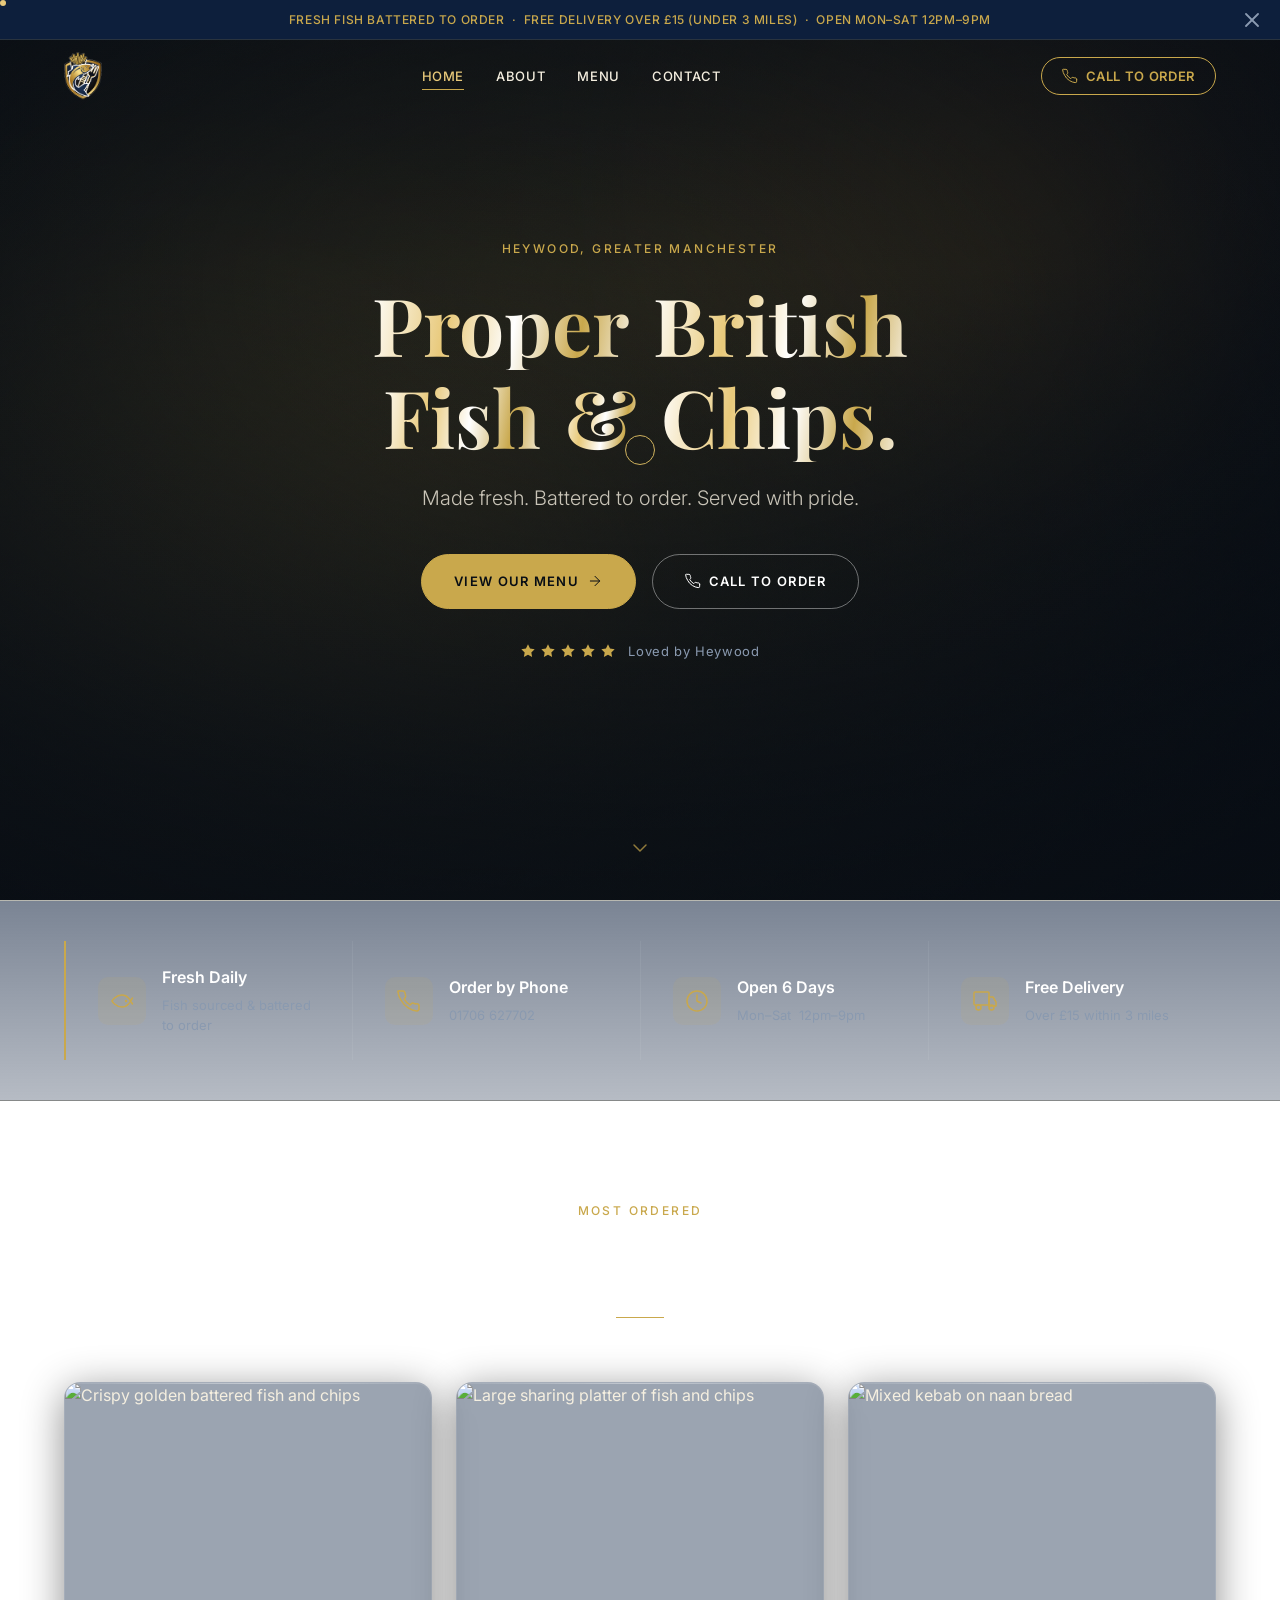
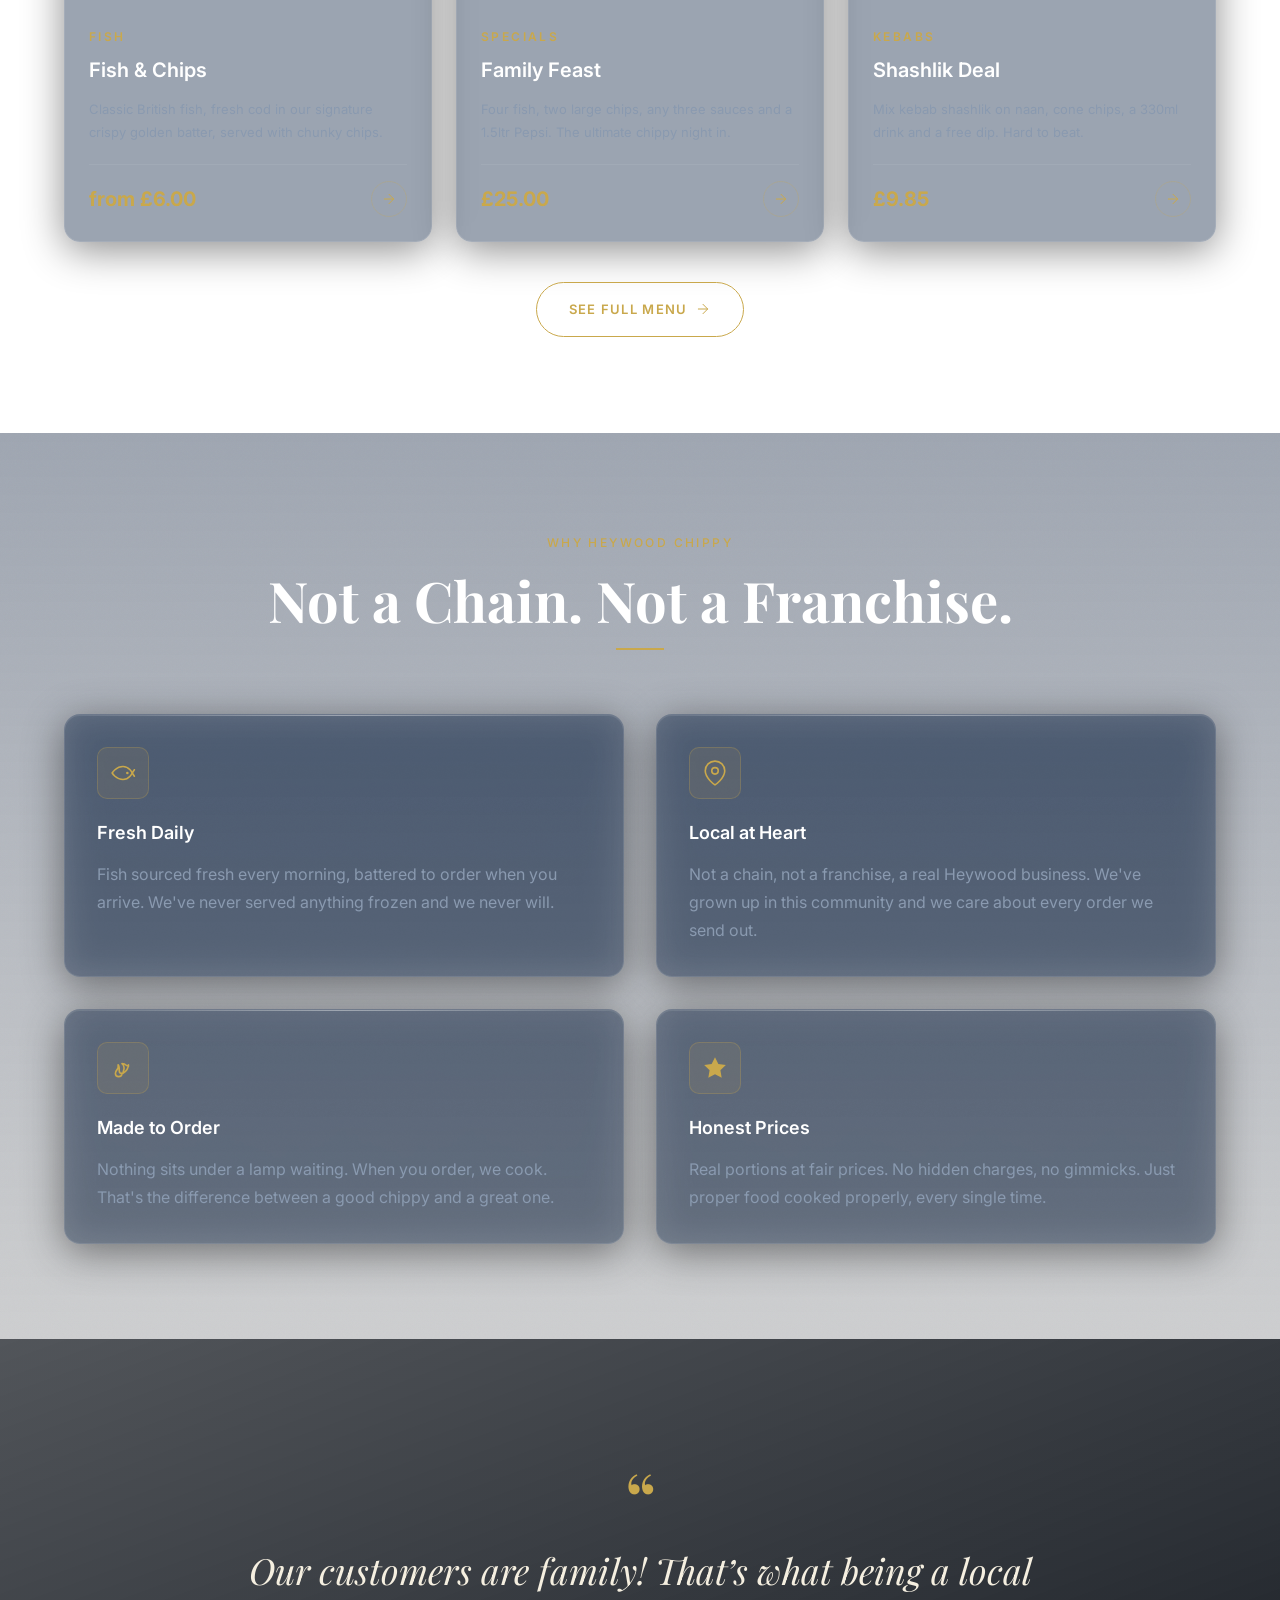
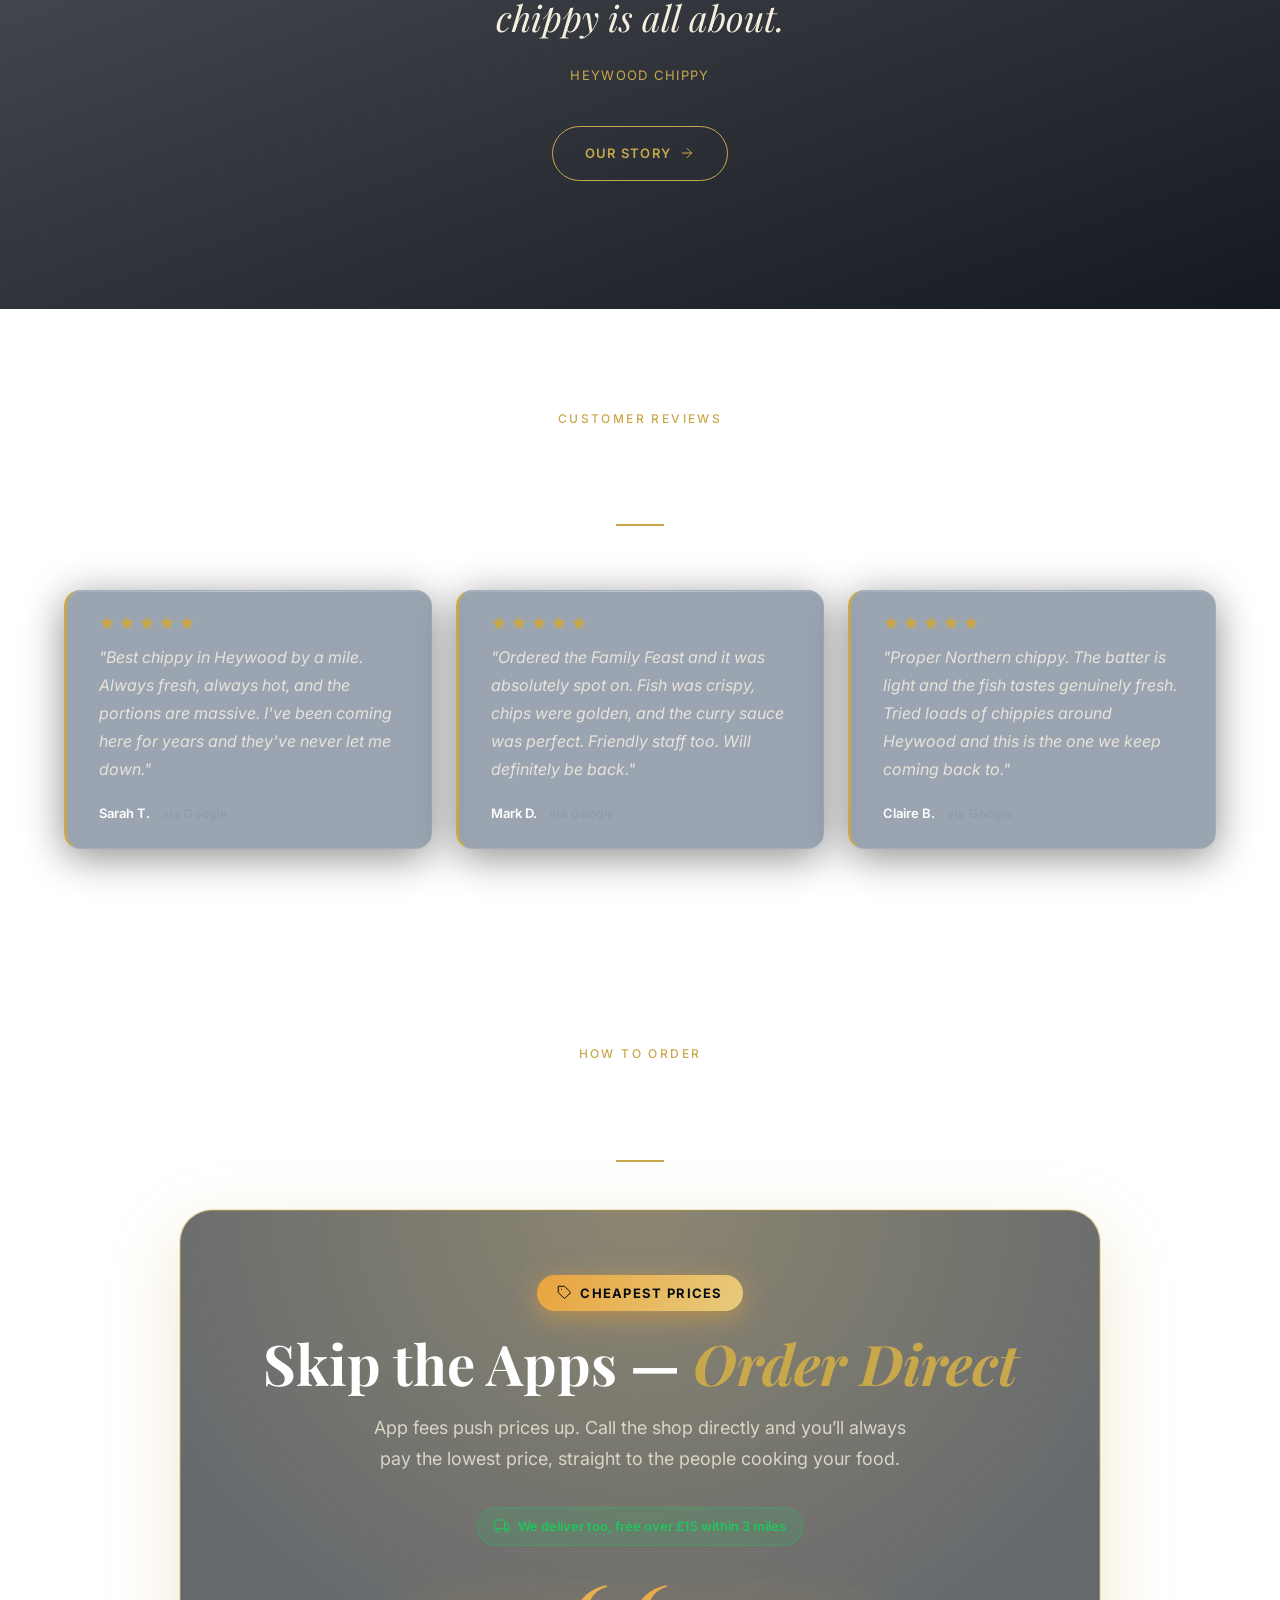
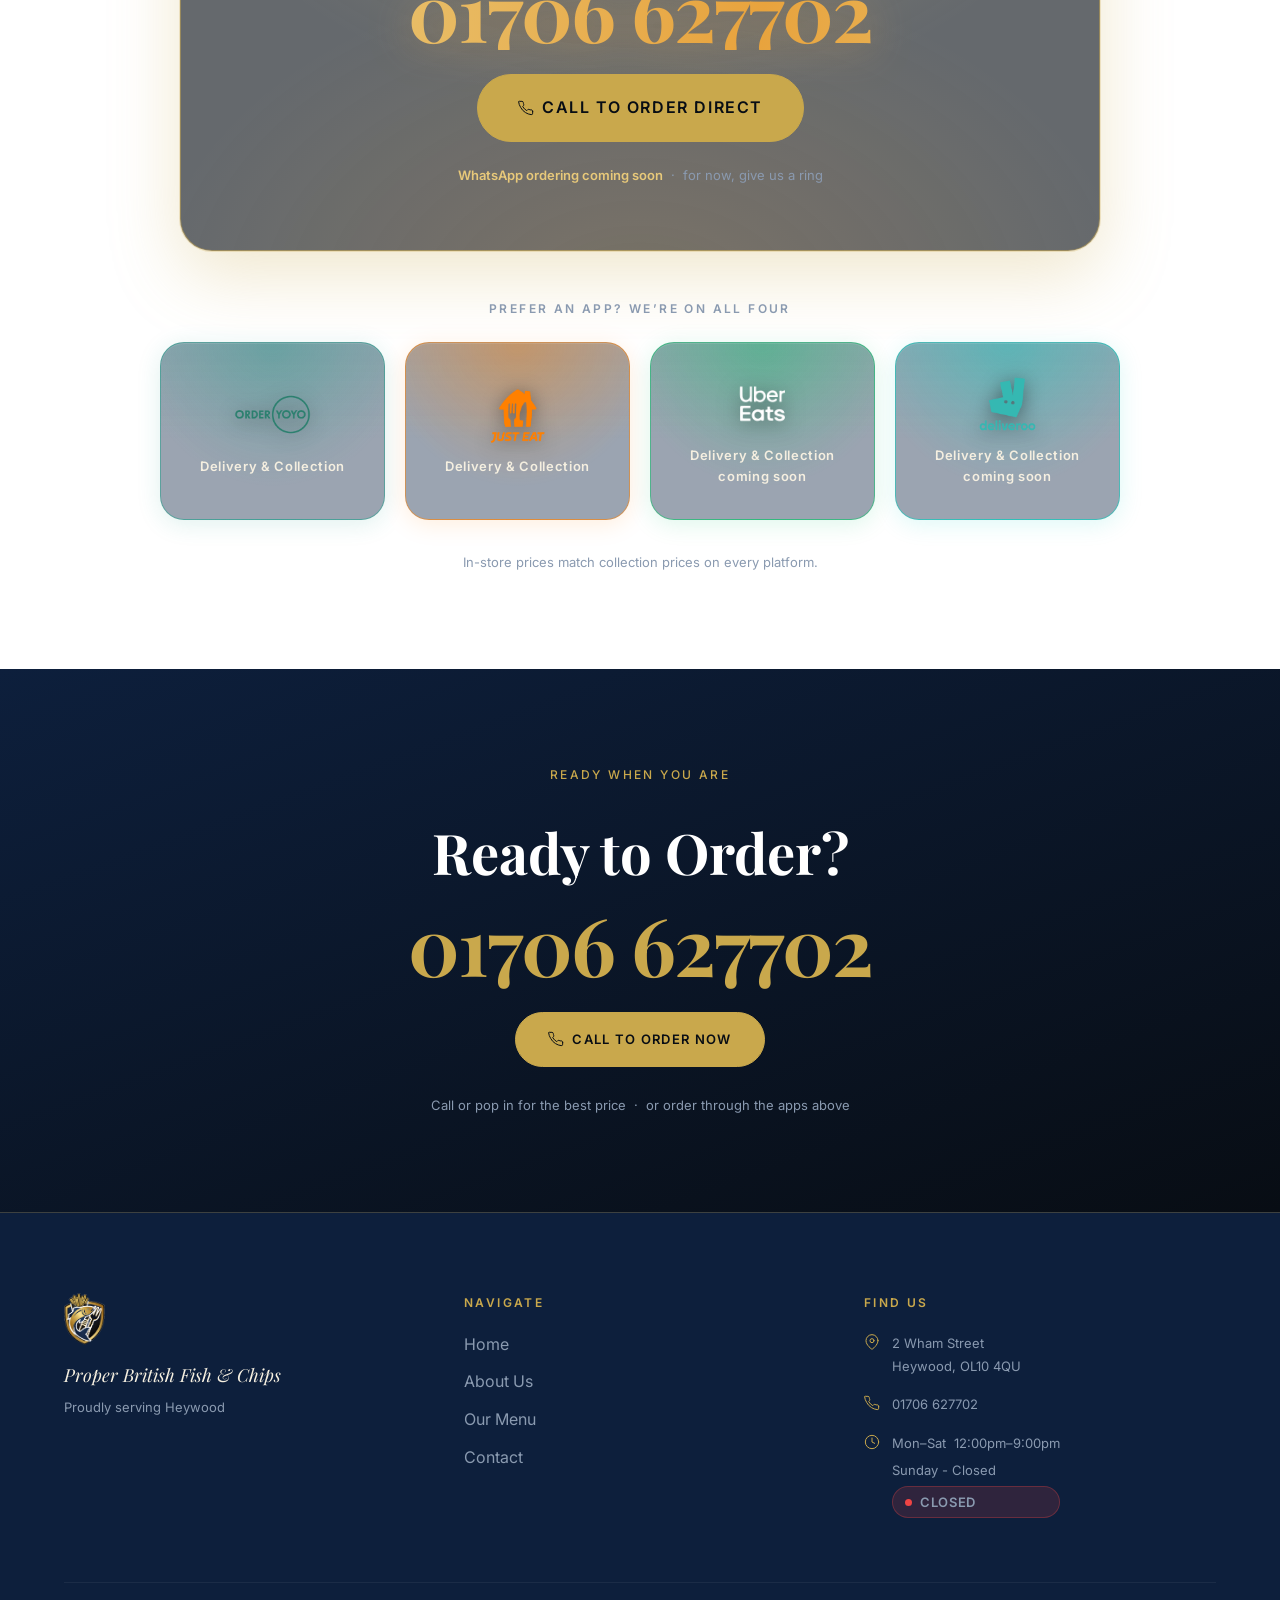
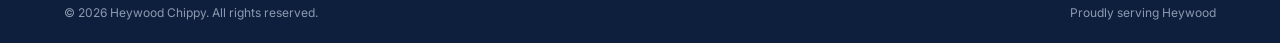
==== commit 7c7bfeba: "Fix punctuation in direct order description Correct punctuation in the direct order section for clar" ====
--- a/index.html
+++ b/index.html
@@ -541,10 +541,10 @@
         Cheapest Prices
       </span>
       <h2 class="direct-order__title">Skip the Apps &mdash; <em>Order Direct</em></h2>
-      <p class="direct-order__sub">App fees push prices up. Call the shop directly and you&rsquo;ll always pay the lowest price &mdash; straight to the people cooking your food.</p>
+      <p class="direct-order__sub">App fees push prices up. Call the shop directly and you&rsquo;ll always pay the lowest price, straight to the people cooking your food.</p>
       <span class="direct-order__deliver">
         <svg aria-hidden="true"><use href="#icon-van"/></svg>
-        We deliver too &mdash; free over £15 within 3 miles
+        We deliver too, free over £15 within 3 miles
       </span>
       <a href="tel:01706627702" class="direct-order__phone phone-link" aria-label="Call 01706 627702">01706 627702</a>
       <div class="btn-magnetic">
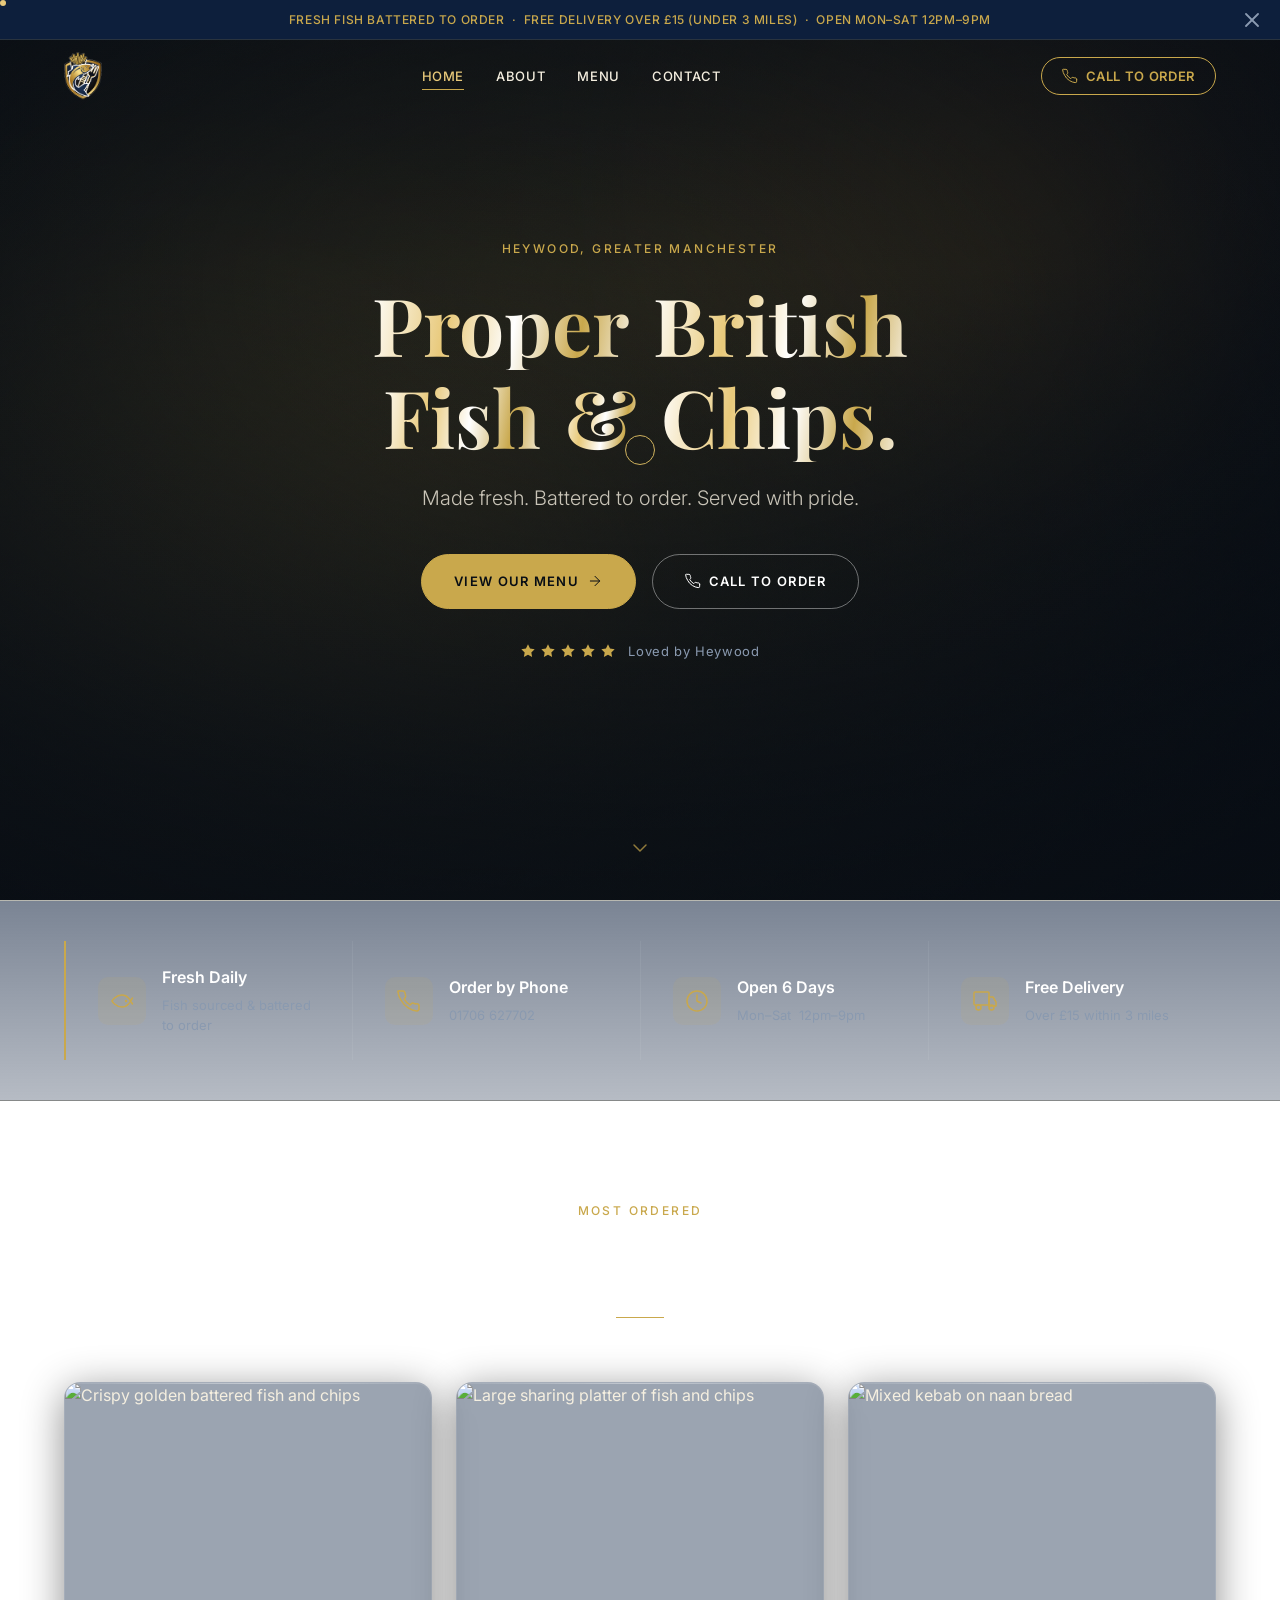
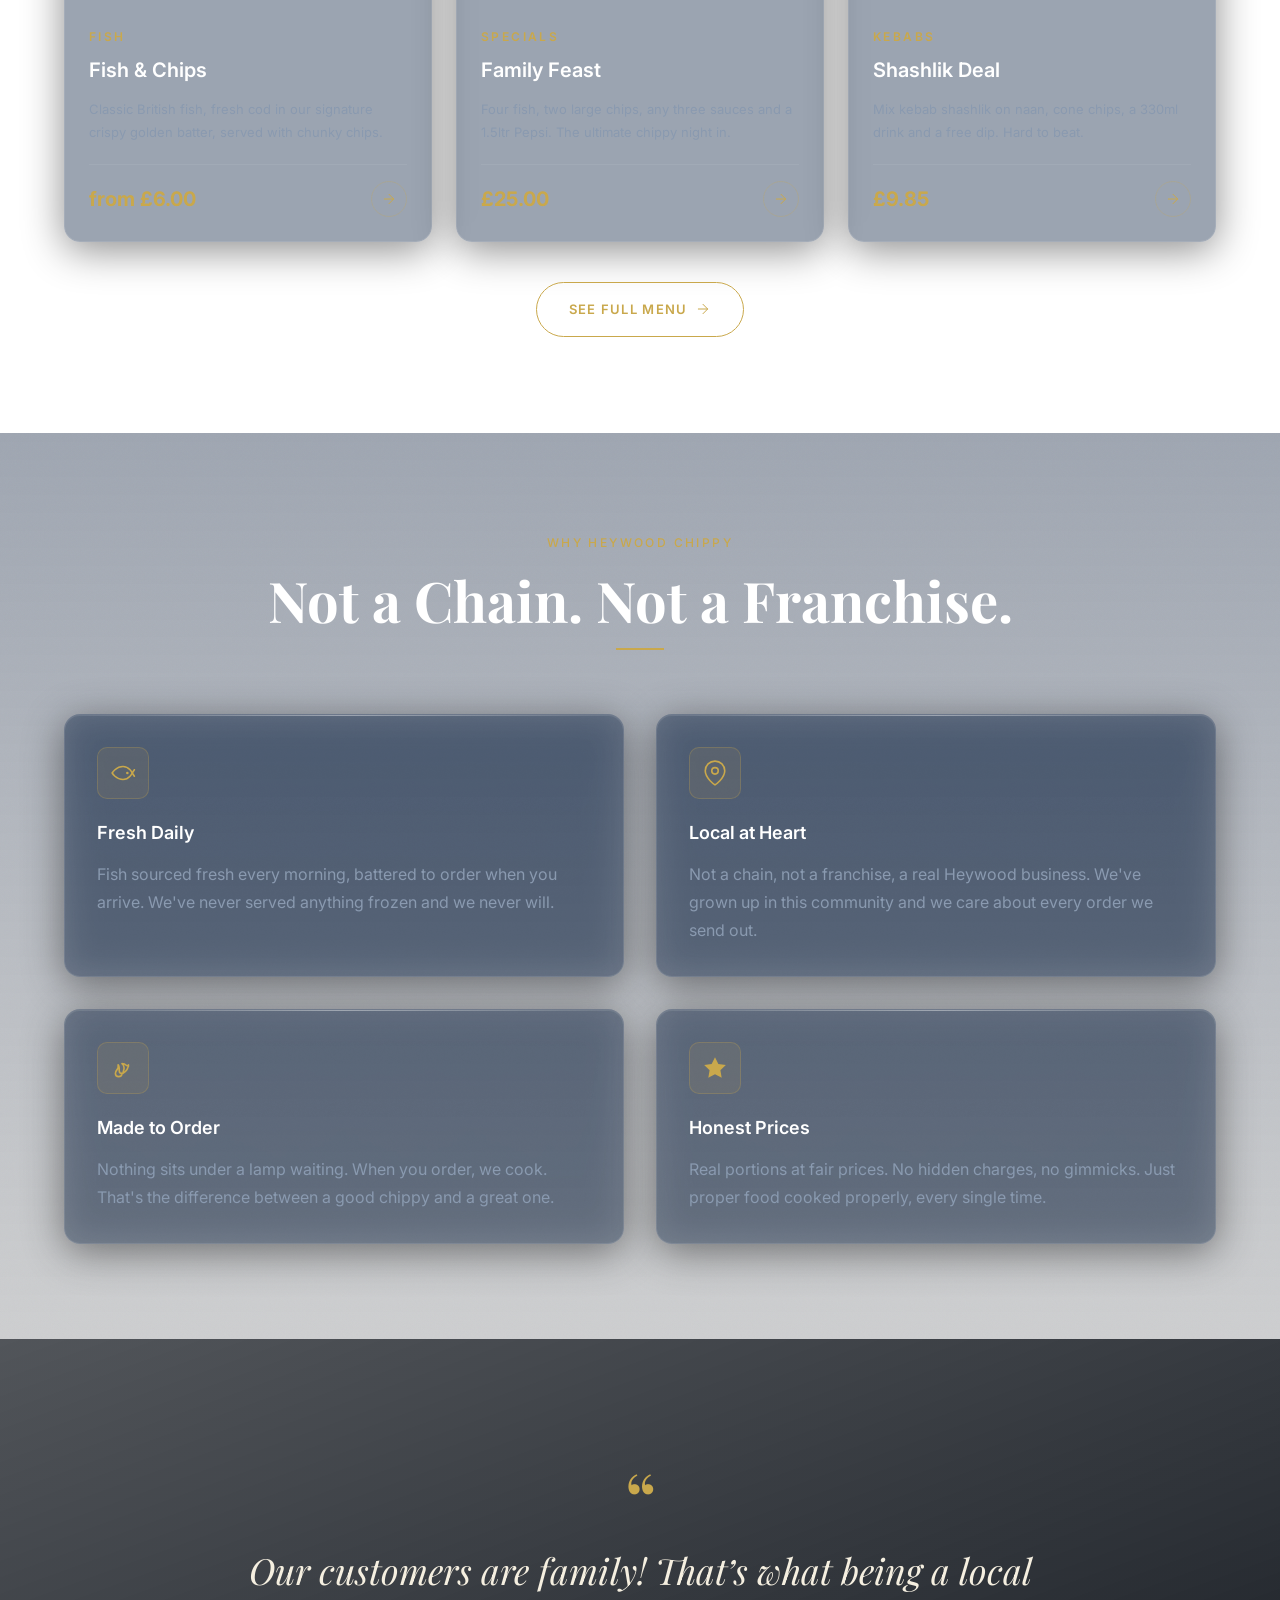
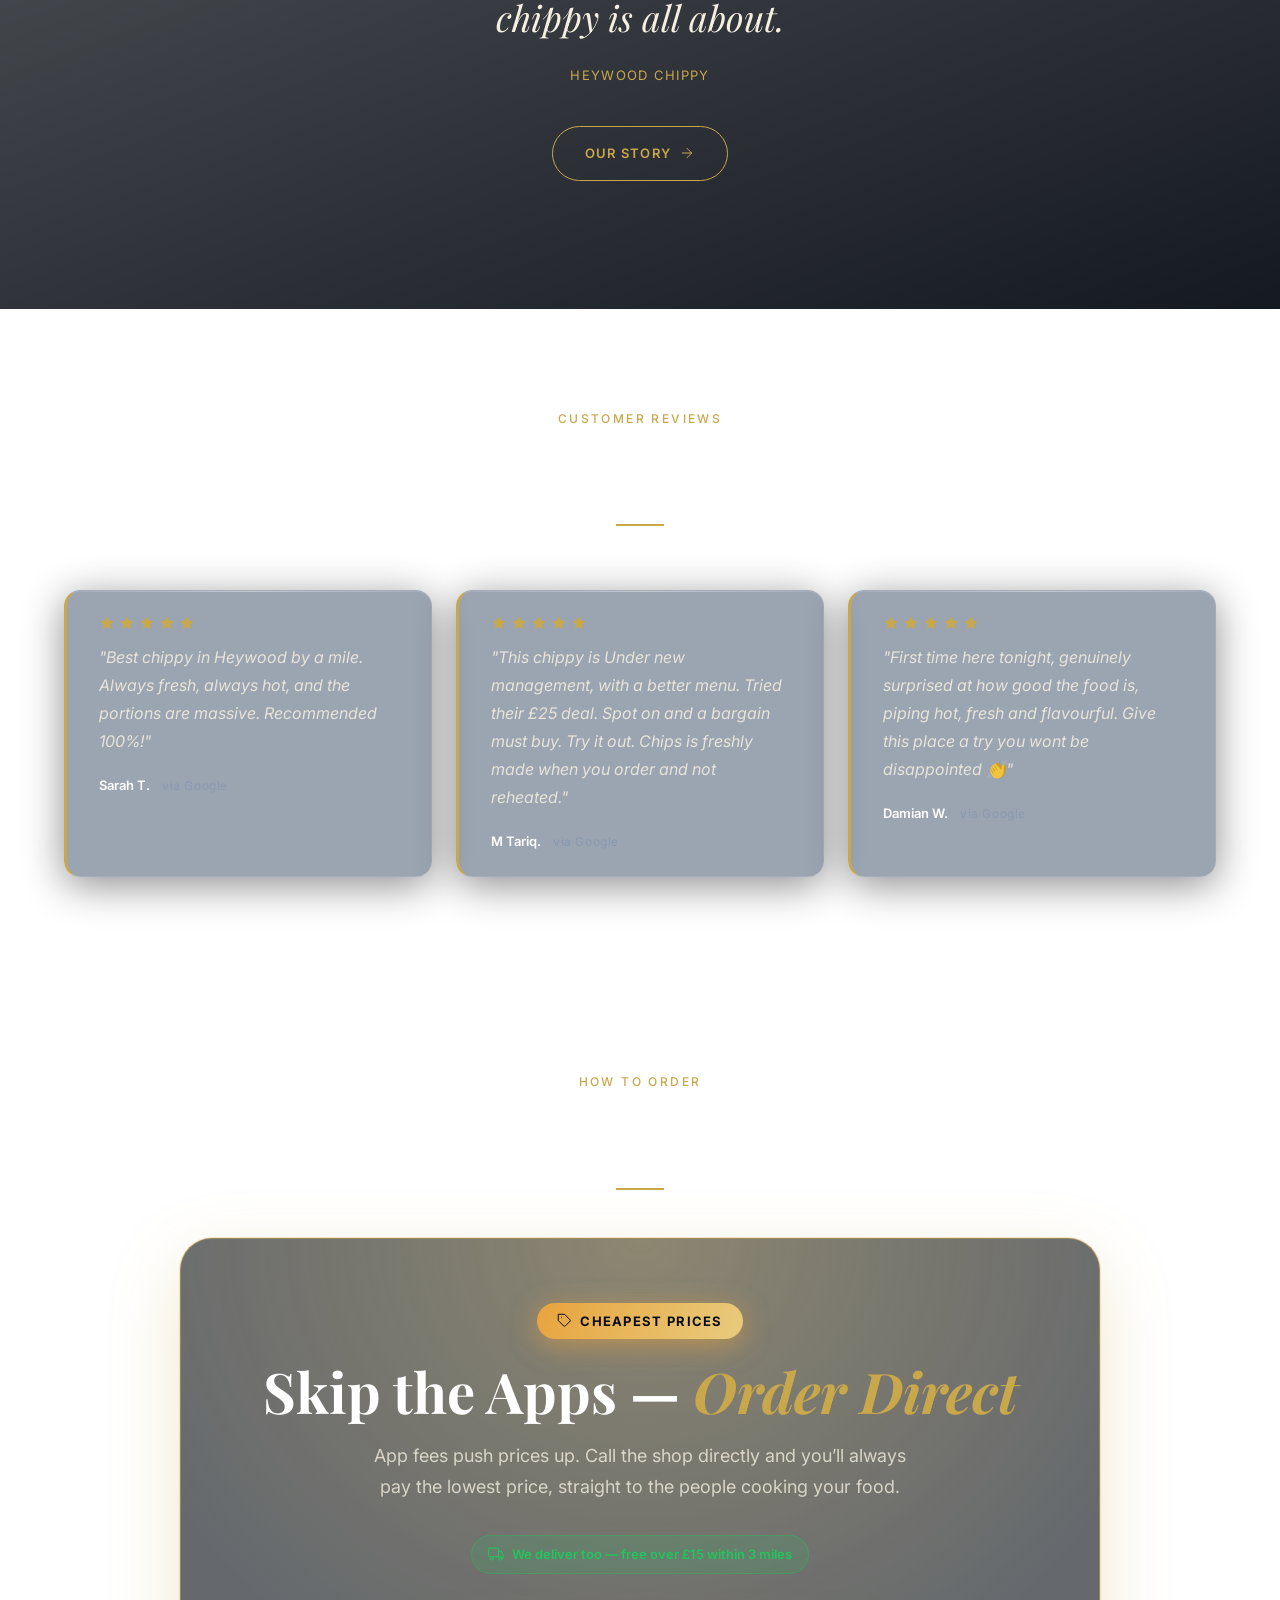
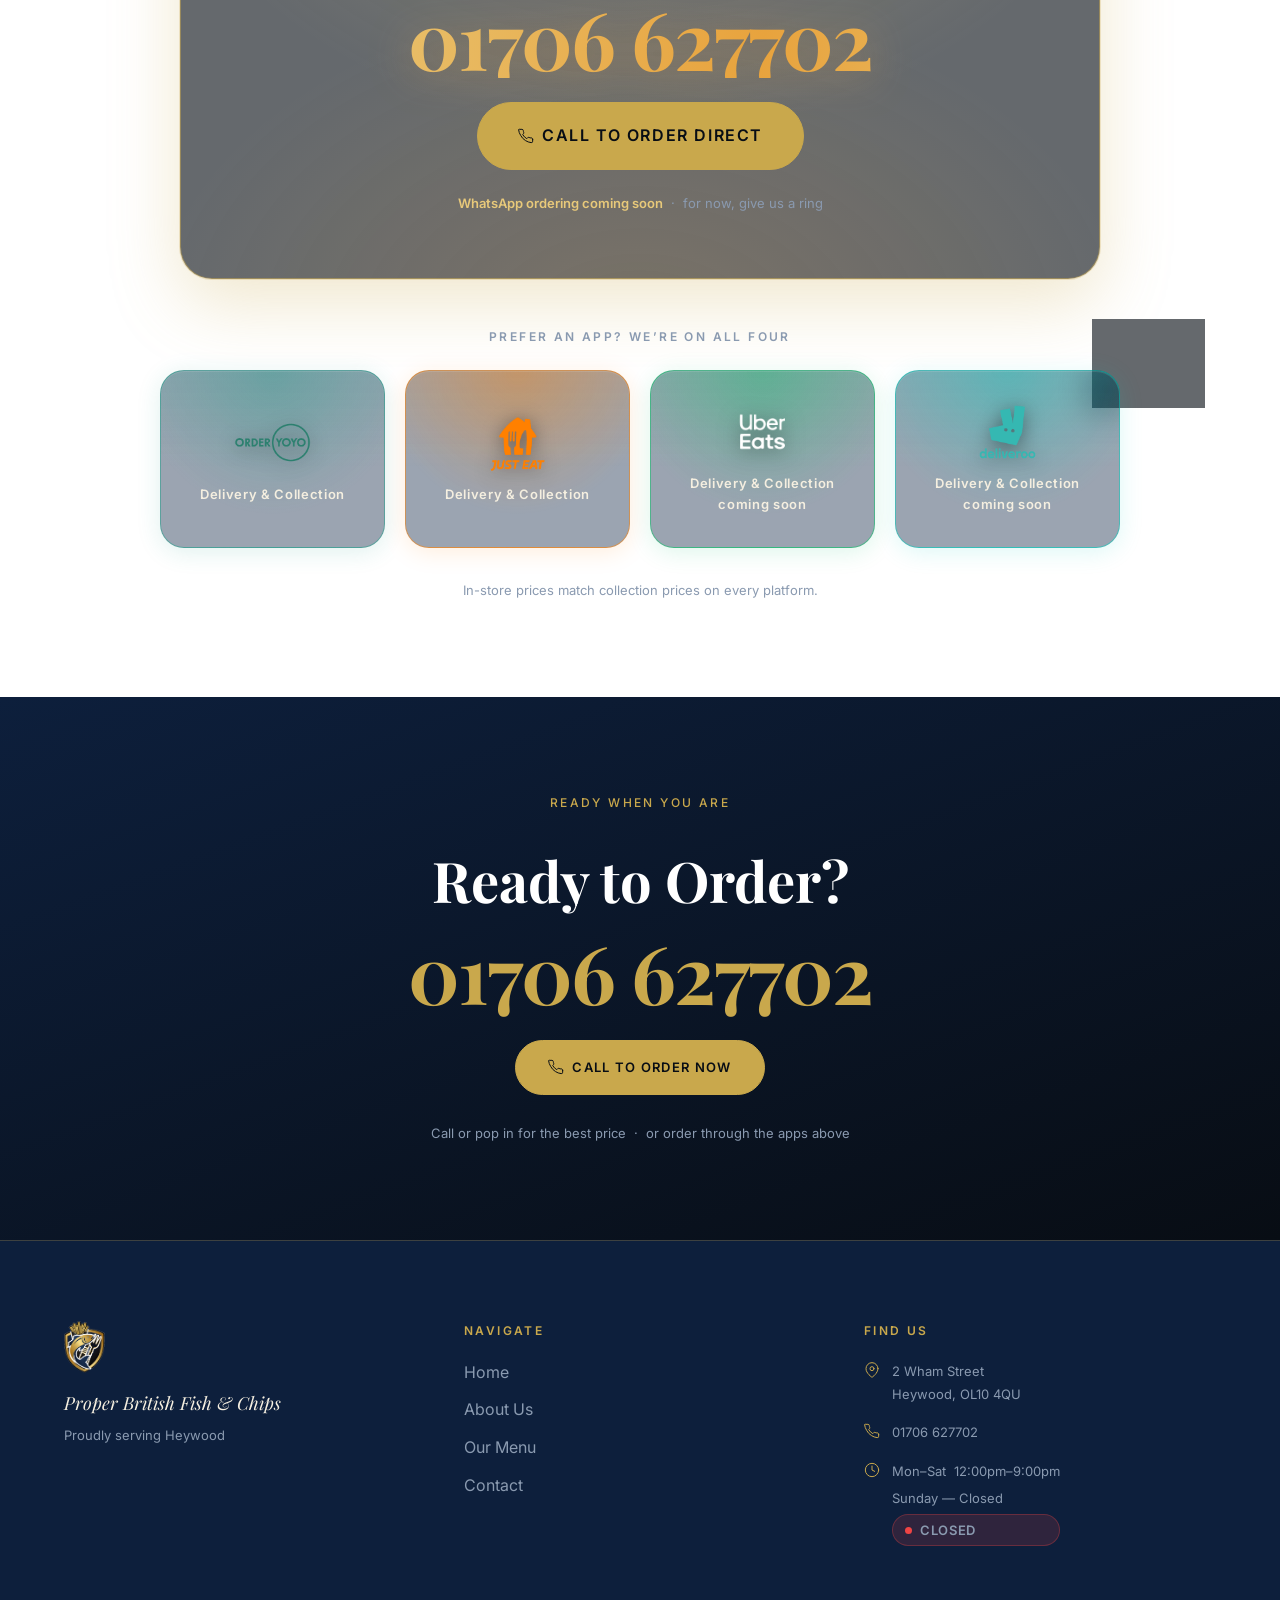
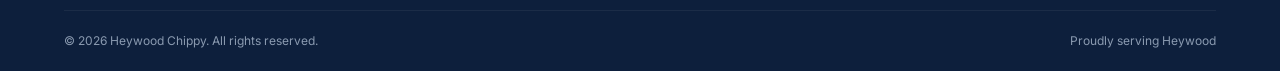
==== commit a1dadb20: "Revise reviews and delivery details in index.html Updated customer reviews and delivery information " ====
--- a/index.html
+++ b/index.html
@@ -476,7 +476,7 @@
           <svg aria-hidden="true"><use href="#icon-star"/></svg>
         </div>
         <!-- REAL CONTENT NEEDED: paste real Google review here -->
-        <blockquote class="review-text">"Best chippy in Heywood by a mile. Always fresh, always hot, and the portions are massive. I've been coming here for years and they've never let me down."</blockquote>
+        <blockquote class="review-text">"Best chippy in Heywood by a mile. Always fresh, always hot, and the portions are massive. Recommended 100%!"</blockquote>
         <footer class="review-footer">
           <strong class="review-name">Sarah T.</strong>
           <span class="review-source">via Google</span>
@@ -493,9 +493,9 @@
           <svg aria-hidden="true"><use href="#icon-star"/></svg>
         </div>
         <!-- REAL CONTENT NEEDED: paste real Google review here -->
-        <blockquote class="review-text">"Ordered the Family Feast and it was absolutely spot on. Fish was crispy, chips were golden, and the curry sauce was perfect. Friendly staff too. Will definitely be back."</blockquote>
+        <blockquote class="review-text">"This chippy is Under new management,  with a better menu. Tried their £25 deal. Spot on and a bargain must buy. Try it out. Chips is freshly made when you order and not reheated."</blockquote>
         <footer class="review-footer">
-          <strong class="review-name">Mark D.</strong>
+          <strong class="review-name">M Tariq.</strong>
           <span class="review-source">via Google</span>
         </footer>
       </article>
@@ -510,9 +510,9 @@
           <svg aria-hidden="true"><use href="#icon-star"/></svg>
         </div>
         <!-- REAL CONTENT NEEDED: paste real Google review here -->
-        <blockquote class="review-text">"Proper Northern chippy. The batter is light and the fish tastes genuinely fresh. Tried loads of chippies around Heywood and this is the one we keep coming back to."</blockquote>
+        <blockquote class="review-text">"First time here tonight, genuinely surprised at how good the food is, piping hot, fresh and flavourful. Give this place a try you wont be disappointed 👏"</blockquote>
         <footer class="review-footer">
-          <strong class="review-name">Claire B.</strong>
+          <strong class="review-name">Damian W.</strong>
           <span class="review-source">via Google</span>
         </footer>
       </article>
@@ -544,7 +544,7 @@
       <p class="direct-order__sub">App fees push prices up. Call the shop directly and you&rsquo;ll always pay the lowest price, straight to the people cooking your food.</p>
       <span class="direct-order__deliver">
         <svg aria-hidden="true"><use href="#icon-van"/></svg>
-        We deliver too, free over £15 within 3 miles
+        We deliver too &mdash; free over £15 within 3 miles
       </span>
       <a href="tel:01706627702" class="direct-order__phone phone-link" aria-label="Call 01706 627702">01706 627702</a>
       <div class="btn-magnetic">
@@ -661,7 +661,7 @@
             <svg aria-hidden="true" width="16" height="16"><use href="#icon-clock"/></svg>
             <div class="footer-hours">
               <span>Mon–Sat &nbsp;12:00pm–9:00pm</span>
-              <span>Sunday - Closed</span>
+              <span>Sunday — Closed</span>
               <span data-live-badge aria-live="polite"></span>
             </div>
           </div>
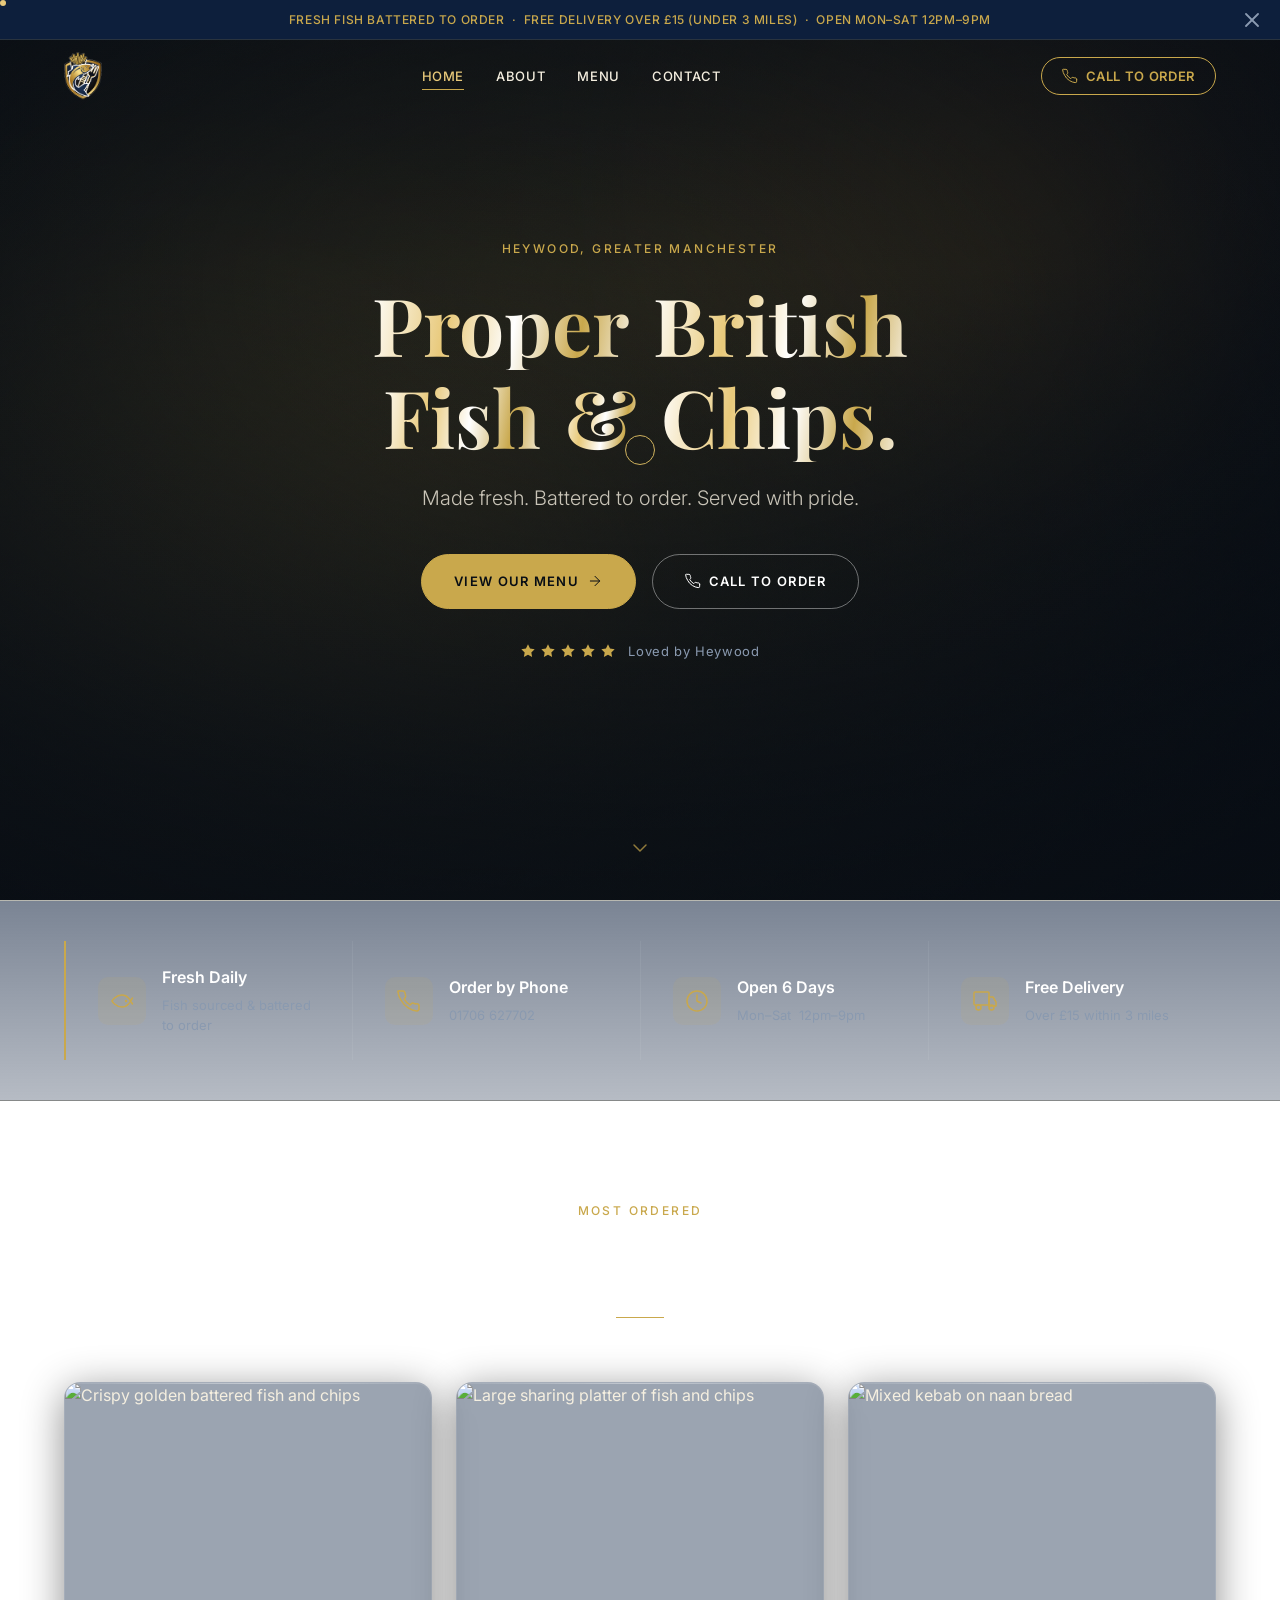
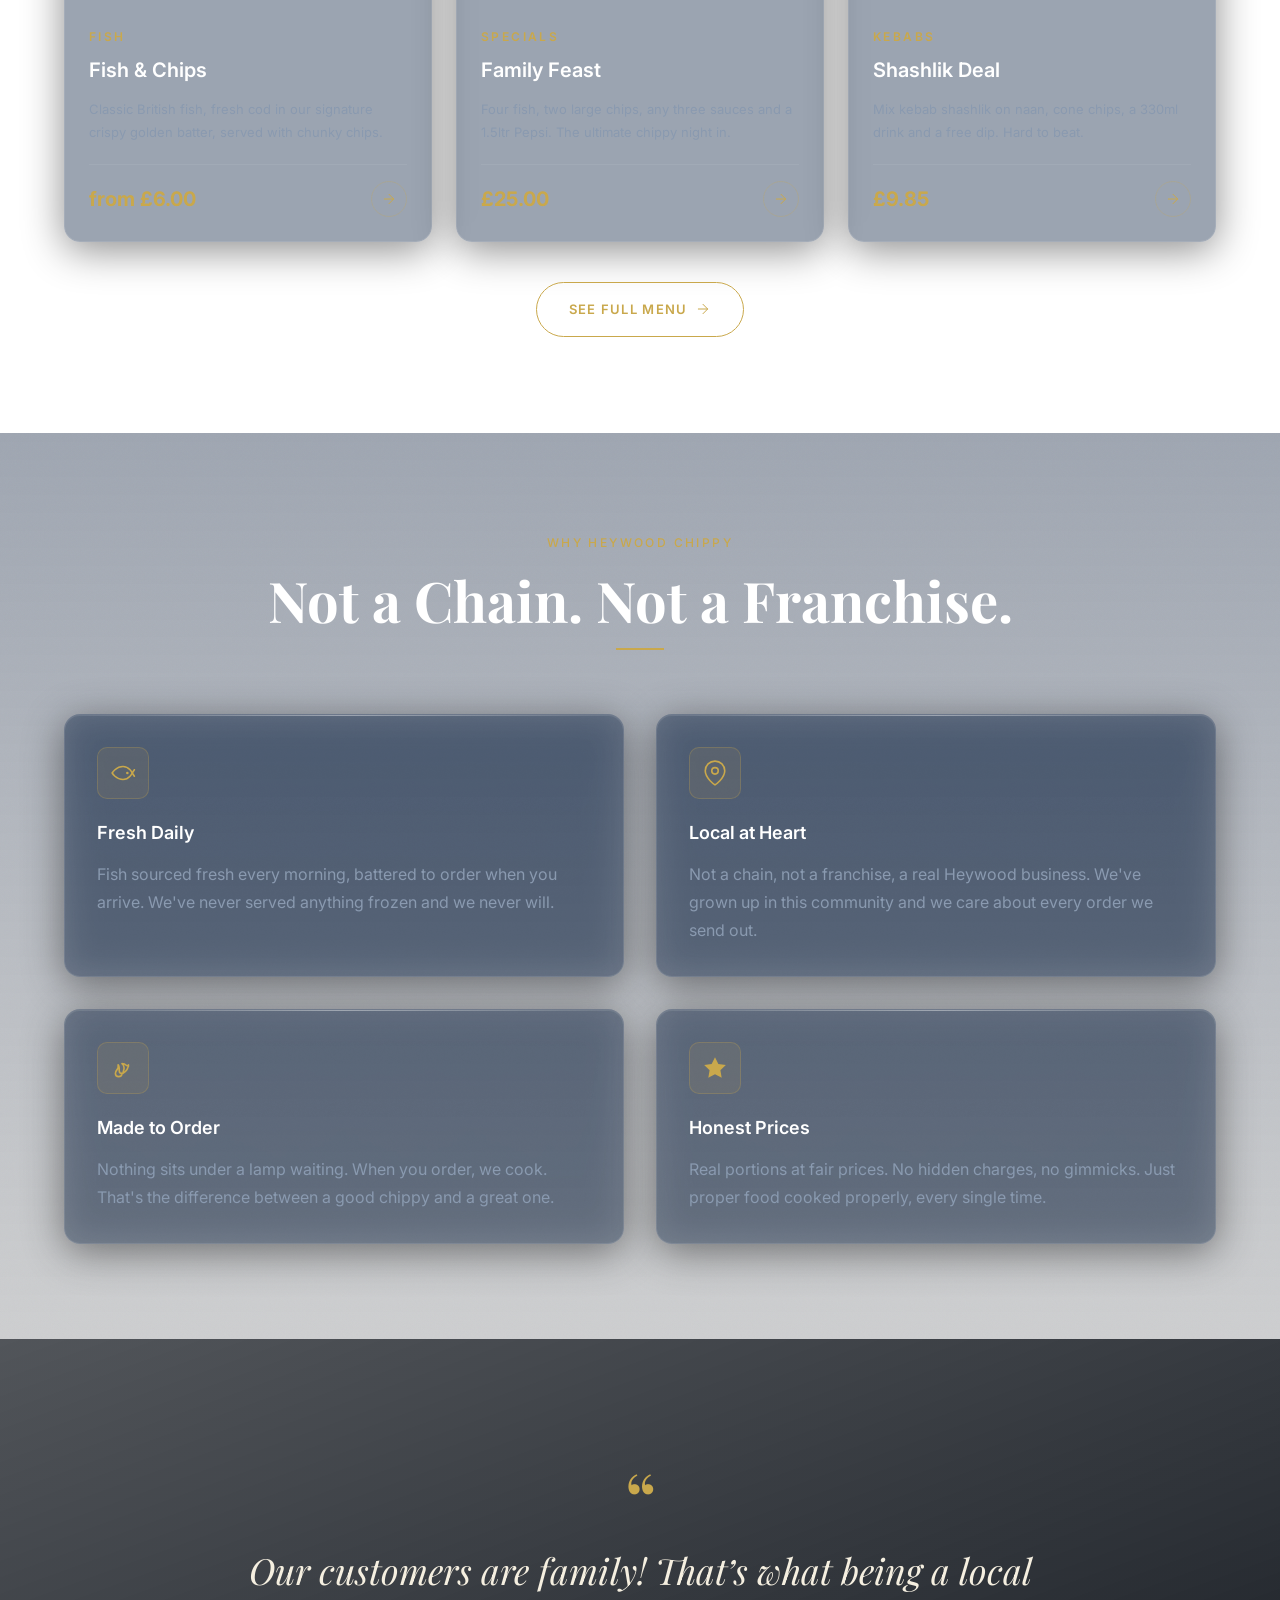
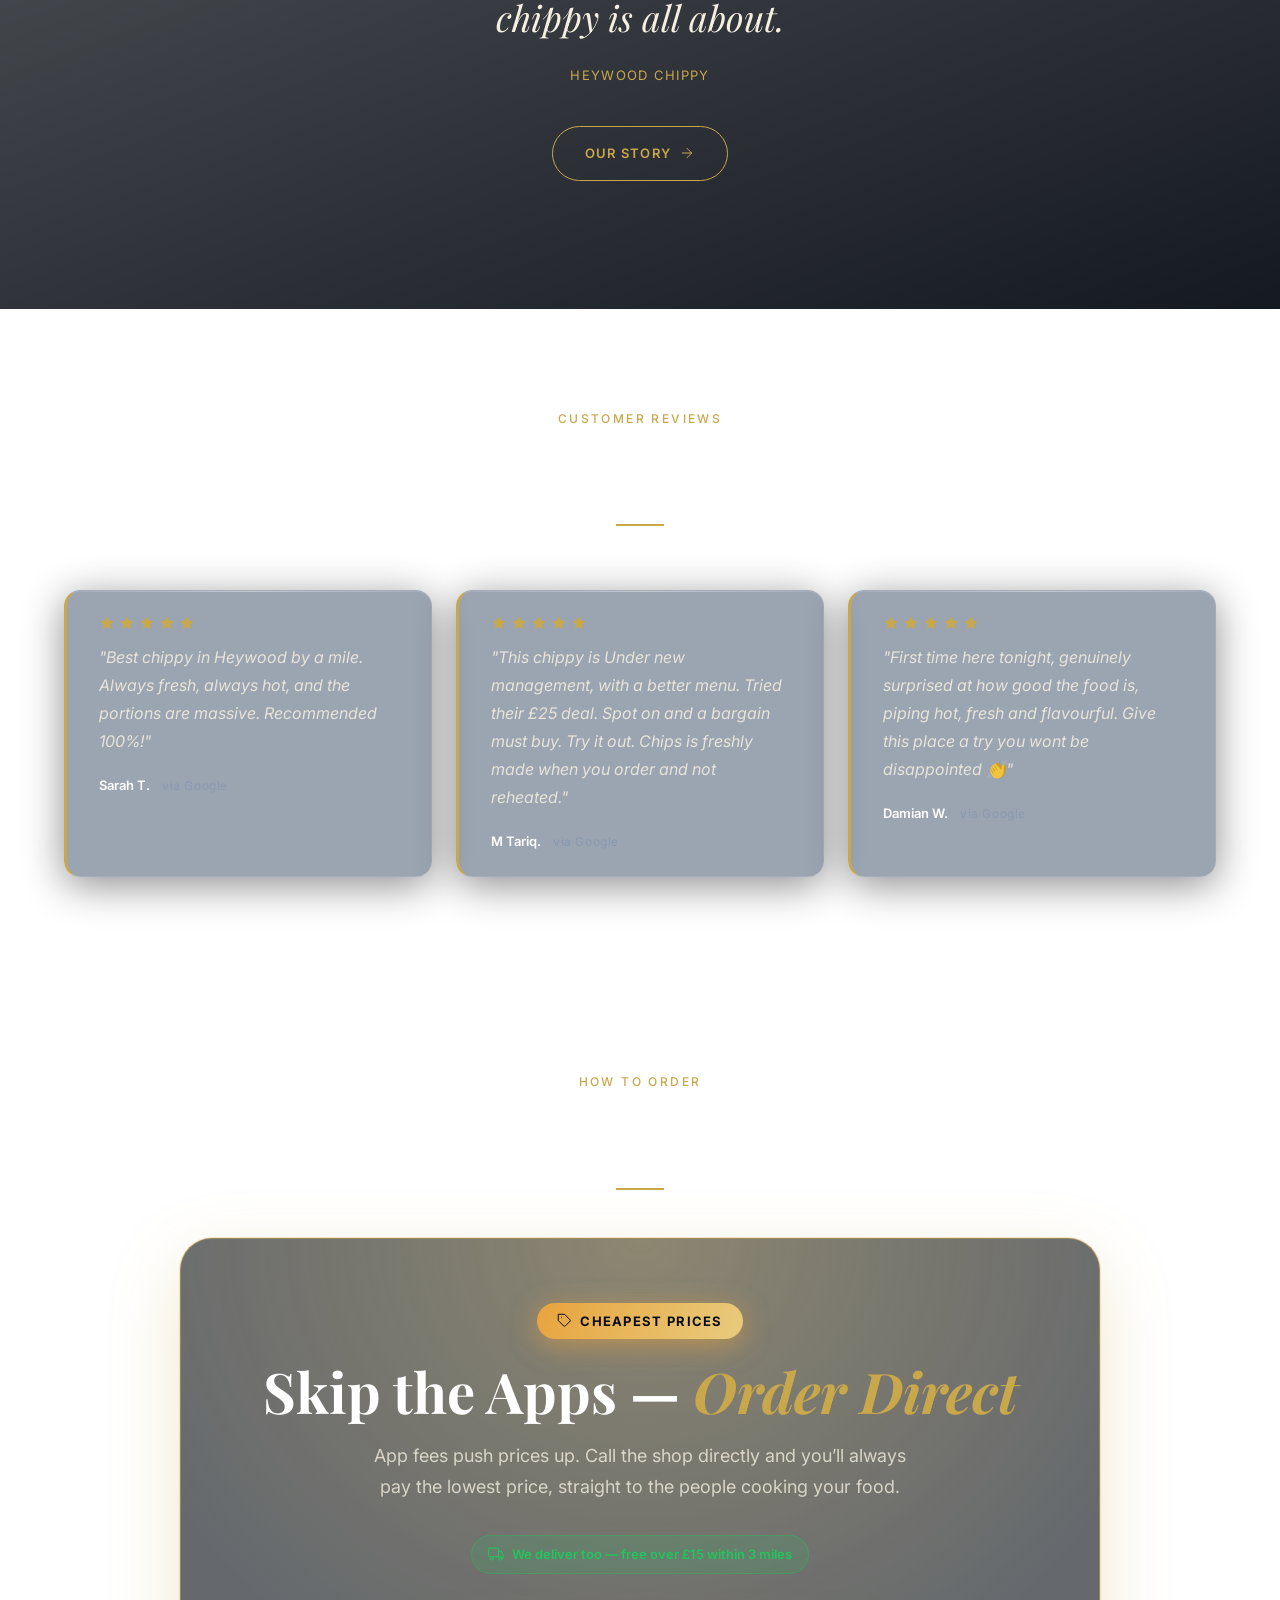
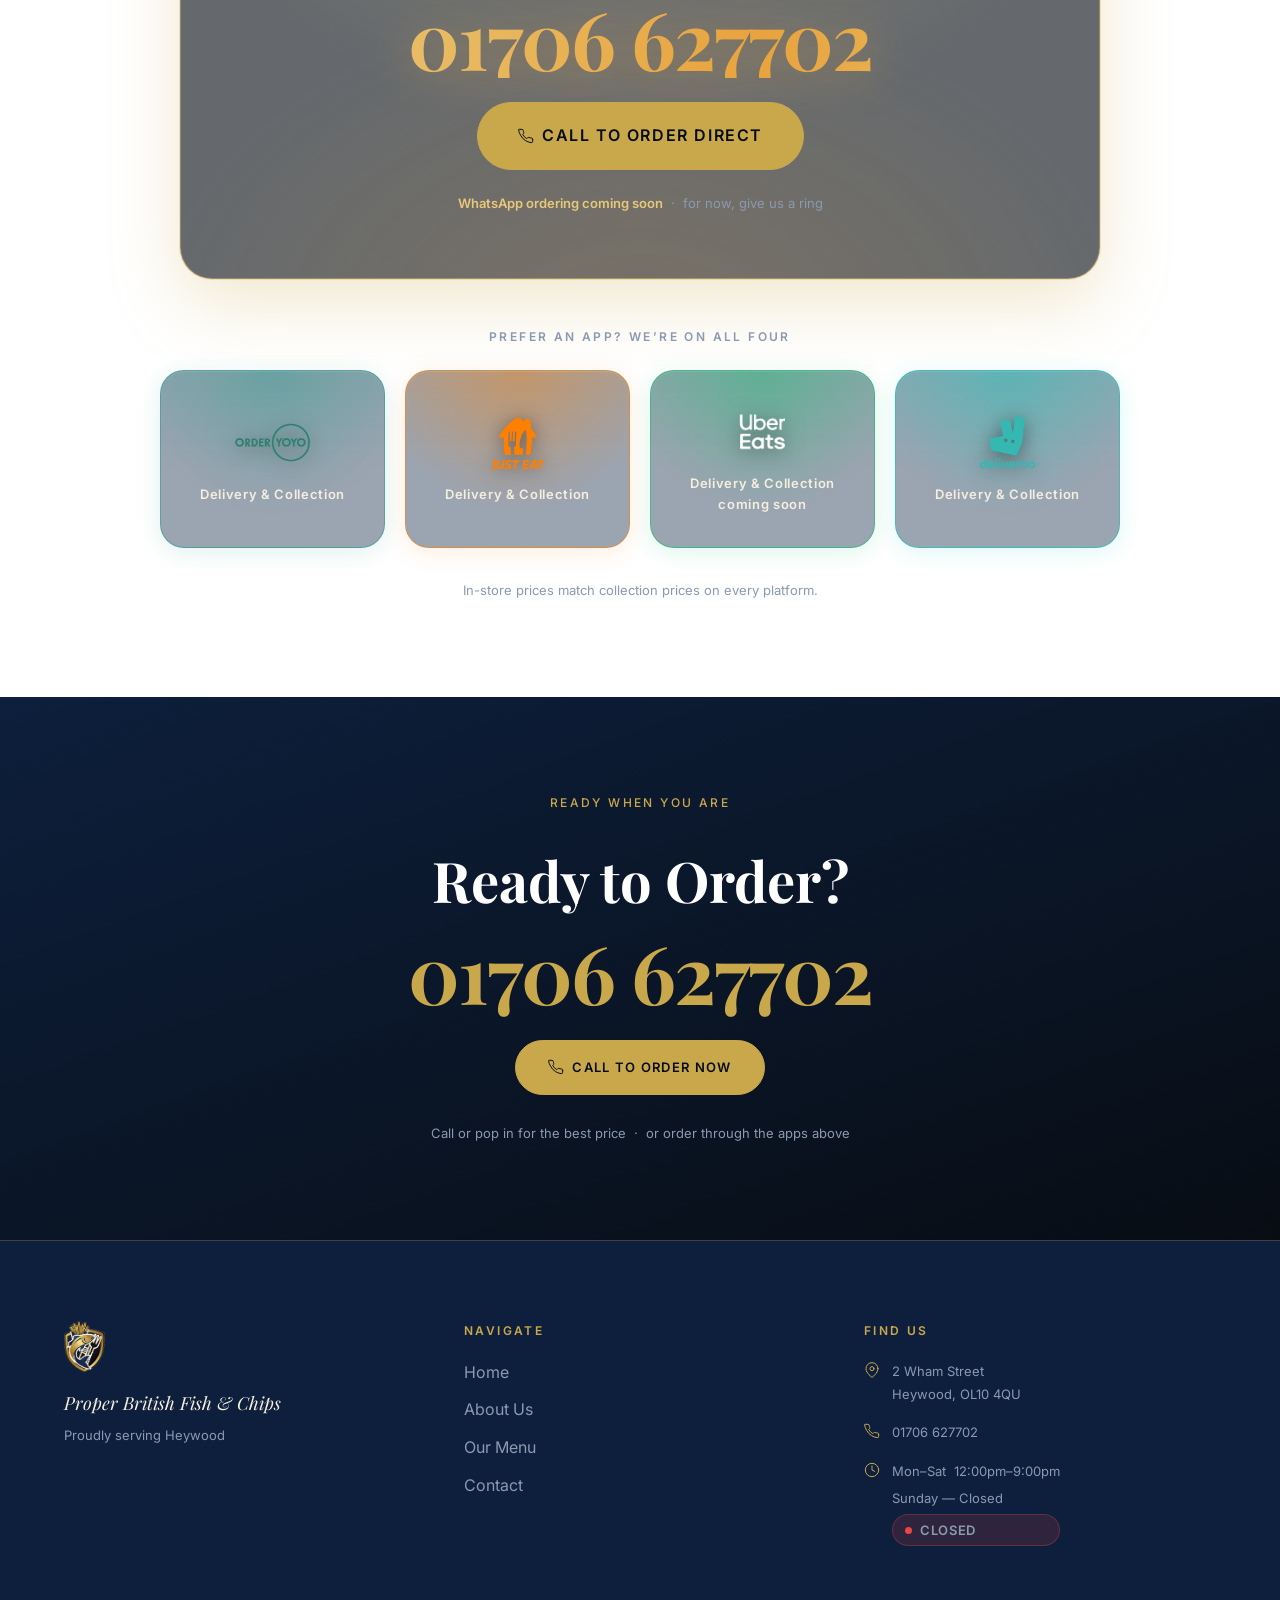
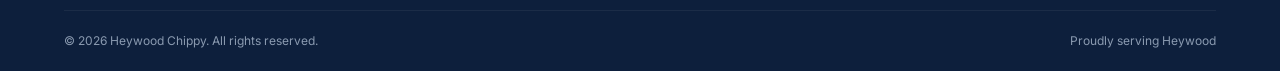
==== commit 0e07c585: "Update Deliveroo button text to remove 'coming soon'" ====
--- a/index.html
+++ b/index.html
@@ -587,7 +587,7 @@
         <span class="platform-btn__logo-tile">
           <img src="Logo/DeliverooLogo.png" alt="Deliveroo" loading="lazy" width="200" height="112">
         </span>
-        <span class="platform-btn__sub">Delivery &amp; Collection coming soon</span>
+        <span class="platform-btn__sub">Delivery &amp; Collection</span>
       </a>
 
     </div>
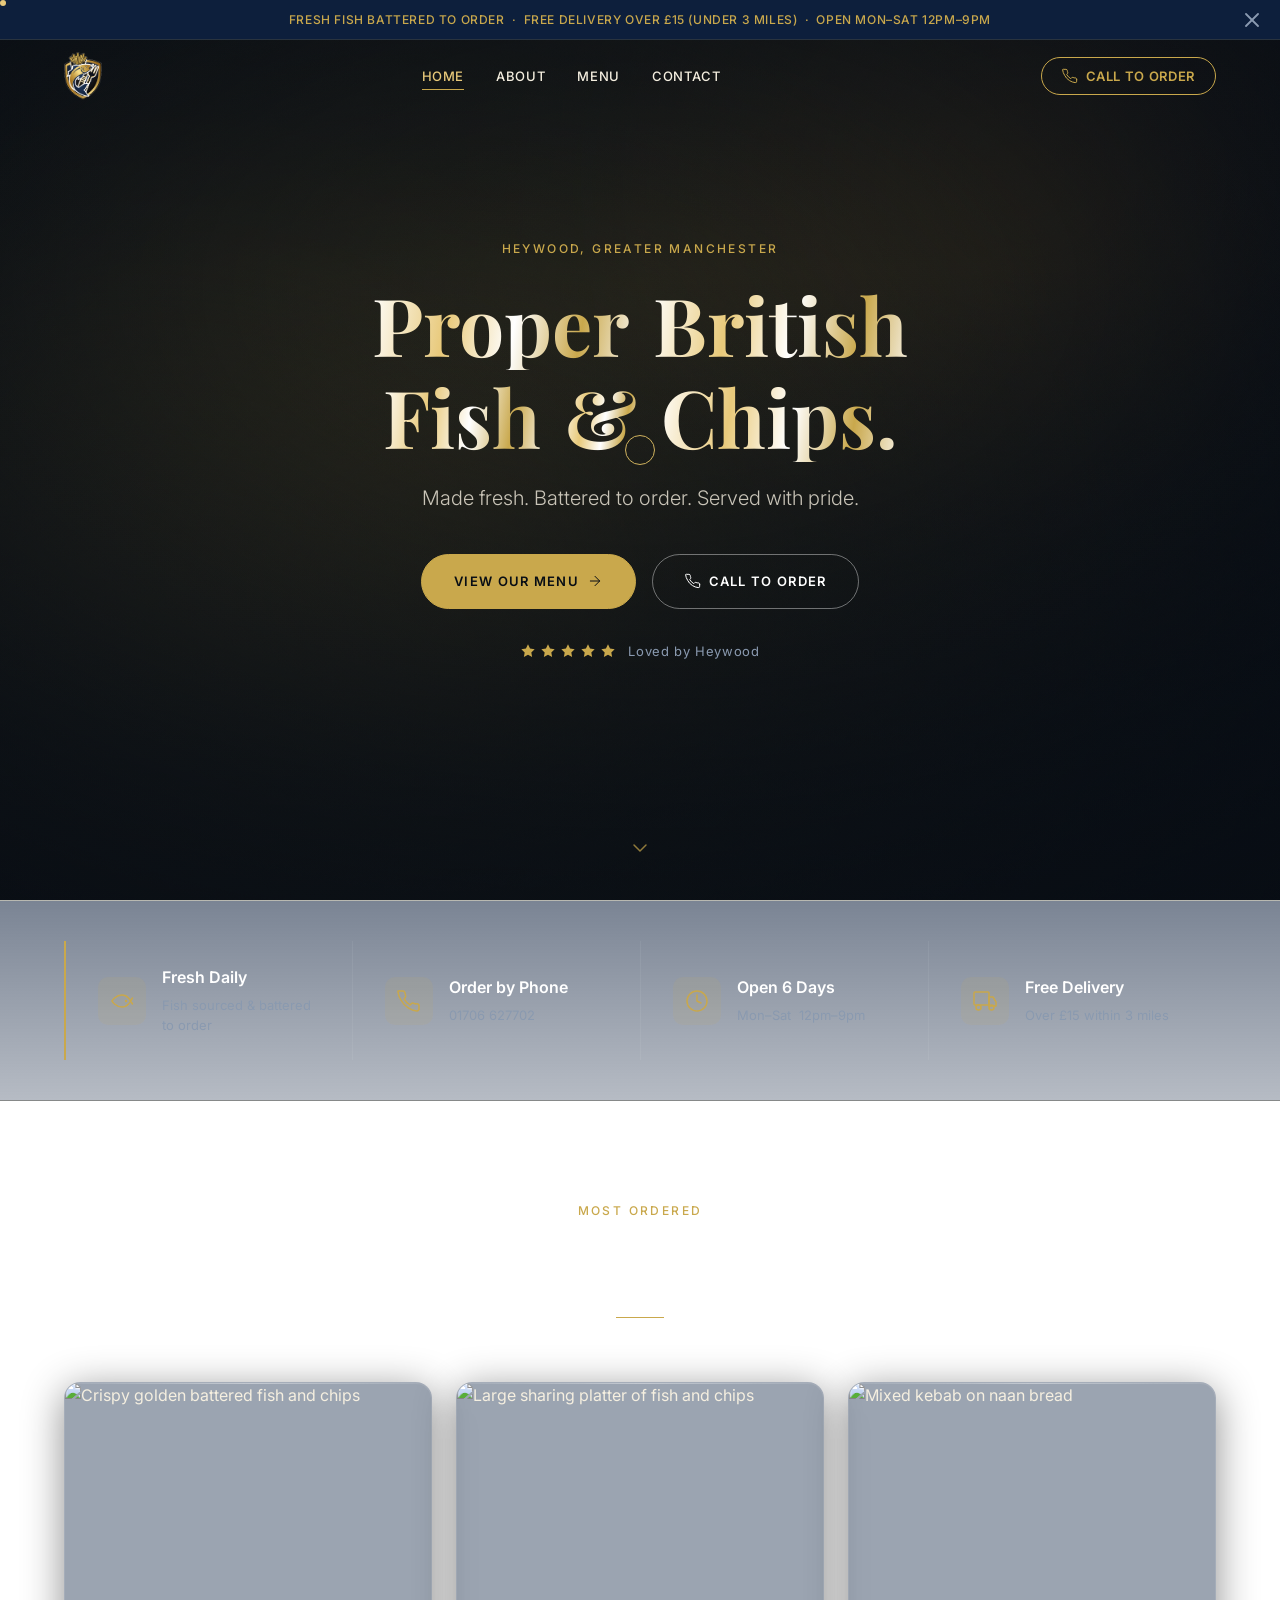
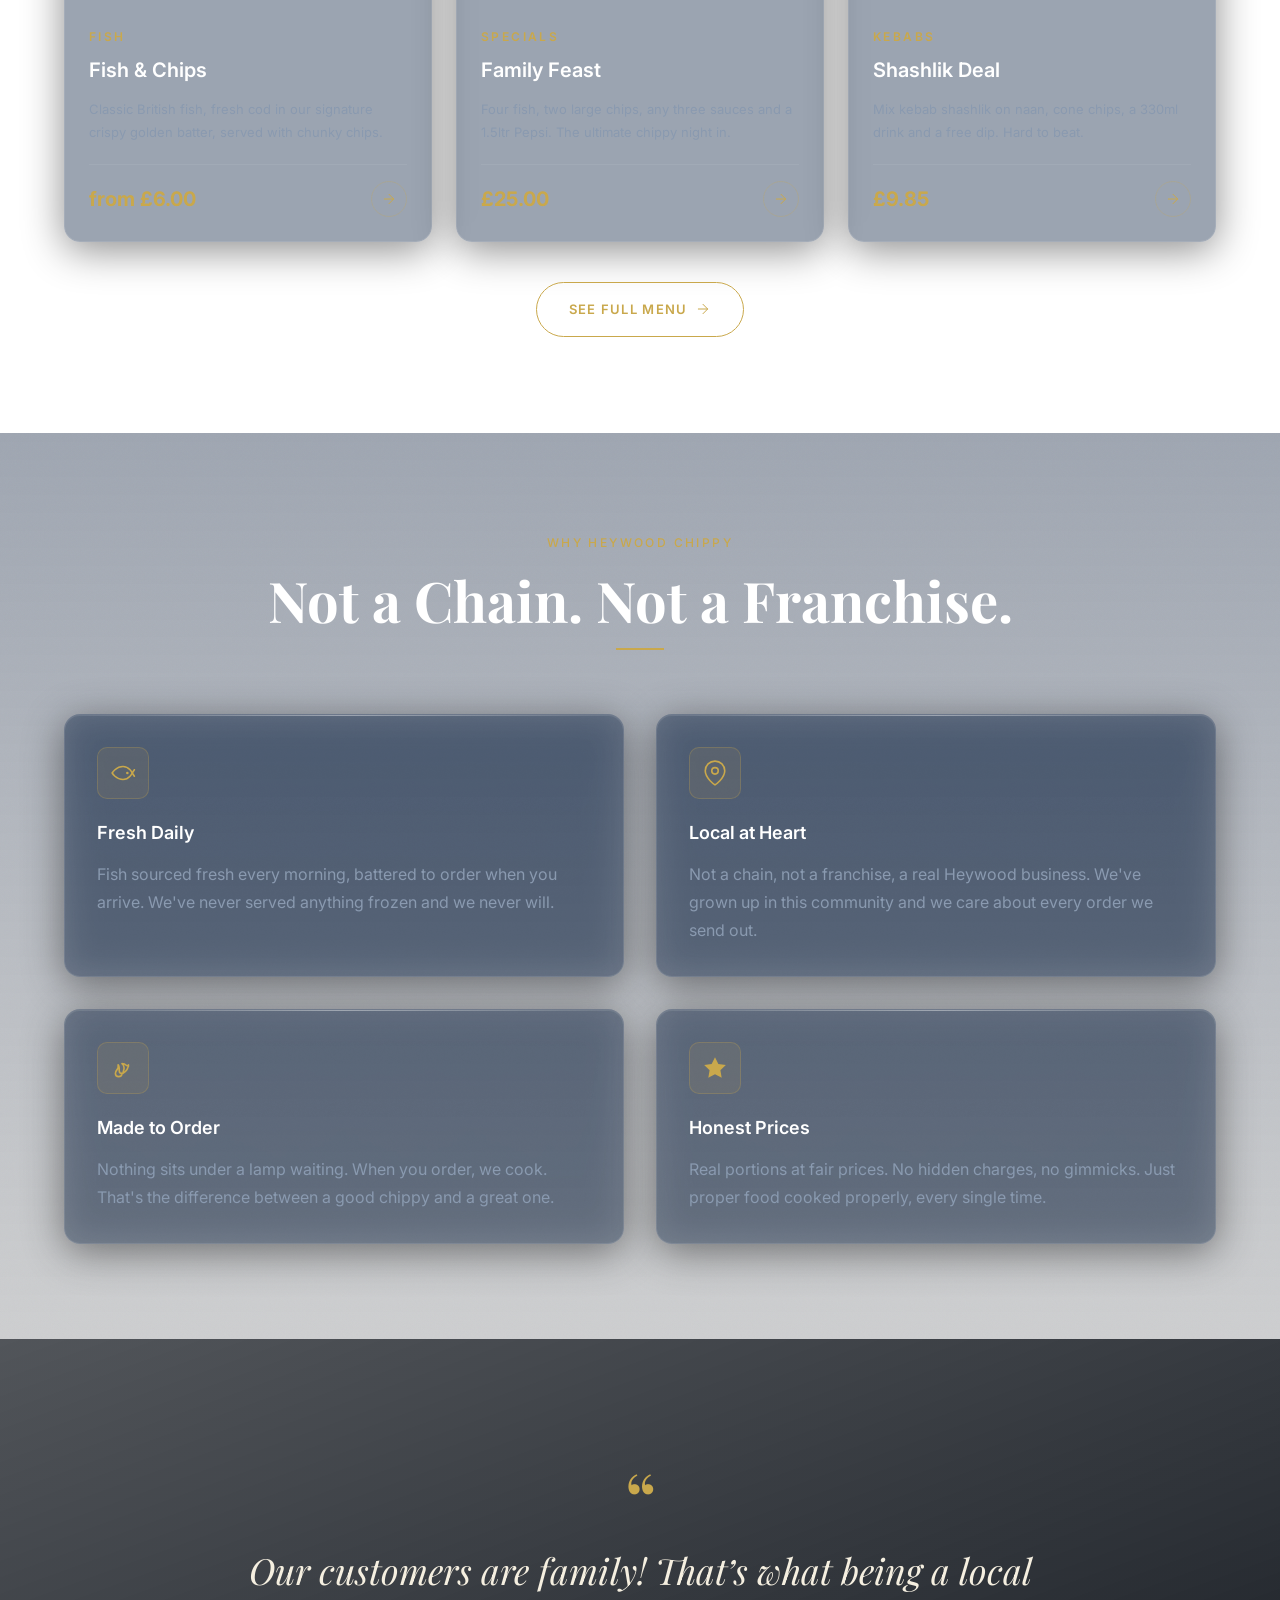
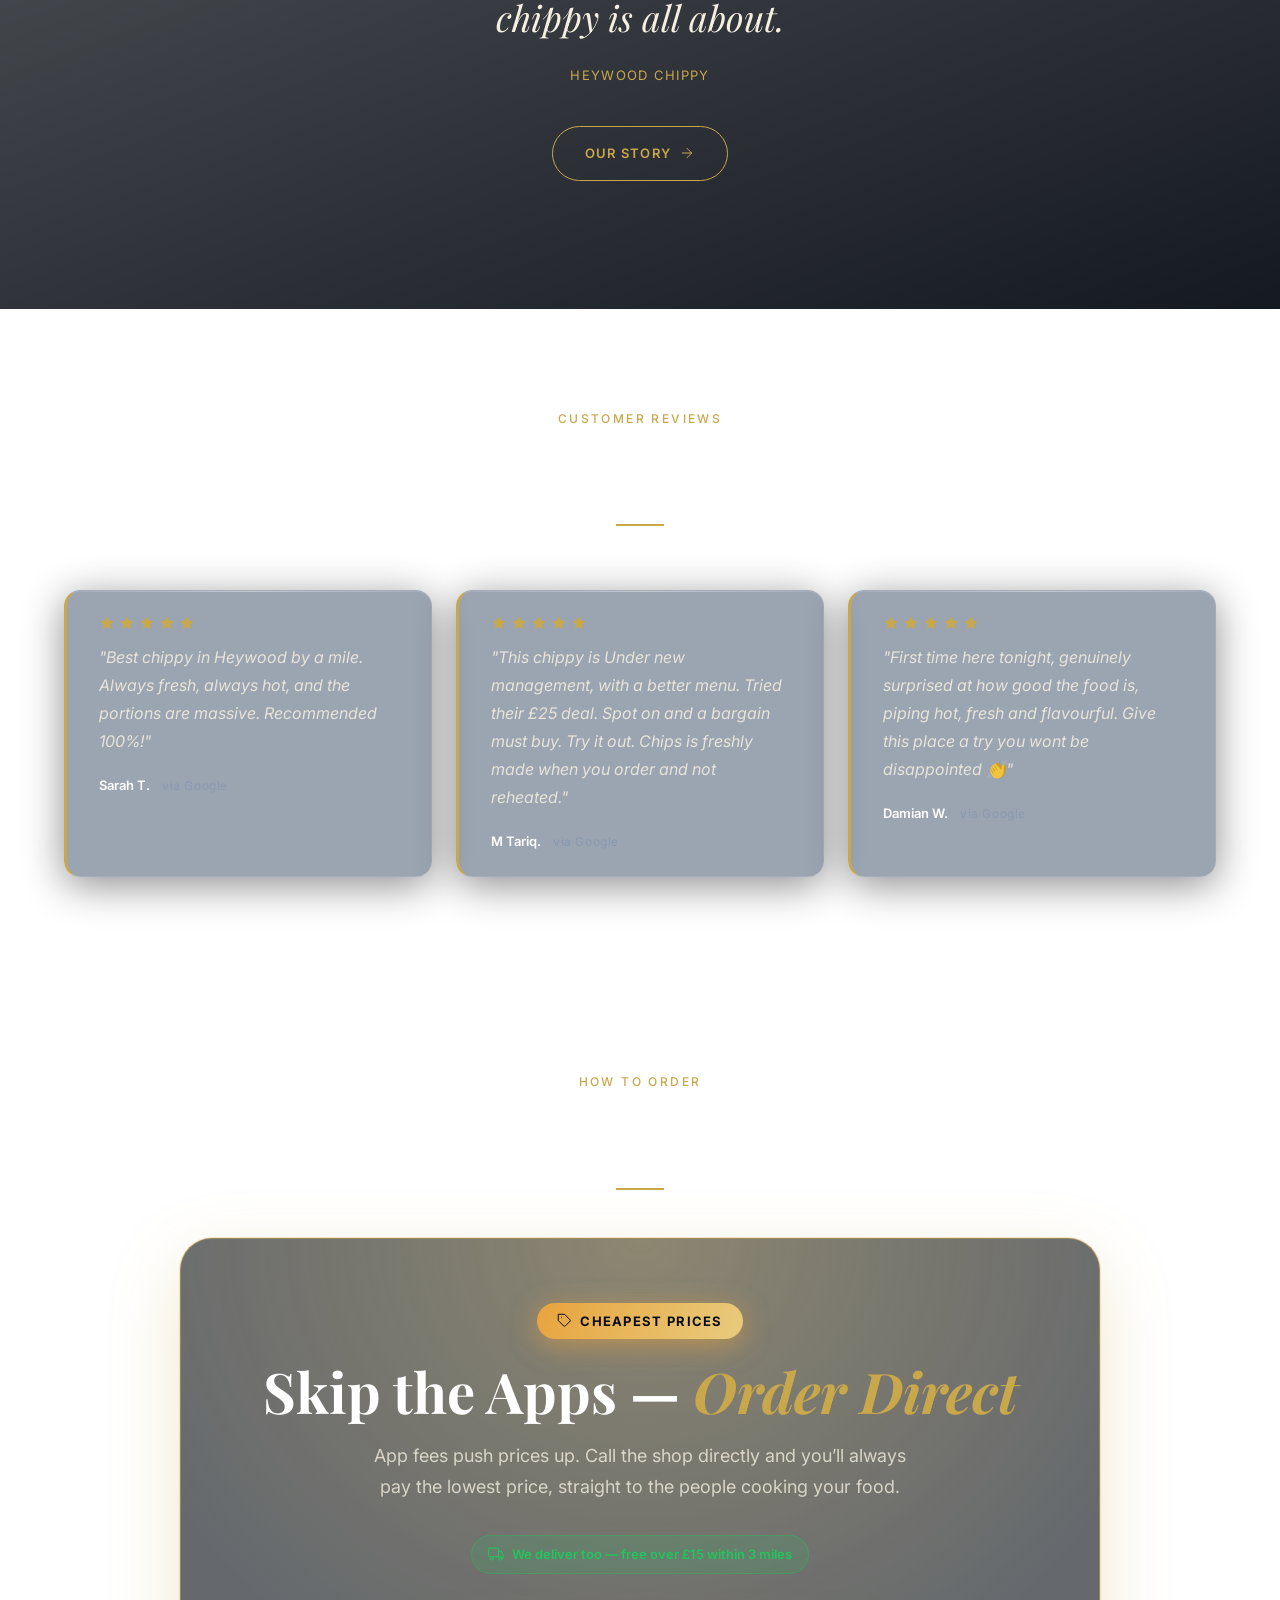
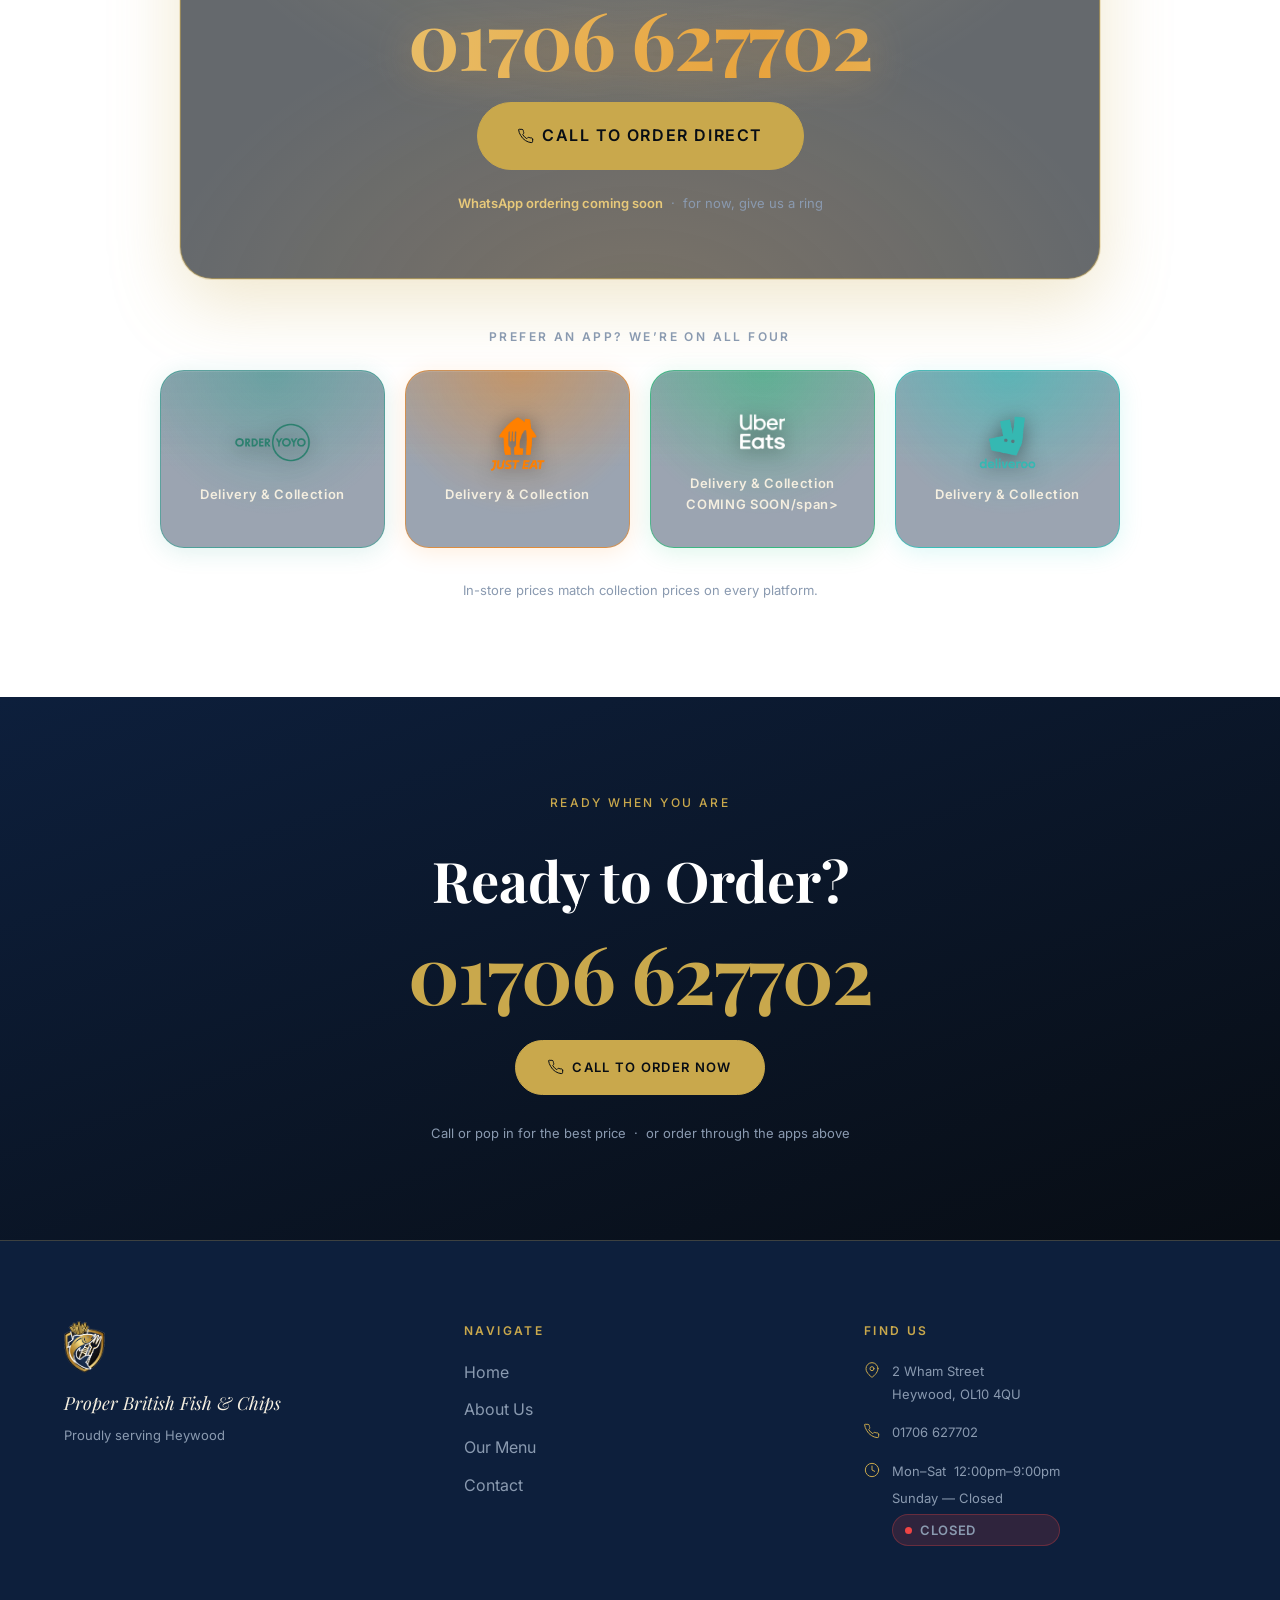
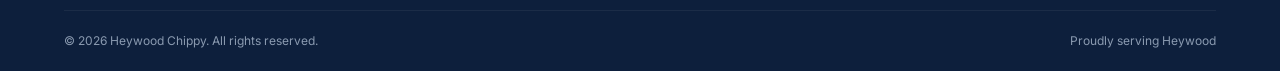
==== commit 1512aedc: "Update index.html" ====
--- a/index.html
+++ b/index.html
@@ -580,7 +580,7 @@
         <span class="platform-btn__logo-tile">
           <img src="Logo/UberEatsLogo.png" alt="Uber Eats" loading="lazy" width="120" height="120">
         </span>
-        <span class="platform-btn__sub">Delivery &amp; Collection coming soon</span>
+        <span class="platform-btn__sub">Delivery &amp; Collection COMING SOON/span>
       </a>
 
       <a href="#" data-platform="deliveroo" class="platform-btn platform-btn--deliveroo" aria-label="Order on Deliveroo — delivery and collection">
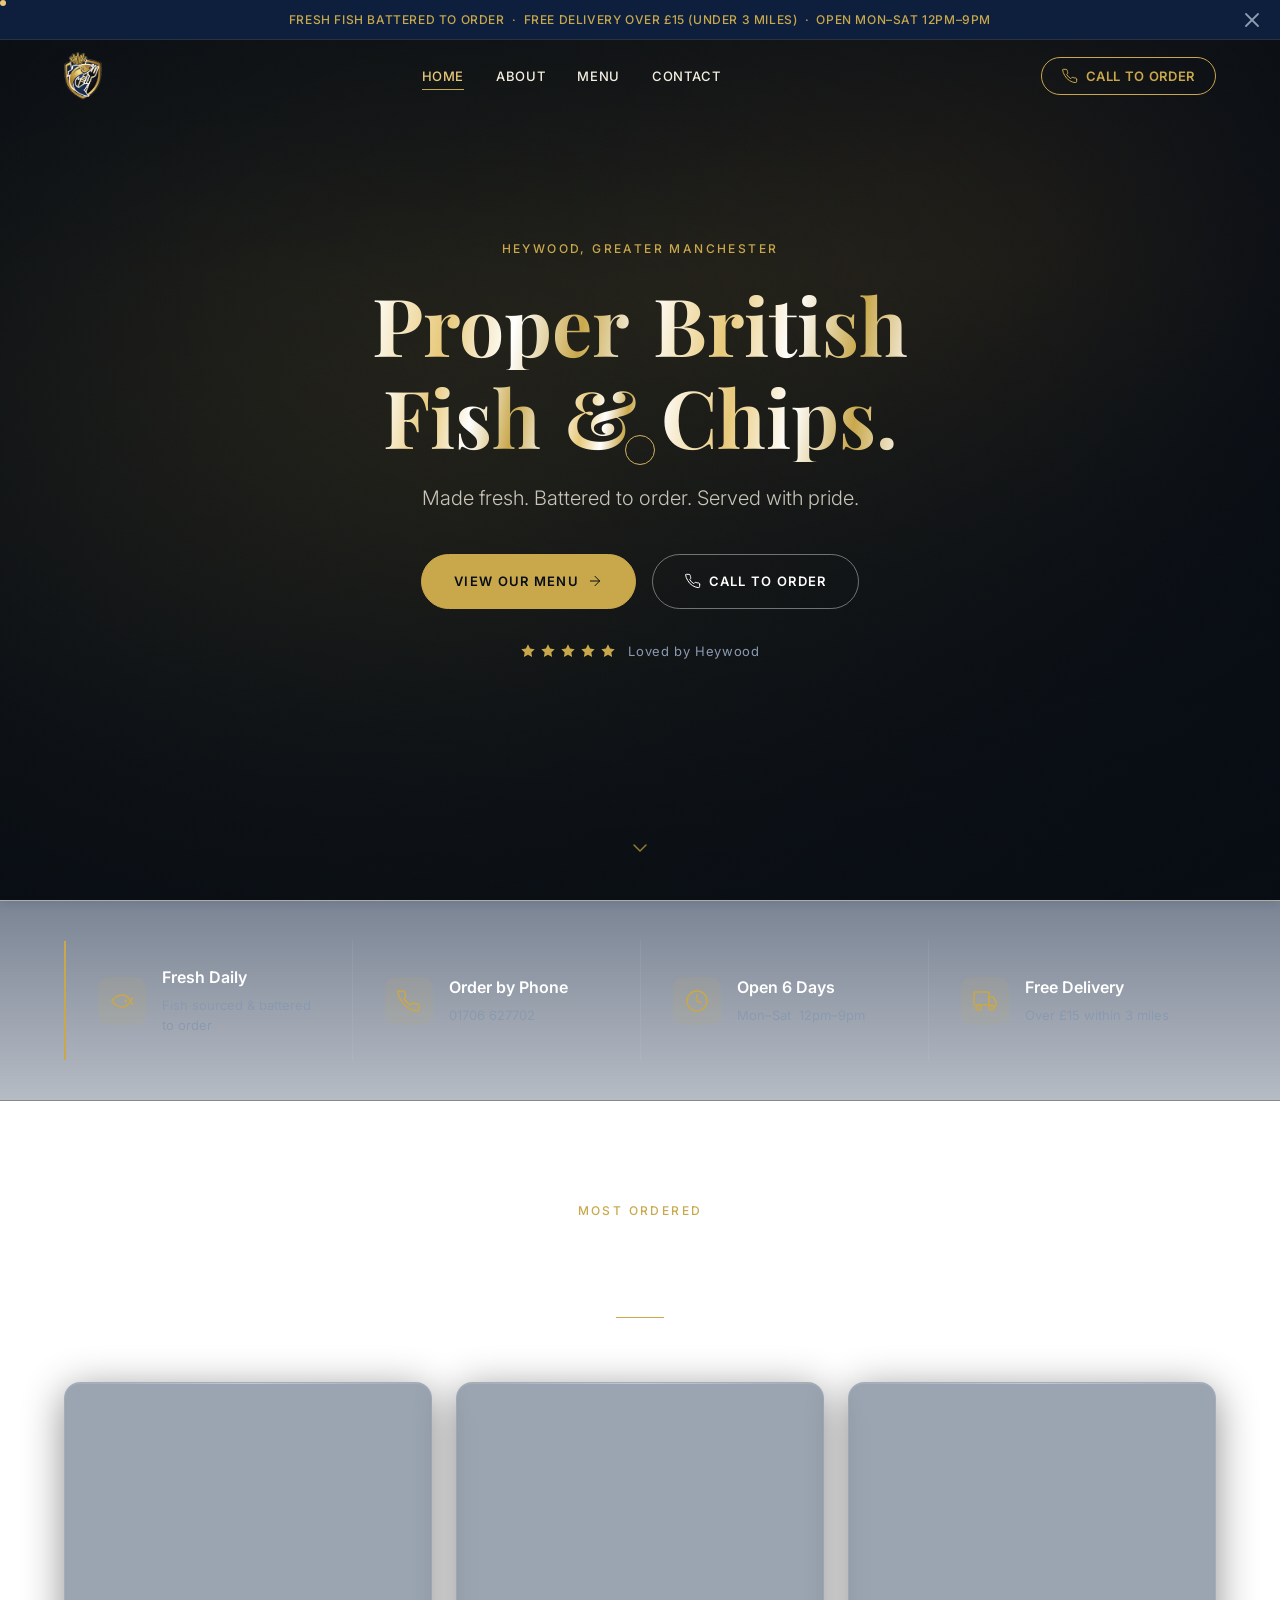
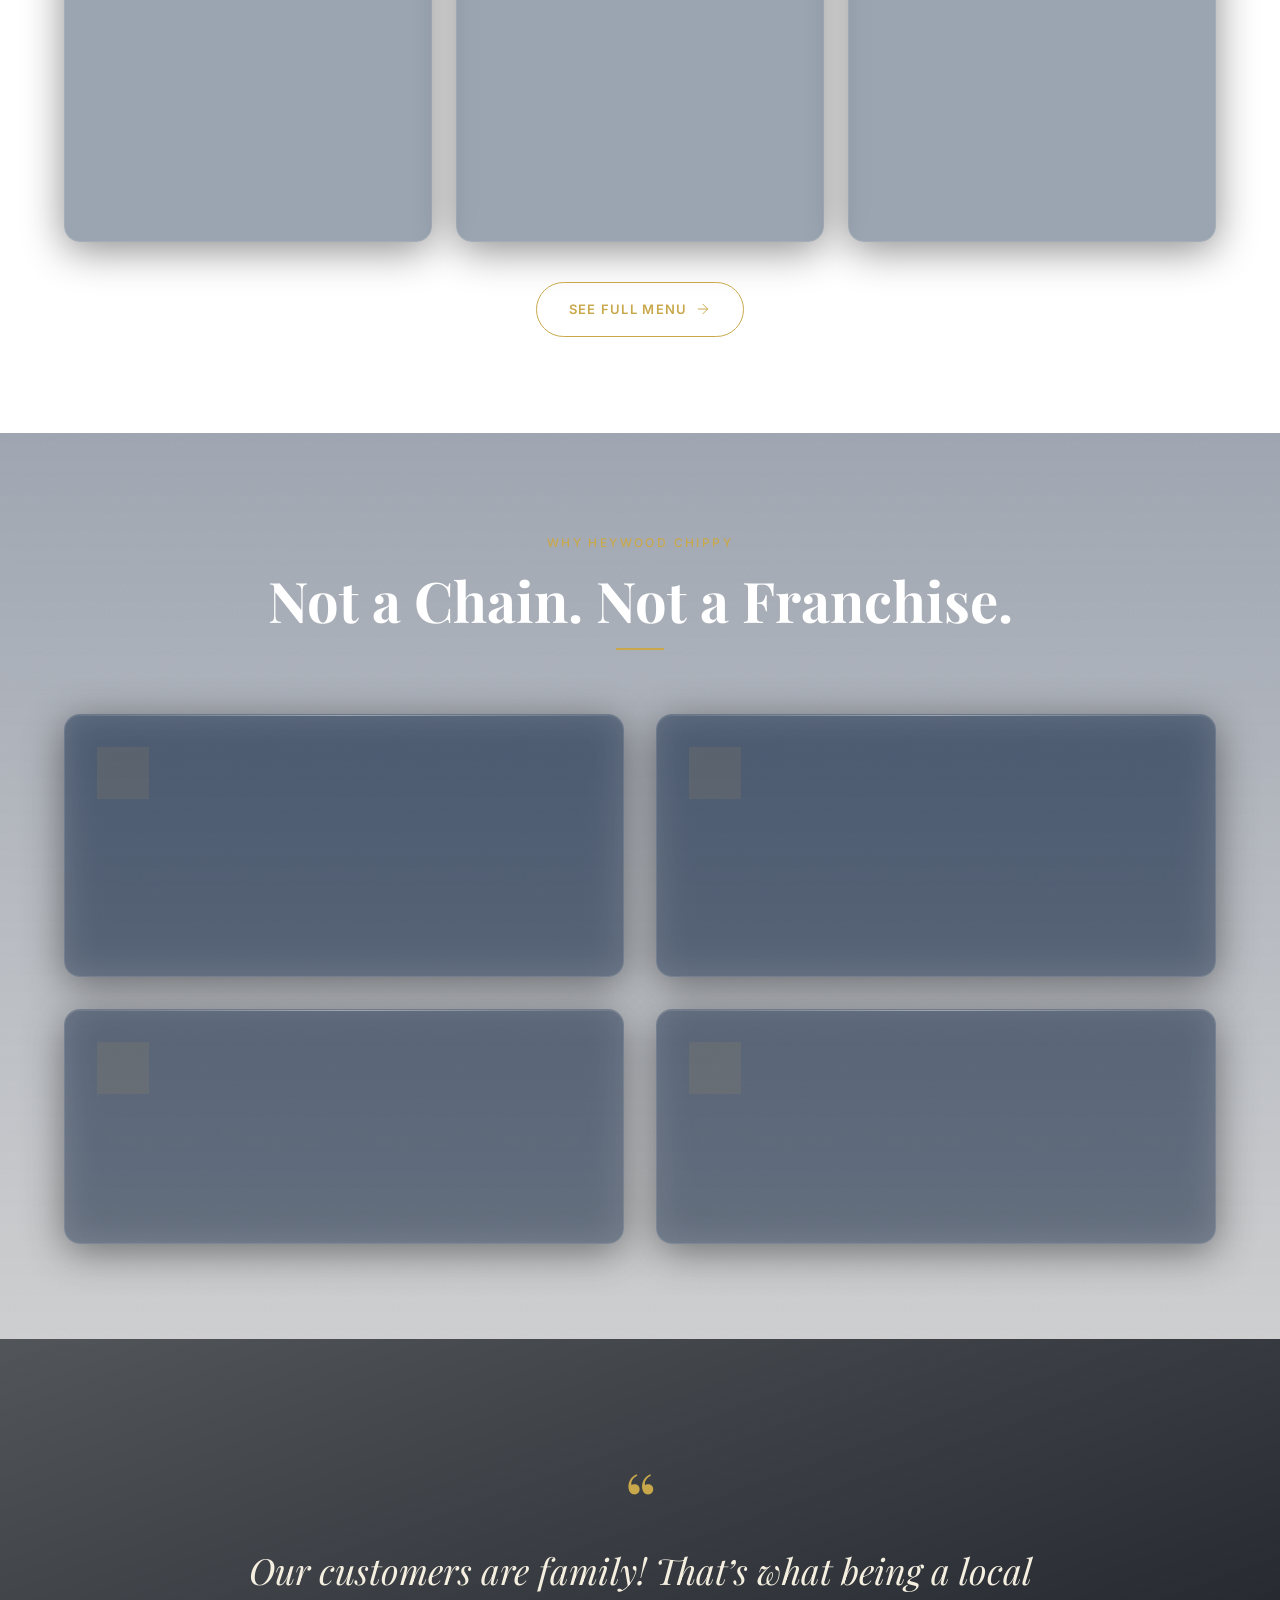
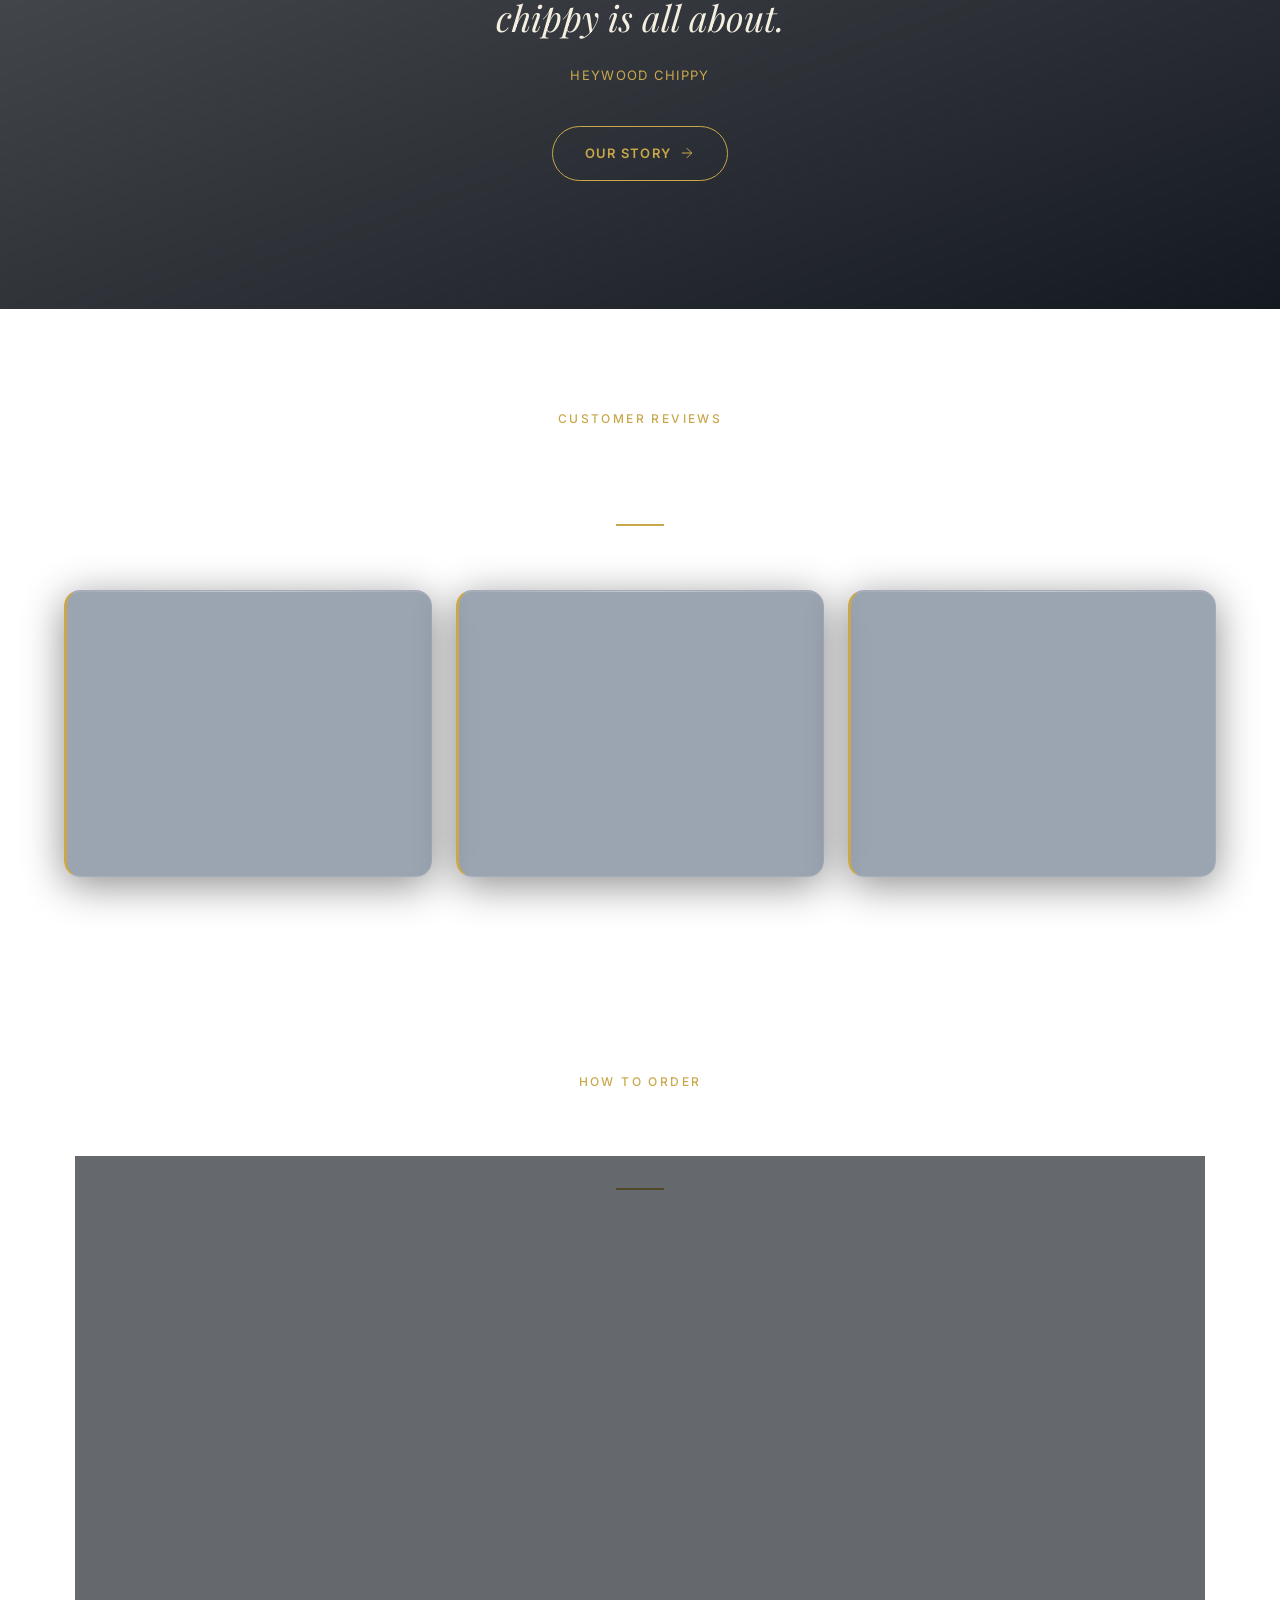
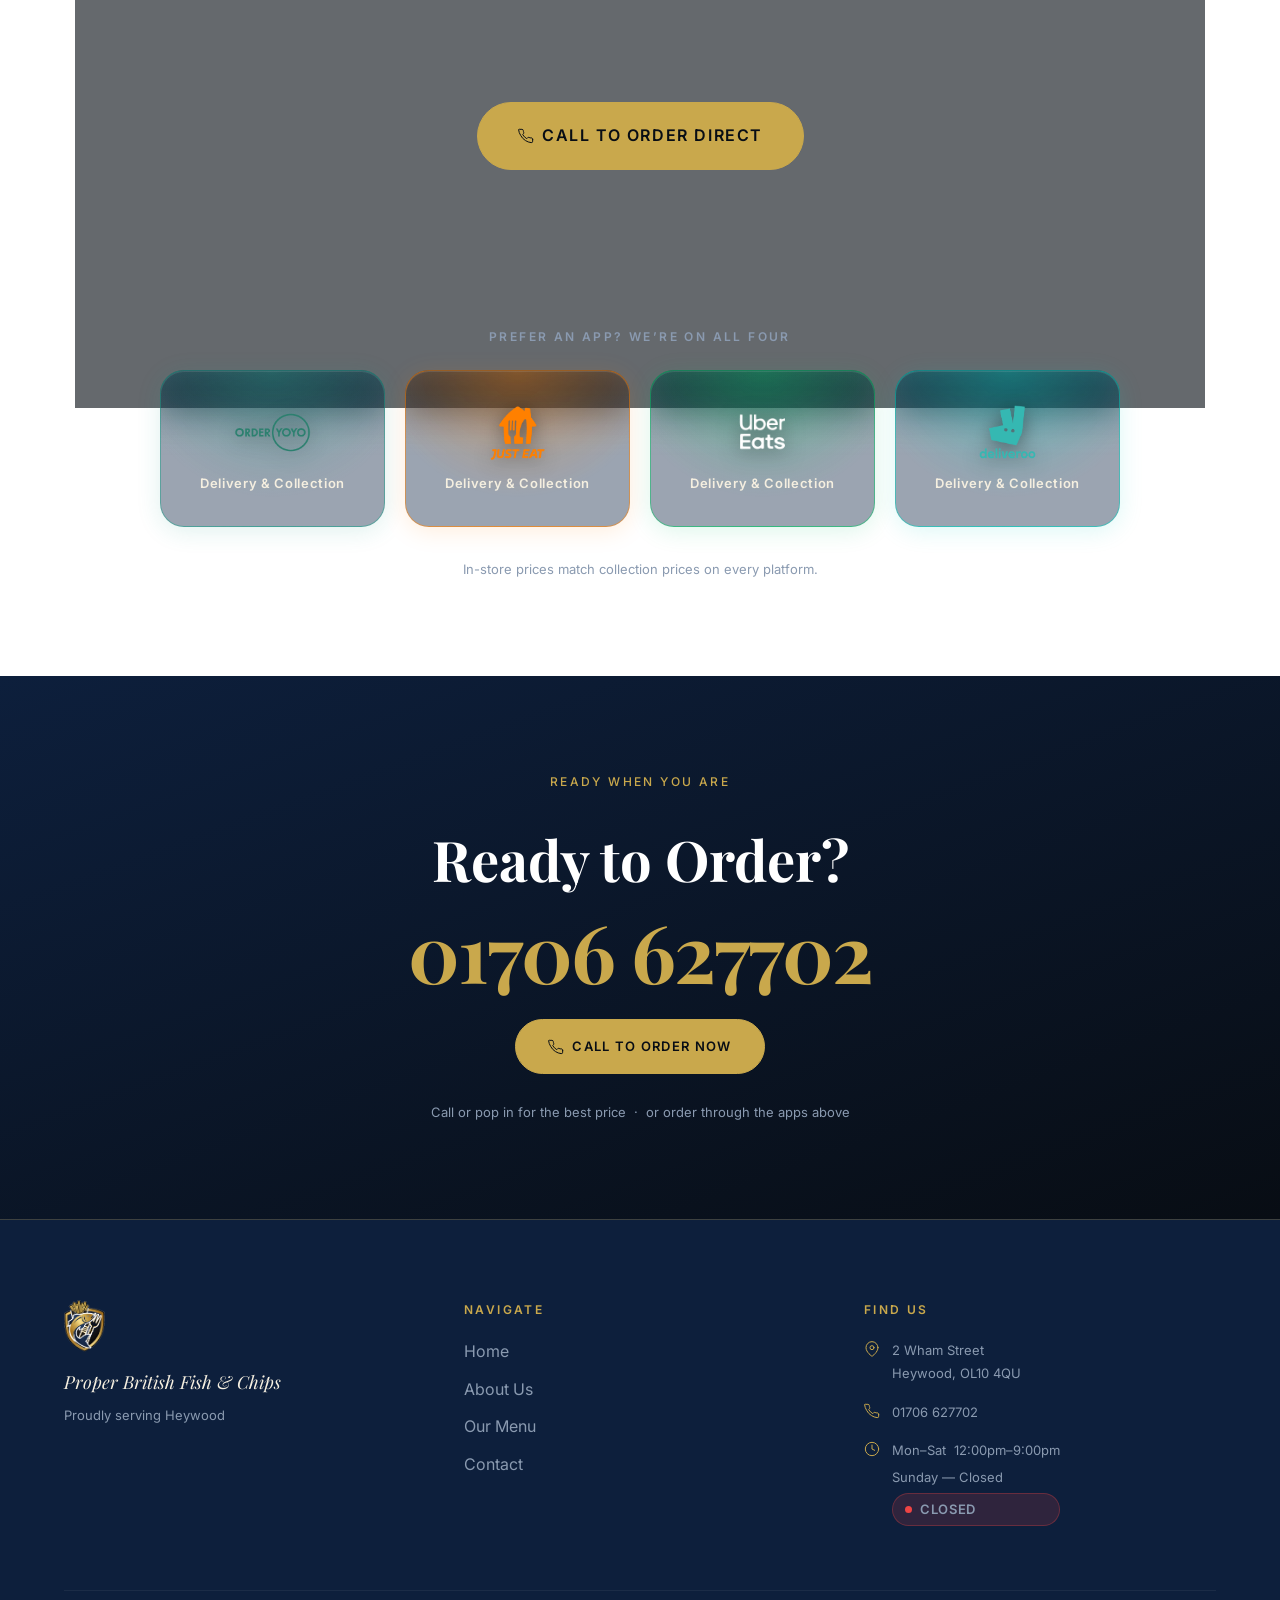
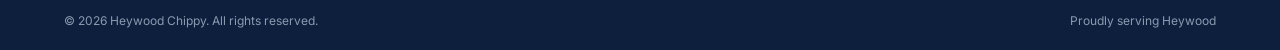
==== commit a2bfcf28: "Fix typo in Uber Eats button text" ====
--- a/index.html
+++ b/index.html
@@ -580,7 +580,7 @@
         <span class="platform-btn__logo-tile">
           <img src="Logo/UberEatsLogo.png" alt="Uber Eats" loading="lazy" width="120" height="120">
         </span>
-        <span class="platform-btn__sub">Delivery &amp; Collection COMING SOON/span>
+        <span class="platform-btn__sub">Delivery &amp; Collection
       </a>
 
       <a href="#" data-platform="deliveroo" class="platform-btn platform-btn--deliveroo" aria-label="Order on Deliveroo — delivery and collection">
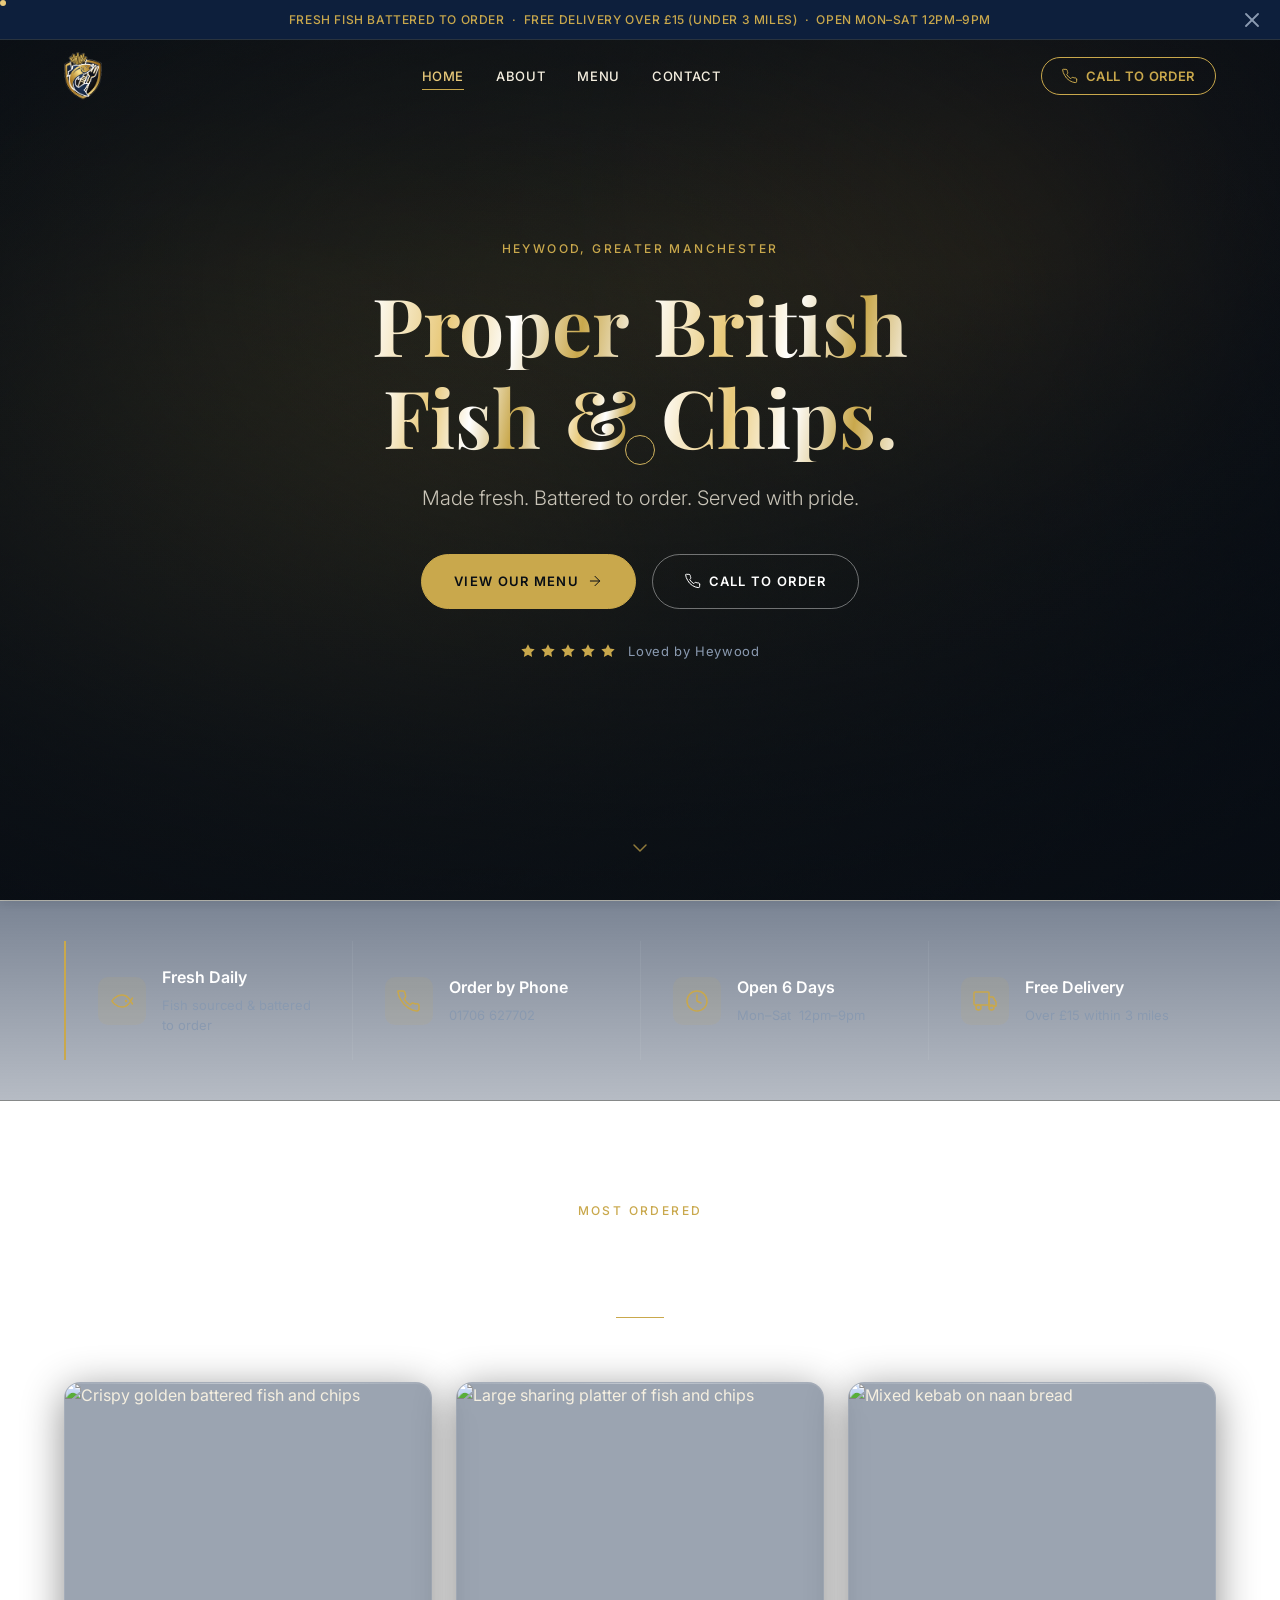
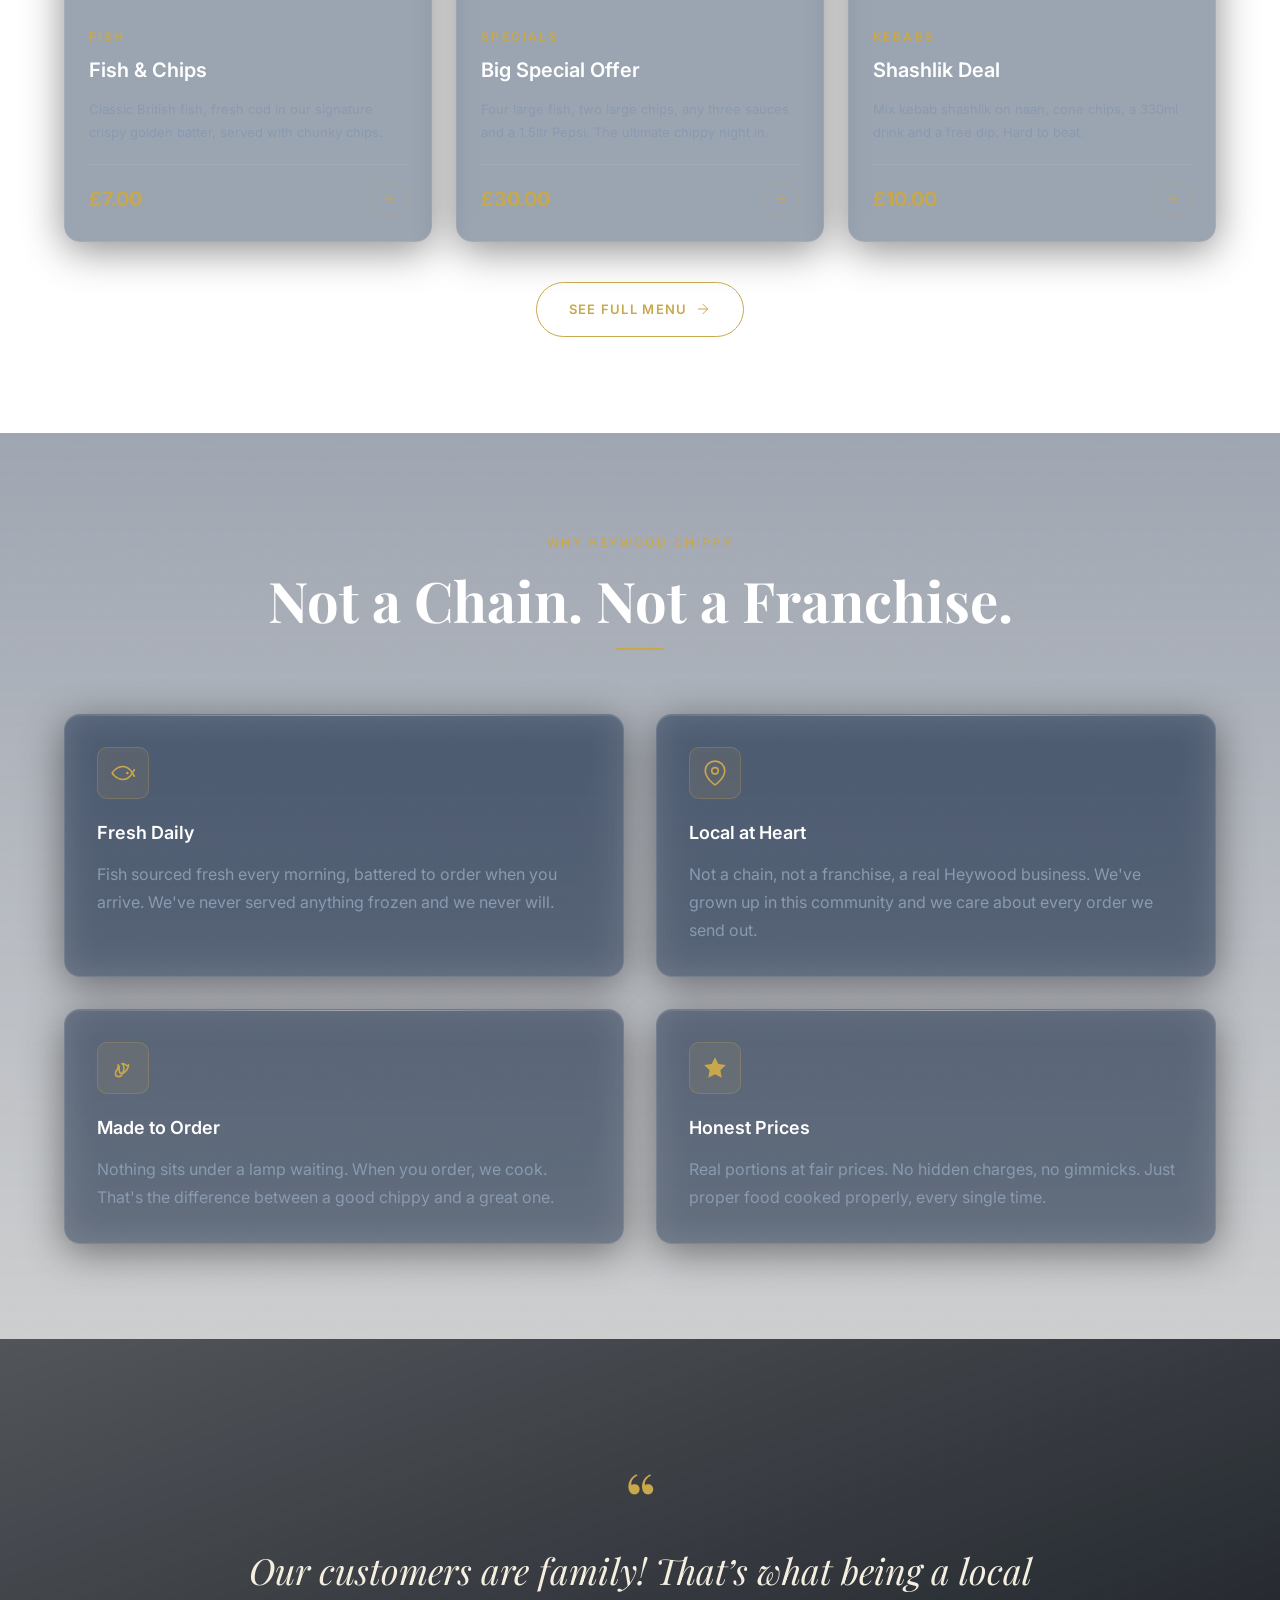
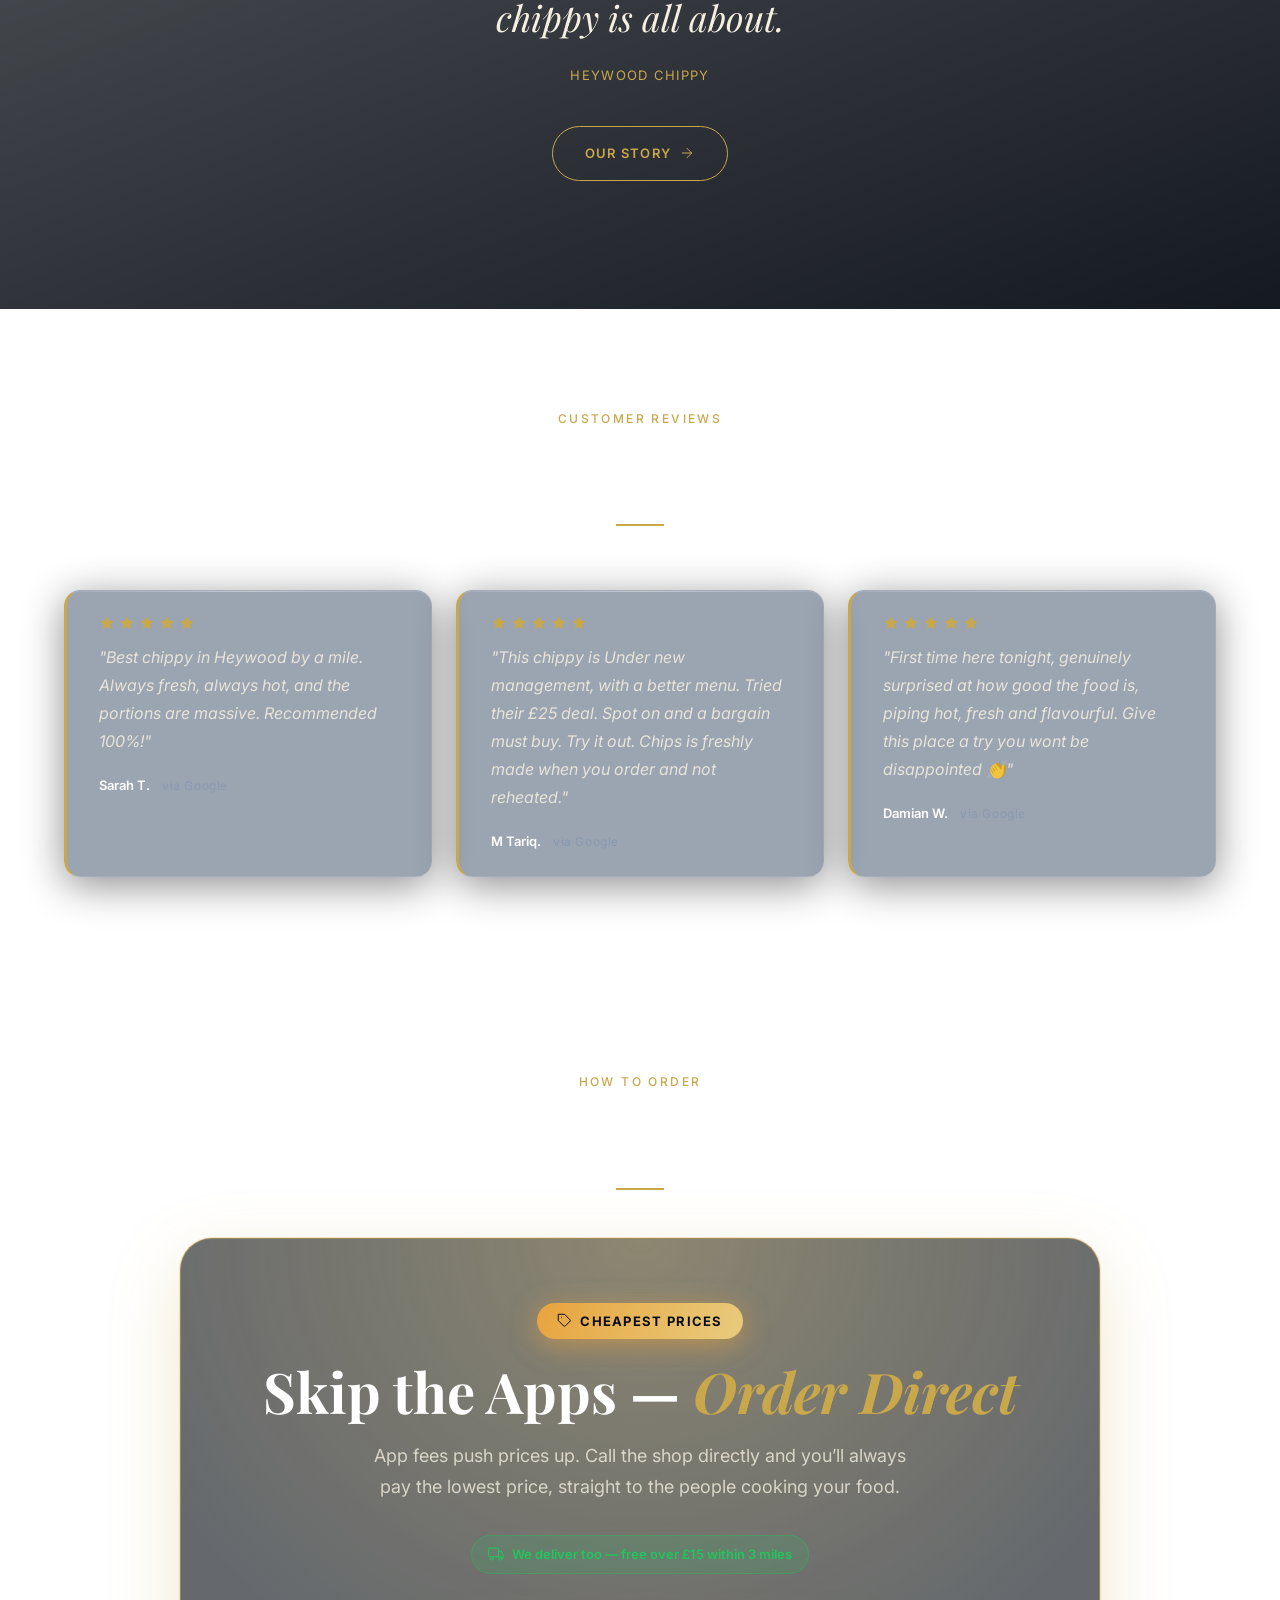
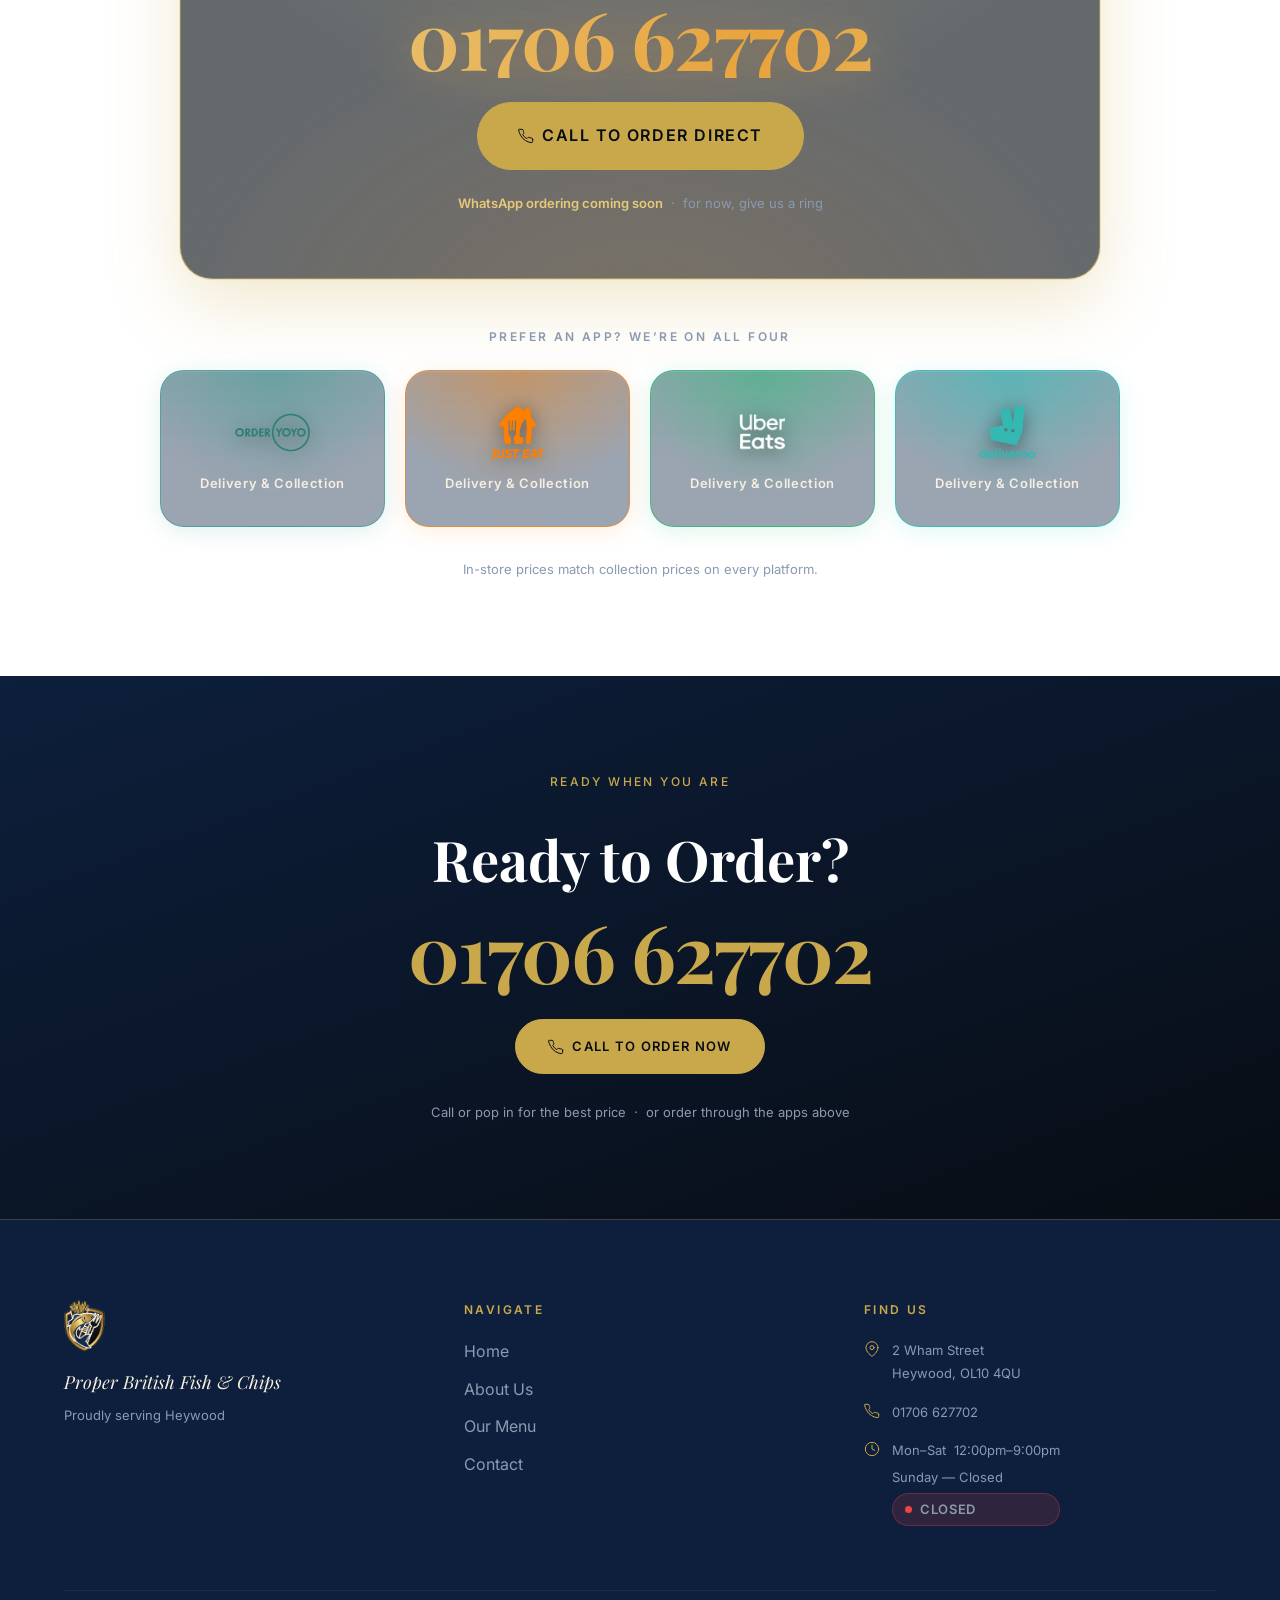
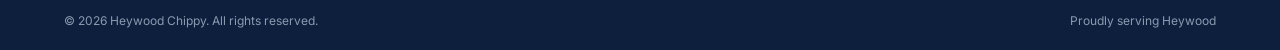
==== commit 4c7b6e66: "Add files via upload" ====
--- a/index.html
+++ b/index.html
@@ -309,8 +309,8 @@
           <h3 class="card-name">Fish &amp; Chips</h3>
           <p class="card-desc">Classic British fish, fresh cod in our signature crispy golden batter, served with chunky chips.</p>
           <div class="card-footer">
-            <span class="card-price">from £6.00</span>
-            <a href="menu.html#fish" class="card-link" aria-label="View Fish on our menu">
+            <span class="card-price">£7.00</span>
+            <a href="menu.html#cat-fish" class="card-link" aria-label="View Fish on our menu">
               <svg aria-hidden="true"><use href="#icon-arrow-right"/></svg>
             </a>
           </div>
@@ -330,11 +330,11 @@
         </div>
         <div class="card__body">
           <span class="card-category">Specials</span>
-          <h3 class="card-name">Family Feast</h3>
-          <p class="card-desc">Four fish, two large chips, any three sauces and a 1.5ltr Pepsi. The ultimate chippy night in.</p>
+          <h3 class="card-name">Big Special Offer</h3>
+          <p class="card-desc">Four large fish, two large chips, any three sauces and a 1.5ltr Pepsi. The ultimate chippy night in.</p>
           <div class="card-footer">
-            <span class="card-price">£25.00</span>
-            <a href="menu.html#specials" class="card-link" aria-label="View Family Feast on our menu">
+            <span class="card-price">£30.00</span>
+            <a href="menu.html#cat-specials" class="card-link" aria-label="View Big Special Offer on our menu">
               <svg aria-hidden="true"><use href="#icon-arrow-right"/></svg>
             </a>
           </div>
@@ -357,8 +357,8 @@
           <h3 class="card-name">Shashlik Deal</h3>
           <p class="card-desc">Mix kebab shashlik on naan, cone chips, a 330ml drink and a free dip. Hard to beat.</p>
           <div class="card-footer">
-            <span class="card-price">£9.85</span>
-            <a href="menu.html#kebabs" class="card-link" aria-label="View Shashlik Deal on our menu">
+            <span class="card-price">£10.00</span>
+            <a href="menu.html#cat-specials" class="card-link" aria-label="View Shashlik Deal on our menu">
               <svg aria-hidden="true"><use href="#icon-arrow-right"/></svg>
             </a>
           </div>
